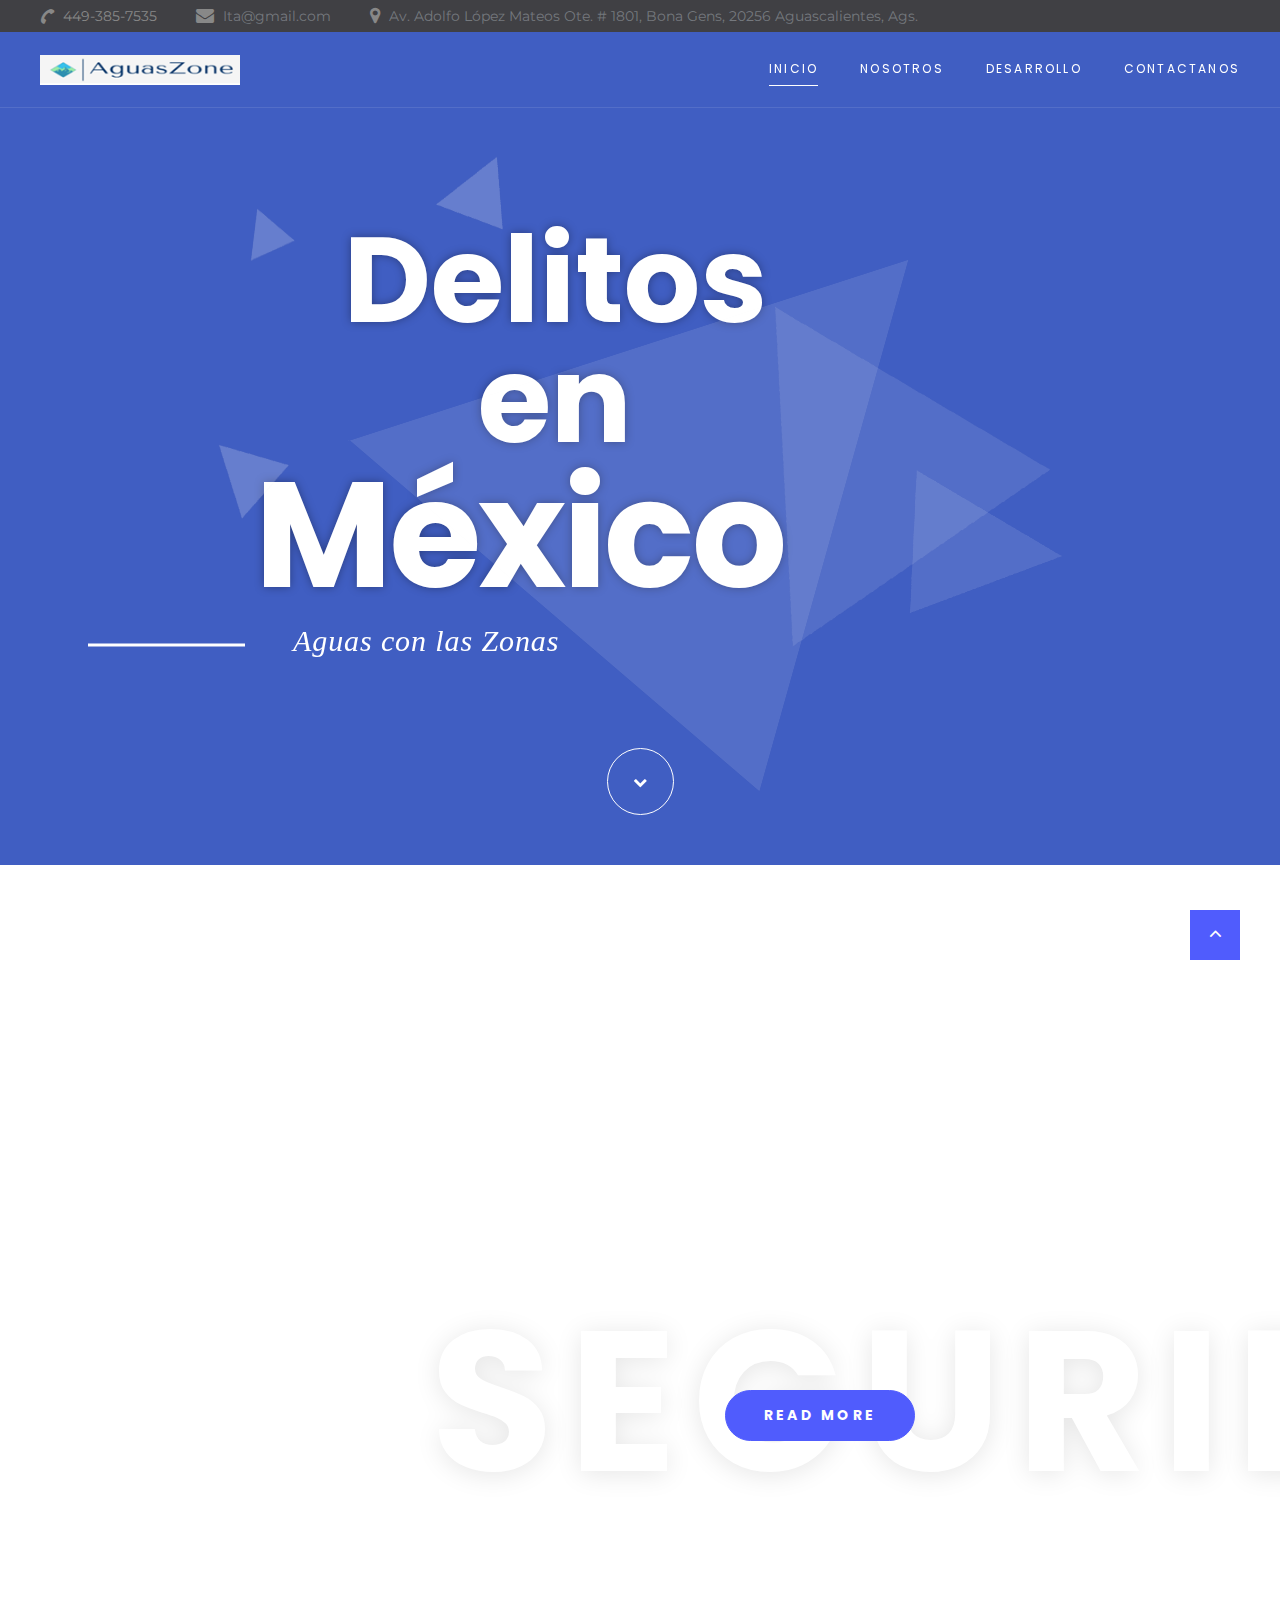
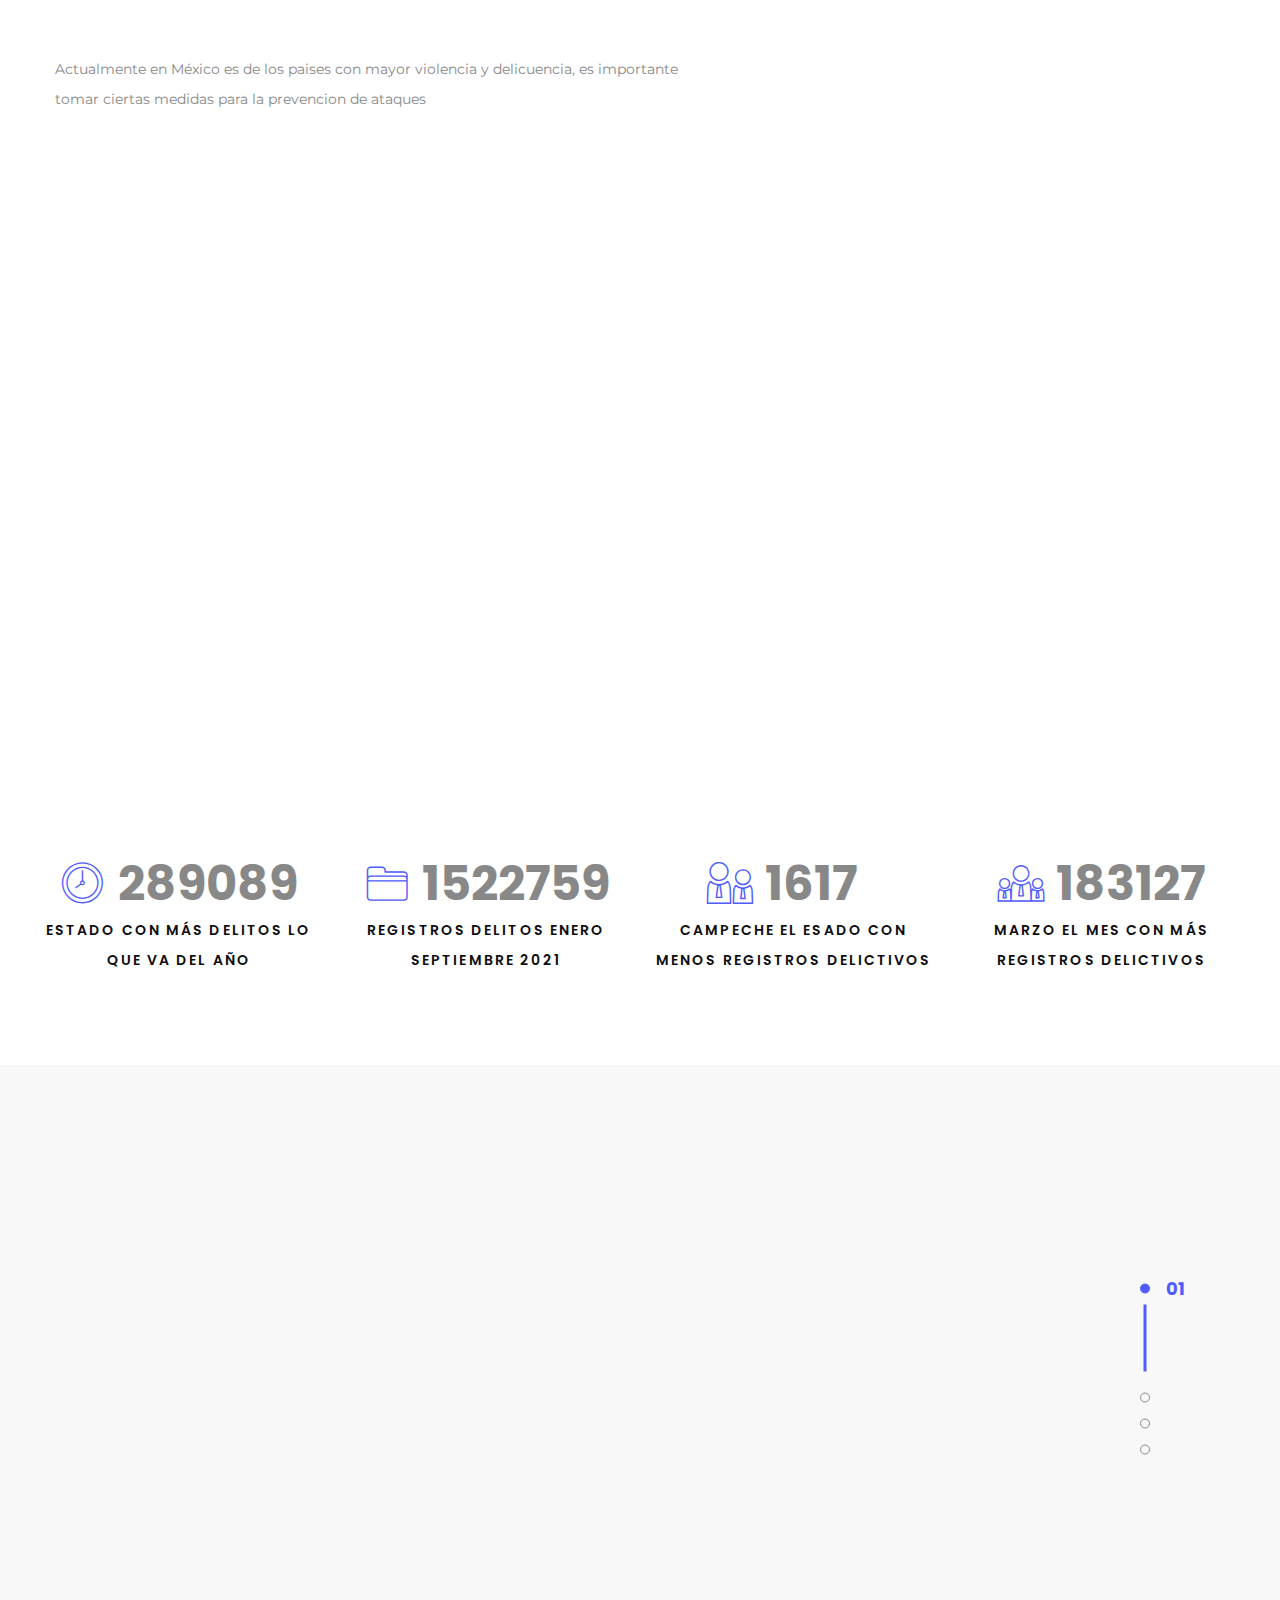
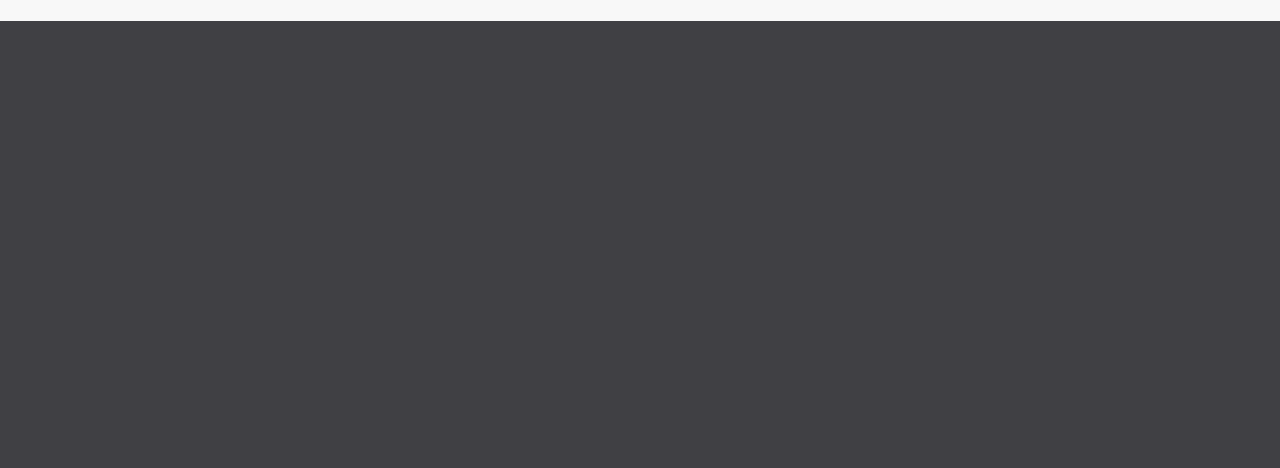
==== index.html @ e15c99e5 "prueba1" ====
<!DOCTYPE html>
<html class="wide wow-animation" lang="en">
  <head>
    <title>Inicio</title>
    <meta charset="utf-8">
    <meta name="viewport" content="width=device-width, height=device-height, initial-scale=1.0">
    <meta http-equiv="X-UA-Compatible" content="IE=edge">
    <link rel="icon" href="images/favicon.ico" type="image/x-icon">
    <link rel="stylesheet" type="text/css" href="//fonts.googleapis.com/css?family=Montserrat:300,400,700%7CPoppins:300,400,500,700,900">
    <link rel="stylesheet" href="css/bootstrap.css">
    <link rel="stylesheet" href="css/fonts.css">
    <link rel="stylesheet" href="css/style.css">
    <style>.ie-panel{display: none;background: #212121;padding: 10px 0;box-shadow: 3px 3px 5px 0 rgba(0,0,0,.3);clear: both;text-align:center;position: relative;z-index: 1;} html.ie-10 .ie-panel, html.lt-ie-10 .ie-panel {display: block;}</style>
  </head>
  <body>
    <!--RD Navbar-->
        <div class="rd-navbar-wrap">
          <nav class="rd-navbar rd-navbar-classic" data-layout="rd-navbar-fixed" data-sm-layout="rd-navbar-fixed" data-md-layout="rd-navbar-fixed" data-md-device-layout="rd-navbar-fixed" data-lg-layout="rd-navbar-static" data-lg-device-layout="rd-navbar-static" data-xl-layout="rd-navbar-static" data-xl-device-layout="rd-navbar-static" data-lg-stick-up-offset="46px" data-xl-stick-up-offset="46px" data-xxl-stick-up-offset="46px" data-lg-stick-up="true" data-xl-stick-up="true" data-xxl-stick-up="true">
            <div class="rd-navbar-collapse-toggle rd-navbar-fixed-element-1" data-rd-navbar-toggle=".rd-navbar-collapse"><span></span></div>
            <div class="rd-navbar-aside-outer rd-navbar-collapse bg-gray-dark">
              <div class="rd-navbar-aside">
                <ul class="list-inline navbar-contact-list">
                  <li>
                    <div class="unit unit-spacing-xs align-items-center">
                      <div class="unit-left"><span class="icon text-middle fa-phone"></span></div>
                      <div class="unit-body">449-385-7535</div>
                    </div>
                  </li>
                  <li>
                    <div class="unit unit-spacing-xs align-items-center">
                      <div class="unit-left"><span class="icon text-middle fa-envelope"></span></div>
                      <div class="unit-body"><a href="mailto:#">Ita@gmail.com</a></div>
                    </div>
                  </li>
                  <li>
                    <div class="unit unit-spacing-xs align-items-center">
                      <div class="unit-left"><span class="icon text-middle fa-map-marker"></span></div>
                      <div class="unit-body"><a href="#">Av. Adolfo López Mateos Ote. # 1801, Bona Gens, 20256 Aguascalientes, Ags.</a></div>
                    </div>
                  </li>
                </ul>
                
              </div>
            </div>
            <div class="rd-navbar-main-outer">
              <div class="rd-navbar-main">
                <!--RD Navbar Panel-->
                <div class="rd-navbar-panel">
                  <!--RD Navbar Toggle-->
                  <button class="rd-navbar-toggle" data-rd-navbar-toggle=".rd-navbar-nav-wrap"><span></span></button>
                  <!--RD Navbar Brand-->
                  <div class="rd-navbar-brand">
                    <!--Brand--><a class="brand" href="index.html"><img class="brand-logo-dark" src="images/1logo-default-200x34.png" alt="" width="100" height="17"/><img class="brand-logo-light" src="images/logo-inverse-200x34.png" alt="" width="100" height="17"/></a>
                  </div>
                </div>
                <div class="rd-navbar-main-element">
                  <div class="rd-navbar-nav-wrap">
                    <ul class="rd-navbar-nav">
                      <li class="rd-nav-item active"><a class="rd-nav-link" href="index.html">Inicio</a>
                      </li>
                      <li class="rd-nav-item"><a class="rd-nav-link" href="about.html">Nosotros</a>
                      </li>
                      <li class="rd-nav-item"><a class="rd-nav-link" href="typography.html">Desarrollo</a>
                      </li>
                      <li class="rd-nav-item"><a class="rd-nav-link" href="contacts.html">Contactanos</a>
                      </li>
                    </ul>
                  </div>
                </div>
              </div>
            </div>
          </nav>
        </div>
      </header>
      <!--Main section-->
      <section class="section main-section parallax-scene-js" style="background-color:#405EC2" no-repeat center center; background-size:cover;">
        <div class="container">
          <div class="row justify-content-center">
            <div class="col-xl-8 col-12">
              <div class="main-decorated-box text-center text-xl-left">
                <h1 class="text-white text-xl-center wow slideInRight" data-wow-delay=".3s"><span class="big font-weight-bold d-inline-flex offset-right-170">Delitos en</span><span class="biggest d-block d-xl-flex font-weight-bold">México</span></h1>
                <div class="decorated-subtitle text-italic text-white wow slideInLeft">Aguas con las Zonas</div>
              </div>
            </div>
            <div class="col-12 text-center offset-top-75" data-wow-delay=".2s"><a class="button-way-point d-inline-block text-center d-inline-flex flex-column justify-content-center" href="#" data-custom-scroll-to="about"><span class="fa-chevron-down"></span></a></div>
          </div>
        </div>
        <div class="decorate-layer">
          <div class="layer-1">
            <div class="layer" data-depth=".20"><img src="images/parallax-item-1-563x532.png" alt="" width="563" height="266"/>
            </div>
          </div>
          <div class="layer-2">
            <div class="layer" data-depth=".30"><img src="images/parallax-item-2-276x343.png" alt="" width="276" height="171"/>
            </div>
          </div>
          <div class="layer-3">
            <div class="layer" data-depth=".40"><img src="images/parallax-item-3-153x144.png" alt="" width="153" height="72"/>
            </div>
          </div>
          <div class="layer-4">
            <div class="layer" data-depth=".20"><img src="images/parallax-item-4-69x74.png" alt="" width="69" height="37"/>
            </div>
          </div>
          <div class="layer-5">
            <div class="layer" data-depth=".40"><img src="images/parallax-item-5-72x75.png" alt="" width="72" height="37"/>
            </div>
          </div>
          <div class="layer-6">
            <div class="layer" data-depth=".30"><img src="images/parallax-item-6-45x54.png" alt="" width="45" height="27"/>
            </div>
          </div>
        </div>
      </section>
      <!--About-->
      <section class="section section-sm position-relative" id="about">
        <div class="container">
          <div class="row row-30">
            <div class="col-lg-6">
              <div class="block-decorate-img wow fadeInLeft" data-wow-delay=".2s"><img src="images/mx.jpg" alt="" width="570" height="351"/>
              </div>
            </div>
            <div class="col-lg-6 col-12">
              <div class="block-sm offset-top-45">
                <div class="section-name wow fadeInRight" data-wow-delay=".2s">Sobre nosotros</div>
                <h3 class="wow fadeInLeft text-capitalize devider-bottom" data-wow-delay=".3s">¡Que<span class="text-primary"> hacemos!</span></h3>

                <p class="offset-xl-40 wow fadeInUp" data-wow-delay=".4s">Alertar de la delincuencia que existe actualmente en nuestros estados, haciendo uso de análisis de datos, para encontrar los puntos con mayor delincuencia y menor vigilancia, además identificar los factores más relevantes en estas situaciones, tratar de que las autoridades correspondientes tengas mayor vigilancia en esos puntos o almenos que las personas sean consientes dónde viajan. </p>

               

                <p class="default-letter-spacing font-weight-bold text-gray-dark wow fadeInUp" data-wow-delay=".4s">Ayudaremos a la ciudadania para que este más alerta!</p><a class="button-width-190 button-primary button-circle button-lg button offset-top-30" href="https://www.facebook.com/">read more</a>              </div>
            </div>
          </div>
        </div>
        <div class="decor-text decor-text-1">SEGURIDAD</div>
      </section>
      <!--Features-->
      <section class="section custom-section position-relative section-md">
        <div class="container">
          <div class="row">
            <div class="col-xl-7 col-lg-7 col-12">
              <div class="section-name wow fadeInRight">Importancia</div>
              <h3 class="text-capitalize devider-left wow fadeInLeft" data-wow-delay=".2s">¿Por que es<span class="text-primary"> Importante?</span></h3>
              <p>Actualmente en México es de los paises con mayor violencia y delicuencia, es importante tomar ciertas medidas para la prevencion de ataques</p>
              <div class="row row-15">
                <div class="col-xl-6 wow fadeInUp" data-wow-delay=".3s">
                  <div class="box-default">
                    <div class="box-default-title">Evita ciertas zonas</div>
                    <p class="box-default-description">Durante el día, evita caminar por zonas poco concurridas y, de noche, trata de ir acompañado. Escoge las rutas más transitadas e iluminadas.</p><span class="box-default-icon novi-icon icon-lg mercury-icon-lightbulb-gears"></span>
                  </div>
                </div>
                <div class="col-xl-6 wow fadeInUp" data-wow-delay=".2s">
                  <div class="box-default">
                    <div class="box-default-title">Procura andar acompañado</div>
                    <p class="box-default-description">Cuando salgas de noche o vayas a una fiesta, procura andar siempre en grupo. Avisa a tus familiares o conocidos a donde irás y a qué hora aproximada regresarás.</p><span class="box-default-icon novi-icon icon-lg mercury-icon-target-2"></span>
                  </div>
                </div>
                <div class="col-xl-6 wow fadeInUp" data-wow-delay=".4s">
                  <div class="box-default">
                    <div class="box-default-title">Considerar no viajar</div>
                    <p class="box-default-description">Hay ciertos estados que debes considerar bien si viajar o no a ciertos lugares, por el riesgo de ser victima de algún delito de diferentes formas</p><span class="box-default-icon novi-icon icon-lg mercury-icon-user"></span>
                  </div>
                </div>
                <div class="col-xl-6 wow fadeInUp" data-wow-delay=".5s">
                  <div class="box-default">
                    <div class="box-default-title">Mantenlos informados</div>
                    <p class="box-default-description">Durante el día, evita caminar por zonas poco concurridas y, de noche, trata de ir acompañado. Escoge las rutas más transitadas e iluminadas..</p><span class="box-default-icon novi-icon icon-lg mercury-icon-partners"></span>
                  </div>
                </div>
              </div>
            </div>
          </div>
        </div>
        <div class="image-left-side wow slideInRight" data-wow-delay=".5s"><img src="images/mags.jpg" alt="" width="800" height="528"/>
        </div>
        <div class="decor-text decor-text-2 wow fadeInUp" data-wow-delay=".3s">Zonas</div>
      </section>
      <!--Counters-->
      
        <div class="container section-md">
          <div class="row row-30 text-center">
            <div class="col-xl-3 col-sm-6 col-12">
              <div class="counter-classic">
                <div class="counter-classic-number"><span class="icon-lg novi-icon offset-right-10 mercury-icon-time"></span><span class="counter text-black" data-speed="2000">289089</span>
                </div>
                <div class="counter-classic-title">Estado con más delitos lo que va del año</div>
              </div>
            </div>
            <div class="col-xl-3 col-sm-6 col-12">
              <div class="counter-classic">
                <div class="counter-classic-number"><span class="icon-lg novi-icon offset-right-10 mercury-icon-folder"></span><span class="counter text-black" data-speed="2000">1522759</span>
                </div>
                <div class="counter-classic-title">Registros delitos enero septiembre 2021</div>
              </div>
            </div>
            <div class="col-xl-3 col-sm-6 col-12">
              <div class="counter-classic">
                <div class="counter-classic-number"><span class="icon-lg novi-icon offset-right-10 mercury-icon-users"></span><span class="counter text-black" data-speed="2000">1617</span><span class="symbol text-white">+</span>
                </div>
                <div class="counter-classic-title">Campeche el esado con menos registros delictivos</div>
              </div>
            </div>
            <div class="col-xl-3 col-sm-6 col-12">
              <div class="counter-classic">
                <div class="counter-classic-number"><span class="icon-lg novi-icon offset-right-10 mercury-icon-group"></span><span class="counter text-black" data-speed="2000">183127</span>
                </div>
                <div class="counter-classic-title">Marzo el mes con más registros delictivos</div>
              </div>
            </div>
          </div>
        </div>
      </section>
      <!--Pricing-->
     
      <!--Owl Carousel-->
      <section class="section section-md bg-gray-lighten">
        <div class="container">
          <div class="row justify-content-center">
            <div class="col-xl-10">
              <div class="section-name wow fadeInRight text-center" data-wow-delay=".2s">Opiniones</div>
              <h3 class="wow fadeInLeft text-capitalize text-center" data-wow-delay=".3s">¿Que dice la gente<span class="text-primary"> Sobre esta idea?</span></h3>
              <div class="owl-carousel review-carousel" data-items="1" data-sm-items="1" data-md-items="1" data-lg-items="1" data-xl-items="1" data-xxl-items="1" data-dots="true" data-nav="false" data-stage-padding="0" data-loop="false" data-margin="0" data-mouse-drag="true" data-autoplay="false">
                <div class="item">
                  <div class="item-preview wow fadeInDown" data-wow-delay=".2s"><img src="images/216a.jpg" alt="" width="216" height="108"/>
                  </div>
                  <div class="item-description wow fadeInUp" data-wow-delay=".3s">
                    <p>Es muy buena idea, muchas veces tengo miedo de salir por las noches y cuando salgo tarde del trabajo no se exactamente cual camino es el mas seguro para ir a casa..</p>
                    <div class="item-subsection"><span class="item-subsection-title devider-left">Araceli Gabriela</span><span>Regular Client</span></div>
                  </div>
                </div>
                <div class="item">
                  <div class="item-preview wow fadeInDown" data-wow-delay=".2s"><img src="images/216.png" alt="" width="216" height="108"/>
                  </div>
                  <div class="item-description wow fadeInUp" data-wow-delay=".3s">
                    <p>I appreciate what you’ve done to help my small company develop and thrive in that market niche that we specialize in. Your business consulting experts are the best in the whole industry and I’m going to recommend you to my partners!</p>
                    <div class="item-subsection"><span class="item-subsection-title devider-left">Donald Hughes</span><span>Regular Client</span></div>
                  </div>
                </div>
                <div class="item">
                  <div class="item-preview wow fadeInDown" data-wow-delay=".2s"><img src="images/216.png" alt="" width="216" height="108"/>
                  </div>
                  <div class="item-description wow fadeInUp" data-wow-delay=".3s">
                    <p>My cooperation with your team helped me understand that you really care about your clients – it was proved by a lot of positive reviews already – and that's why I chose you. Thank you for a great job, you are true professionals!</p>
                    <div class="item-subsection"><span class="item-subsection-title devider-left">Anthony Parker</span><span>Regular Client</span></div>
                  </div>
                </div>
                <div class="item">
                  <div class="item-preview wow fadeInDown" data-wow-delay=".2s"><img src="images/216.png" alt="" width="216" height="108"/>
                  </div>
                  <div class="item-description wow fadeInUp" data-wow-delay=".3s">
                    <p>Two years after СonsultBiz’s involvement, we are remarkably successful and the leader in served markets. This brought industry knowledge, best practices, and real-world solutions to the intricate challenges we faced.</p>
                    <div class="item-subsection"><span class="item-subsection-title devider-left">Jennifer Coleman</span><span>Regular Client</span></div>
                  </div>
                </div>
              </div>
            </div>
          </div>
        </div>
      </section>
      
      <script>
        (function(w,d,u){
                var s=d.createElement('script');s.async=true;s.src=u+'?'+(Date.now()/60000|0);
                var h=d.getElementsByTagName('script')[0];h.parentNode.insertBefore(s,h);
        })(window,document,'https://cdn.bitrix24.es/b19032969/crm/site_button/loader_4_qpe66s.js');
</script>
      
      <footer class="section footer-classic section-sm">
        <div class="container">
          <div class="row row-30">
            <div class="col-lg-3 wow fadeInLeft">

              <!--Brand--><a class="brand" href="index.html"><img class="brand-logo-dark" src="images/1logo-default-200x34.png" alt="" width="100" height="17"/><img class="brand-logo-light" src="images/1logo-inverse-200x34.png" alt="" width="100" height="17"/></a>

              <p class="footer-classic-description offset-top-0 offset-right-25">La seguridad es primero, porque sin seguridad no hay desarrollo social ni económico. No hay inversión, ni diversión. No hay descanso, ni progreso, ni bienestar para todos.</p>
            </div>
          <div class="col-lg-3 col-sm-8 wow fadeInUp">
              <P class="footer-classic-title">Nuestra Informacion</P>
              <div class="d-block offset-top-0">Mexico,Aguascalientes<span class="d-lg-block">Instituto Tecnológico de Aguascalientes</span></div><a class="d-inline-block accent-link" href="mailto:#">ita@gmail.com</a><div class="d-block offset-top-0"><a class="d-inline-block" href="tel:#">Tel: 449-3847535</div></a>
            </div>
            <div class="col-lg-2 col-sm-4 wow fadeInUp" data-wow-delay=".3s">
              <P class="footer-classic-title">Links</P>
              <ul class="footer-classic-nav-list">
                <li><a href="index.html">Inicio</a></li>
                <li><a href="about.html">Nosotros</a></li>
                <li><a href="contacts.html">Contactanos</a></li>
              </ul>
            </div>
           
          </div>
        </div>
        <div class="container wow fadeInUp" data-wow-delay=".4s">
          <div class="footer-classic-aside">
            <p class="rights"><span>&copy;&nbsp;</span><span class="copyright-year"></span>. Derechos reservados  por AguasZone <a href="https://www.templatemonster.com"></a></p>
            
          </div>
        </div>
      </footer>
    </div>
    <div class="snackbars" id="form-output-global"></div>
    <script src="js/core.min.js"></script>
    <script src="js/script.js"></script>
    <!--coded by Drel-->
  </body>
</html>
---- css/fonts.css ----
/*
* Fonts
*/
/*
* Font Awesome Icons 4.7.0
*/
@font-face {
	font-family: 'FontAwesome';
	src: url("../fonts/fontawesome-webfont.eot?v=4.7.0");
	src: url("../fonts/fontawesome-webfont.eot?#iefix&v=4.7.0") format("embedded-opentype"), url("../fonts/fontawesome-webfont.woff2?v=4.7.0") format("woff2"), url("../fonts/fontawesome-webfont.woff?v=4.7.0") format("woff"), url("../fonts/fontawesome-webfont.ttf?v=4.7.0") format("truetype"), url("../fonts/fontawesome-webfont.svg?v=4.7.0#fontawesomeregular") format("svg");
	font-weight: normal;
	font-style: normal;
}

.fa {
	display: inline-block;
	font-family: 'FontAwesome';
	font-size: inherit;
	text-rendering: auto;
	-webkit-font-smoothing: antialiased;
	-moz-osx-font-smoothing: grayscale;
}

[class*='fa-']:before {
	font-weight: 400;
	font-family: 'FontAwesome';
}

/* makes the font 33% larger relative to the icon container */
.fa-lg {
	font-size: 1.33333333em;
	line-height: 0.75em;
	vertical-align: -15%;
}

.fa-2x {
	font-size: 2em;
}

.fa-3x {
	font-size: 3em;
}

.fa-4x {
	font-size: 4em;
}

.fa-5x {
	font-size: 5em;
}

.fa-fw {
	width: 1.28571429em;
	text-align: center;
}

.fa-ul {
	padding-left: 0;
	margin-left: 2.14285714em;
	list-style-type: none;
}

.fa-ul > li {
	position: relative;
}

.fa-li {
	position: absolute;
	left: -2.14285714em;
	width: 2.14285714em;
	top: 0.14285714em;
	text-align: center;
}

.fa-li.fa-lg {
	left: -1.85714286em;
}

.fa-border {
	padding: .2em .25em .15em;
	border: solid 0.08em #eeeeee;
	border-radius: .1em;
}

.fa-pull-left {
	float: left;
}

.fa-pull-right {
	float: right;
}

.fa.fa-pull-left {
	margin-right: .3em;
}

.fa.fa-pull-right {
	margin-left: .3em;
}

/* Deprecated as of 4.4.0 */
.pull-right {
	float: right;
}

.pull-left {
	float: left;
}

.fa.pull-left {
	margin-right: .3em;
}

.fa.pull-right {
	margin-left: .3em;
}

.fa-spin {
	-webkit-animation: fa-spin 2s infinite linear;
	animation: fa-spin 2s infinite linear;
}

.fa-pulse {
	-webkit-animation: fa-spin 1s infinite steps(8);
	animation: fa-spin 1s infinite steps(8);
}

@-webkit-keyframes fa-spin {
	0% {
		-webkit-transform: rotate(0deg);
		transform: rotate(0deg);
	}
	100% {
		-webkit-transform: rotate(359deg);
		transform: rotate(359deg);
	}
}

@keyframes fa-spin {
	0% {
		-webkit-transform: rotate(0deg);
		transform: rotate(0deg);
	}
	100% {
		-webkit-transform: rotate(359deg);
		transform: rotate(359deg);
	}
}

.fa-rotate-90 {
	-ms-filter: "progid:DXImageTransform.Microsoft.BasicImage(rotation=1)";
	-webkit-transform: rotate(90deg);
	-ms-transform: rotate(90deg);
	transform: rotate(90deg);
}

.fa-rotate-180 {
	-ms-filter: "progid:DXImageTransform.Microsoft.BasicImage(rotation=2)";
	-webkit-transform: rotate(180deg);
	-ms-transform: rotate(180deg);
	transform: rotate(180deg);
}

.fa-rotate-270 {
	-ms-filter: "progid:DXImageTransform.Microsoft.BasicImage(rotation=3)";
	-webkit-transform: rotate(270deg);
	-ms-transform: rotate(270deg);
	transform: rotate(270deg);
}

.fa-flip-horizontal {
	-ms-filter: "progid:DXImageTransform.Microsoft.BasicImage(rotation=0, mirror=1)";
	-webkit-transform: scale(-1, 1);
	-ms-transform: scale(-1, 1);
	transform: scale(-1, 1);
}

.fa-flip-vertical {
	-ms-filter: "progid:DXImageTransform.Microsoft.BasicImage(rotation=2, mirror=1)";
	-webkit-transform: scale(1, -1);
	-ms-transform: scale(1, -1);
	transform: scale(1, -1);
}

:root .fa-rotate-90,
:root .fa-rotate-180,
:root .fa-rotate-270,
:root .fa-flip-horizontal,
:root .fa-flip-vertical {
	filter: none;
}

.fa-stack {
	position: relative;
	display: inline-block;
	width: 2em;
	height: 2em;
	line-height: 2em;
	vertical-align: middle;
}

.fa-stack-1x,
.fa-stack-2x {
	position: absolute;
	left: 0;
	width: 100%;
	text-align: center;
}

.fa-stack-1x {
	line-height: inherit;
}

.fa-stack-2x {
	font-size: 2em;
}

.fa-inverse {
	color: #ffffff;
}

/* Font Awesome uses the Unicode Private Use Area (PUA) to ensure screen
   readers do not read off random characters that represent icons */
.fa-glass:before {
	content: "\f000";
}

.fa-music:before {
	content: "\f001";
}

.fa-search:before {
	content: "\f002";
}

.fa-envelope-o:before {
	content: "\f003";
}

.fa-heart:before {
	content: "\f004";
}

.fa-star:before {
	content: "\f005";
}

.fa-star-o:before {
	content: "\f006";
}

.fa-user:before {
	content: "\f007";
}

.fa-film:before {
	content: "\f008";
}

.fa-th-large:before {
	content: "\f009";
}

.fa-th:before {
	content: "\f00a";
}

.fa-th-list:before {
	content: "\f00b";
}

.fa-check:before {
	content: "\f00c";
}

.fa-remove:before,
.fa-close:before,
.fa-times:before {
	content: "\f00d";
}

.fa-search-plus:before {
	content: "\f00e";
}

.fa-search-minus:before {
	content: "\f010";
}

.fa-power-off:before {
	content: "\f011";
}

.fa-signal:before {
	content: "\f012";
}

.fa-gear:before,
.fa-cog:before {
	content: "\f013";
}

.fa-trash-o:before {
	content: "\f014";
}

.fa-home:before {
	content: "\f015";
}

.fa-file-o:before {
	content: "\f016";
}

.fa-clock-o:before {
	content: "\f017";
}

.fa-road:before {
	content: "\f018";
}

.fa-download:before {
	content: "\f019";
}

.fa-arrow-circle-o-down:before {
	content: "\f01a";
}

.fa-arrow-circle-o-up:before {
	content: "\f01b";
}

.fa-inbox:before {
	content: "\f01c";
}

.fa-play-circle-o:before {
	content: "\f01d";
}

.fa-rotate-right:before,
.fa-repeat:before {
	content: "\f01e";
}

.fa-refresh:before {
	content: "\f021";
}

.fa-list-alt:before {
	content: "\f022";
}

.fa-lock:before {
	content: "\f023";
}

.fa-flag:before {
	content: "\f024";
}

.fa-headphones:before {
	content: "\f025";
}

.fa-volume-off:before {
	content: "\f026";
}

.fa-volume-down:before {
	content: "\f027";
}

.fa-volume-up:before {
	content: "\f028";
}

.fa-qrcode:before {
	content: "\f029";
}

.fa-barcode:before {
	content: "\f02a";
}

.fa-tag:before {
	content: "\f02b";
}

.fa-tags:before {
	content: "\f02c";
}

.fa-book:before {
	content: "\f02d";
}

.fa-bookmark:before {
	content: "\f02e";
}

.fa-print:before {
	content: "\f02f";
}

.fa-camera:before {
	content: "\f030";
}

.fa-font:before {
	content: "\f031";
}

.fa-bold:before {
	content: "\f032";
}

.fa-italic:before {
	content: "\f033";
}

.fa-text-height:before {
	content: "\f034";
}

.fa-text-width:before {
	content: "\f035";
}

.fa-align-left:before {
	content: "\f036";
}

.fa-align-center:before {
	content: "\f037";
}

.fa-align-right:before {
	content: "\f038";
}

.fa-align-justify:before {
	content: "\f039";
}

.fa-list:before {
	content: "\f03a";
}

.fa-dedent:before,
.fa-outdent:before {
	content: "\f03b";
}

.fa-indent:before {
	content: "\f03c";
}

.fa-video-camera:before {
	content: "\f03d";
}

.fa-photo:before,
.fa-image:before,
.fa-picture-o:before {
	content: "\f03e";
}

.fa-pencil:before {
	content: "\f040";
}

.fa-map-marker:before {
	content: "\f041";
}

.fa-adjust:before {
	content: "\f042";
}

.fa-tint:before {
	content: "\f043";
}

.fa-edit:before,
.fa-pencil-square-o:before {
	content: "\f044";
}

.fa-share-square-o:before {
	content: "\f045";
}

.fa-check-square-o:before {
	content: "\f046";
}

.fa-arrows:before {
	content: "\f047";
}

.fa-step-backward:before {
	content: "\f048";
}

.fa-fast-backward:before {
	content: "\f049";
}

.fa-backward:before {
	content: "\f04a";
}

.fa-play:before {
	content: "\f04b";
}

.fa-pause:before {
	content: "\f04c";
}

.fa-stop:before {
	content: "\f04d";
}

.fa-forward:before {
	content: "\f04e";
}

.fa-fast-forward:before {
	content: "\f050";
}

.fa-step-forward:before {
	content: "\f051";
}

.fa-eject:before {
	content: "\f052";
}

.fa-chevron-left:before {
	content: "\f053";
}

.fa-chevron-right:before {
	content: "\f054";
}

.fa-plus-circle:before {
	content: "\f055";
}

.fa-minus-circle:before {
	content: "\f056";
}

.fa-times-circle:before {
	content: "\f057";
}

.fa-check-circle:before {
	content: "\f058";
}

.fa-question-circle:before {
	content: "\f059";
}

.fa-info-circle:before {
	content: "\f05a";
}

.fa-crosshairs:before {
	content: "\f05b";
}

.fa-times-circle-o:before {
	content: "\f05c";
}

.fa-check-circle-o:before {
	content: "\f05d";
}

.fa-ban:before {
	content: "\f05e";
}

.fa-arrow-left:before {
	content: "\f060";
}

.fa-arrow-right:before {
	content: "\f061";
}

.fa-arrow-up:before {
	content: "\f062";
}

.fa-arrow-down:before {
	content: "\f063";
}

.fa-mail-forward:before,
.fa-share:before {
	content: "\f064";
}

.fa-expand:before {
	content: "\f065";
}

.fa-compress:before {
	content: "\f066";
}

.fa-plus:before {
	content: "\f067";
}

.fa-minus:before {
	content: "\f068";
}

.fa-asterisk:before {
	content: "\f069";
}

.fa-exclamation-circle:before {
	content: "\f06a";
}

.fa-gift:before {
	content: "\f06b";
}

.fa-leaf:before {
	content: "\f06c";
}

.fa-fire:before {
	content: "\f06d";
}

.fa-eye:before {
	content: "\f06e";
}

.fa-eye-slash:before {
	content: "\f070";
}

.fa-warning:before,
.fa-exclamation-triangle:before {
	content: "\f071";
}

.fa-plane:before {
	content: "\f072";
}

.fa-calendar:before {
	content: "\f073";
}

.fa-random:before {
	content: "\f074";
}

.fa-comment:before {
	content: "\f075";
}

.fa-magnet:before {
	content: "\f076";
}

.fa-chevron-up:before {
	content: "\f077";
}

.fa-chevron-down:before {
	content: "\f078";
}

.fa-retweet:before {
	content: "\f079";
}

.fa-shopping-cart:before {
	content: "\f07a";
}

.fa-folder:before {
	content: "\f07b";
}

.fa-folder-open:before {
	content: "\f07c";
}

.fa-arrows-v:before {
	content: "\f07d";
}

.fa-arrows-h:before {
	content: "\f07e";
}

.fa-bar-chart-o:before,
.fa-bar-chart:before {
	content: "\f080";
}

.fa-twitter-square:before {
	content: "\f081";
}

.fa-facebook-square:before {
	content: "\f082";
}

.fa-camera-retro:before {
	content: "\f083";
}

.fa-key:before {
	content: "\f084";
}

.fa-gears:before,
.fa-cogs:before {
	content: "\f085";
}

.fa-comments:before {
	content: "\f086";
}

.fa-thumbs-o-up:before {
	content: "\f087";
}

.fa-thumbs-o-down:before {
	content: "\f088";
}

.fa-star-half:before {
	content: "\f089";
}

.fa-heart-o:before {
	content: "\f08a";
}

.fa-sign-out:before {
	content: "\f08b";
}

.fa-linkedin-square:before {
	content: "\f08c";
}

.fa-thumb-tack:before {
	content: "\f08d";
}

.fa-external-link:before {
	content: "\f08e";
}

.fa-sign-in:before {
	content: "\f090";
}

.fa-trophy:before {
	content: "\f091";
}

.fa-github-square:before {
	content: "\f092";
}

.fa-upload:before {
	content: "\f093";
}

.fa-lemon-o:before {
	content: "\f094";
}

.fa-phone:before {
	content: "\f095";
}

.fa-square-o:before {
	content: "\f096";
}

.fa-bookmark-o:before {
	content: "\f097";
}

.fa-phone-square:before {
	content: "\f098";
}

.fa-twitter:before {
	content: "\f099";
}

.fa-facebook-f:before,
.fa-facebook:before {
	content: "\f09a";
}

.fa-github:before {
	content: "\f09b";
}

.fa-unlock:before {
	content: "\f09c";
}

.fa-credit-card:before {
	content: "\f09d";
}

.fa-feed:before,
.fa-rss:before {
	content: "\f09e";
}

.fa-hdd-o:before {
	content: "\f0a0";
}

.fa-bullhorn:before {
	content: "\f0a1";
}

.fa-bell:before {
	content: "\f0f3";
}

.fa-certificate:before {
	content: "\f0a3";
}

.fa-hand-o-right:before {
	content: "\f0a4";
}

.fa-hand-o-left:before {
	content: "\f0a5";
}

.fa-hand-o-up:before {
	content: "\f0a6";
}

.fa-hand-o-down:before {
	content: "\f0a7";
}

.fa-arrow-circle-left:before {
	content: "\f0a8";
}

.fa-arrow-circle-right:before {
	content: "\f0a9";
}

.fa-arrow-circle-up:before {
	content: "\f0aa";
}

.fa-arrow-circle-down:before {
	content: "\f0ab";
}

.fa-globe:before {
	content: "\f0ac";
}

.fa-wrench:before {
	content: "\f0ad";
}

.fa-tasks:before {
	content: "\f0ae";
}

.fa-filter:before {
	content: "\f0b0";
}

.fa-briefcase:before {
	content: "\f0b1";
}

.fa-arrows-alt:before {
	content: "\f0b2";
}

.fa-group:before,
.fa-users:before {
	content: "\f0c0";
}

.fa-chain:before,
.fa-link:before {
	content: "\f0c1";
}

.fa-cloud:before {
	content: "\f0c2";
}

.fa-flask:before {
	content: "\f0c3";
}

.fa-cut:before,
.fa-scissors:before {
	content: "\f0c4";
}

.fa-copy:before,
.fa-files-o:before {
	content: "\f0c5";
}

.fa-paperclip:before {
	content: "\f0c6";
}

.fa-save:before,
.fa-floppy-o:before {
	content: "\f0c7";
}

.fa-square:before {
	content: "\f0c8";
}

.fa-navicon:before,
.fa-reorder:before,
.fa-bars:before {
	content: "\f0c9";
}

.fa-list-ul:before {
	content: "\f0ca";
}

.fa-list-ol:before {
	content: "\f0cb";
}

.fa-strikethrough:before {
	content: "\f0cc";
}

.fa-underline:before {
	content: "\f0cd";
}

.fa-table:before {
	content: "\f0ce";
}

.fa-magic:before {
	content: "\f0d0";
}

.fa-truck:before {
	content: "\f0d1";
}

.fa-pinterest:before {
	content: "\f0d2";
}

.fa-pinterest-square:before {
	content: "\f0d3";
}

.fa-google-plus-square:before {
	content: "\f0d4";
}

.fa-google-plus:before {
	content: "\f0d5";
}

.fa-money:before {
	content: "\f0d6";
}

.fa-caret-down:before {
	content: "\f0d7";
}

.fa-caret-up:before {
	content: "\f0d8";
}

.fa-caret-left:before {
	content: "\f0d9";
}

.fa-caret-right:before {
	content: "\f0da";
}

.fa-columns:before {
	content: "\f0db";
}

.fa-unsorted:before,
.fa-sort:before {
	content: "\f0dc";
}

.fa-sort-down:before,
.fa-sort-desc:before {
	content: "\f0dd";
}

.fa-sort-up:before,
.fa-sort-asc:before {
	content: "\f0de";
}

.fa-envelope:before {
	content: "\f0e0";
}

.fa-linkedin:before {
	content: "\f0e1";
}

.fa-rotate-left:before,
.fa-undo:before {
	content: "\f0e2";
}

.fa-legal:before,
.fa-gavel:before {
	content: "\f0e3";
}

.fa-dashboard:before,
.fa-tachometer:before {
	content: "\f0e4";
}

.fa-comment-o:before {
	content: "\f0e5";
}

.fa-comments-o:before {
	content: "\f0e6";
}

.fa-flash:before,
.fa-bolt:before {
	content: "\f0e7";
}

.fa-sitemap:before {
	content: "\f0e8";
}

.fa-umbrella:before {
	content: "\f0e9";
}

.fa-paste:before,
.fa-clipboard:before {
	content: "\f0ea";
}

.fa-lightbulb-o:before {
	content: "\f0eb";
}

.fa-exchange:before {
	content: "\f0ec";
}

.fa-cloud-download:before {
	content: "\f0ed";
}

.fa-cloud-upload:before {
	content: "\f0ee";
}

.fa-user-md:before {
	content: "\f0f0";
}

.fa-stethoscope:before {
	content: "\f0f1";
}

.fa-suitcase:before {
	content: "\f0f2";
}

.fa-bell-o:before {
	content: "\f0a2";
}

.fa-coffee:before {
	content: "\f0f4";
}

.fa-cutlery:before {
	content: "\f0f5";
}

.fa-file-text-o:before {
	content: "\f0f6";
}

.fa-building-o:before {
	content: "\f0f7";
}

.fa-hospital-o:before {
	content: "\f0f8";
}

.fa-ambulance:before {
	content: "\f0f9";
}

.fa-medkit:before {
	content: "\f0fa";
}

.fa-fighter-jet:before {
	content: "\f0fb";
}

.fa-beer:before {
	content: "\f0fc";
}

.fa-h-square:before {
	content: "\f0fd";
}

.fa-plus-square:before {
	content: "\f0fe";
}

.fa-angle-double-left:before {
	content: "\f100";
}

.fa-angle-double-right:before {
	content: "\f101";
}

.fa-angle-double-up:before {
	content: "\f102";
}

.fa-angle-double-down:before {
	content: "\f103";
}

.fa-angle-left:before {
	content: "\f104";
}

.fa-angle-right:before {
	content: "\f105";
}

.fa-angle-up:before {
	content: "\f106";
}

.fa-angle-down:before {
	content: "\f107";
}

.fa-desktop:before {
	content: "\f108";
}

.fa-laptop:before {
	content: "\f109";
}

.fa-tablet:before {
	content: "\f10a";
}

.fa-mobile-phone:before,
.fa-mobile:before {
	content: "\f10b";
}

.fa-circle-o:before {
	content: "\f10c";
}

.fa-quote-left:before {
	content: "\f10d";
}

.fa-quote-right:before {
	content: "\f10e";
}

.fa-spinner:before {
	content: "\f110";
}

.fa-circle:before {
	content: "\f111";
}

.fa-mail-reply:before,
.fa-reply:before {
	content: "\f112";
}

.fa-github-alt:before {
	content: "\f113";
}

.fa-folder-o:before {
	content: "\f114";
}

.fa-folder-open-o:before {
	content: "\f115";
}

.fa-smile-o:before {
	content: "\f118";
}

.fa-frown-o:before {
	content: "\f119";
}

.fa-meh-o:before {
	content: "\f11a";
}

.fa-gamepad:before {
	content: "\f11b";
}

.fa-keyboard-o:before {
	content: "\f11c";
}

.fa-flag-o:before {
	content: "\f11d";
}

.fa-flag-checkered:before {
	content: "\f11e";
}

.fa-terminal:before {
	content: "\f120";
}

.fa-code:before {
	content: "\f121";
}

.fa-mail-reply-all:before,
.fa-reply-all:before {
	content: "\f122";
}

.fa-star-half-empty:before,
.fa-star-half-full:before,
.fa-star-half-o:before {
	content: "\f123";
}

.fa-location-arrow:before {
	content: "\f124";
}

.fa-crop:before {
	content: "\f125";
}

.fa-code-fork:before {
	content: "\f126";
}

.fa-unlink:before,
.fa-chain-broken:before {
	content: "\f127";
}

.fa-question:before {
	content: "\f128";
}

.fa-info:before {
	content: "\f129";
}

.fa-exclamation:before {
	content: "\f12a";
}

.fa-superscript:before {
	content: "\f12b";
}

.fa-subscript:before {
	content: "\f12c";
}

.fa-eraser:before {
	content: "\f12d";
}

.fa-puzzle-piece:before {
	content: "\f12e";
}

.fa-microphone:before {
	content: "\f130";
}

.fa-microphone-slash:before {
	content: "\f131";
}

.fa-shield:before {
	content: "\f132";
}

.fa-calendar-o:before {
	content: "\f133";
}

.fa-fire-extinguisher:before {
	content: "\f134";
}

.fa-rocket:before {
	content: "\f135";
}

.fa-maxcdn:before {
	content: "\f136";
}

.fa-chevron-circle-left:before {
	content: "\f137";
}

.fa-chevron-circle-right:before {
	content: "\f138";
}

.fa-chevron-circle-up:before {
	content: "\f139";
}

.fa-chevron-circle-down:before {
	content: "\f13a";
}

.fa-html5:before {
	content: "\f13b";
}

.fa-css3:before {
	content: "\f13c";
}

.fa-anchor:before {
	content: "\f13d";
}

.fa-unlock-alt:before {
	content: "\f13e";
}

.fa-bullseye:before {
	content: "\f140";
}

.fa-ellipsis-h:before {
	content: "\f141";
}

.fa-ellipsis-v:before {
	content: "\f142";
}

.fa-rss-square:before {
	content: "\f143";
}

.fa-play-circle:before {
	content: "\f144";
}

.fa-ticket:before {
	content: "\f145";
}

.fa-minus-square:before {
	content: "\f146";
}

.fa-minus-square-o:before {
	content: "\f147";
}

.fa-level-up:before {
	content: "\f148";
}

.fa-level-down:before {
	content: "\f149";
}

.fa-check-square:before {
	content: "\f14a";
}

.fa-pencil-square:before {
	content: "\f14b";
}

.fa-external-link-square:before {
	content: "\f14c";
}

.fa-share-square:before {
	content: "\f14d";
}

.fa-compass:before {
	content: "\f14e";
}

.fa-toggle-down:before,
.fa-caret-square-o-down:before {
	content: "\f150";
}

.fa-toggle-up:before,
.fa-caret-square-o-up:before {
	content: "\f151";
}

.fa-toggle-right:before,
.fa-caret-square-o-right:before {
	content: "\f152";
}

.fa-euro:before,
.fa-eur:before {
	content: "\f153";
}

.fa-gbp:before {
	content: "\f154";
}

.fa-dollar:before,
.fa-usd:before {
	content: "\f155";
}

.fa-rupee:before,
.fa-inr:before {
	content: "\f156";
}

.fa-cny:before,
.fa-rmb:before,
.fa-yen:before,
.fa-jpy:before {
	content: "\f157";
}

.fa-ruble:before,
.fa-rouble:before,
.fa-rub:before {
	content: "\f158";
}

.fa-won:before,
.fa-krw:before {
	content: "\f159";
}

.fa-bitcoin:before,
.fa-btc:before {
	content: "\f15a";
}

.fa-file:before {
	content: "\f15b";
}

.fa-file-text:before {
	content: "\f15c";
}

.fa-sort-alpha-asc:before {
	content: "\f15d";
}

.fa-sort-alpha-desc:before {
	content: "\f15e";
}

.fa-sort-amount-asc:before {
	content: "\f160";
}

.fa-sort-amount-desc:before {
	content: "\f161";
}

.fa-sort-numeric-asc:before {
	content: "\f162";
}

.fa-sort-numeric-desc:before {
	content: "\f163";
}

.fa-thumbs-up:before {
	content: "\f164";
}

.fa-thumbs-down:before {
	content: "\f165";
}

.fa-youtube-square:before {
	content: "\f166";
}

.fa-youtube:before {
	content: "\f167";
}

.fa-xing:before {
	content: "\f168";
}

.fa-xing-square:before {
	content: "\f169";
}

.fa-youtube-play:before {
	content: "\f16a";
}

.fa-dropbox:before {
	content: "\f16b";
}

.fa-stack-overflow:before {
	content: "\f16c";
}

.fa-instagram:before {
	content: "\f16d";
}

.fa-flickr:before {
	content: "\f16e";
}

.fa-adn:before {
	content: "\f170";
}

.fa-bitbucket:before {
	content: "\f171";
}

.fa-bitbucket-square:before {
	content: "\f172";
}

.fa-tumblr:before {
	content: "\f173";
}

.fa-tumblr-square:before {
	content: "\f174";
}

.fa-long-arrow-down:before {
	content: "\f175";
}

.fa-long-arrow-up:before {
	content: "\f176";
}

.fa-long-arrow-left:before {
	content: "\f177";
}

.fa-long-arrow-right:before {
	content: "\f178";
}

.fa-apple:before {
	content: "\f179";
}

.fa-windows:before {
	content: "\f17a";
}

.fa-android:before {
	content: "\f17b";
}

.fa-linux:before {
	content: "\f17c";
}

.fa-dribbble:before {
	content: "\f17d";
}

.fa-skype:before {
	content: "\f17e";
}

.fa-foursquare:before {
	content: "\f180";
}

.fa-trello:before {
	content: "\f181";
}

.fa-female:before {
	content: "\f182";
}

.fa-male:before {
	content: "\f183";
}

.fa-gittip:before,
.fa-gratipay:before {
	content: "\f184";
}

.fa-sun-o:before {
	content: "\f185";
}

.fa-moon-o:before {
	content: "\f186";
}

.fa-archive:before {
	content: "\f187";
}

.fa-bug:before {
	content: "\f188";
}

.fa-vk:before {
	content: "\f189";
}

.fa-weibo:before {
	content: "\f18a";
}

.fa-renren:before {
	content: "\f18b";
}

.fa-pagelines:before {
	content: "\f18c";
}

.fa-stack-exchange:before {
	content: "\f18d";
}

.fa-arrow-circle-o-right:before {
	content: "\f18e";
}

.fa-arrow-circle-o-left:before {
	content: "\f190";
}

.fa-toggle-left:before,
.fa-caret-square-o-left:before {
	content: "\f191";
}

.fa-dot-circle-o:before {
	content: "\f192";
}

.fa-wheelchair:before {
	content: "\f193";
}

.fa-vimeo-square:before {
	content: "\f194";
}

.fa-turkish-lira:before,
.fa-try:before {
	content: "\f195";
}

.fa-plus-square-o:before {
	content: "\f196";
}

.fa-space-shuttle:before {
	content: "\f197";
}

.fa-slack:before {
	content: "\f198";
}

.fa-envelope-square:before {
	content: "\f199";
}

.fa-wordpress:before {
	content: "\f19a";
}

.fa-openid:before {
	content: "\f19b";
}

.fa-institution:before,
.fa-bank:before,
.fa-university:before {
	content: "\f19c";
}

.fa-mortar-board:before,
.fa-graduation-cap:before {
	content: "\f19d";
}

.fa-yahoo:before {
	content: "\f19e";
}

.fa-google:before {
	content: "\f1a0";
}

.fa-reddit:before {
	content: "\f1a1";
}

.fa-reddit-square:before {
	content: "\f1a2";
}

.fa-stumbleupon-circle:before {
	content: "\f1a3";
}

.fa-stumbleupon:before {
	content: "\f1a4";
}

.fa-delicious:before {
	content: "\f1a5";
}

.fa-digg:before {
	content: "\f1a6";
}

.fa-pied-piper-pp:before {
	content: "\f1a7";
}

.fa-pied-piper-alt:before {
	content: "\f1a8";
}

.fa-drupal:before {
	content: "\f1a9";
}

.fa-joomla:before {
	content: "\f1aa";
}

.fa-language:before {
	content: "\f1ab";
}

.fa-fax:before {
	content: "\f1ac";
}

.fa-building:before {
	content: "\f1ad";
}

.fa-child:before {
	content: "\f1ae";
}

.fa-paw:before {
	content: "\f1b0";
}

.fa-spoon:before {
	content: "\f1b1";
}

.fa-cube:before {
	content: "\f1b2";
}

.fa-cubes:before {
	content: "\f1b3";
}

.fa-behance:before {
	content: "\f1b4";
}

.fa-behance-square:before {
	content: "\f1b5";
}

.fa-steam:before {
	content: "\f1b6";
}

.fa-steam-square:before {
	content: "\f1b7";
}

.fa-recycle:before {
	content: "\f1b8";
}

.fa-automobile:before,
.fa-car:before {
	content: "\f1b9";
}

.fa-cab:before,
.fa-taxi:before {
	content: "\f1ba";
}

.fa-tree:before {
	content: "\f1bb";
}

.fa-spotify:before {
	content: "\f1bc";
}

.fa-deviantart:before {
	content: "\f1bd";
}

.fa-soundcloud:before {
	content: "\f1be";
}

.fa-database:before {
	content: "\f1c0";
}

.fa-file-pdf-o:before {
	content: "\f1c1";
}

.fa-file-word-o:before {
	content: "\f1c2";
}

.fa-file-excel-o:before {
	content: "\f1c3";
}

.fa-file-powerpoint-o:before {
	content: "\f1c4";
}

.fa-file-photo-o:before,
.fa-file-picture-o:before,
.fa-file-image-o:before {
	content: "\f1c5";
}

.fa-file-zip-o:before,
.fa-file-archive-o:before {
	content: "\f1c6";
}

.fa-file-sound-o:before,
.fa-file-audio-o:before {
	content: "\f1c7";
}

.fa-file-movie-o:before,
.fa-file-video-o:before {
	content: "\f1c8";
}

.fa-file-code-o:before {
	content: "\f1c9";
}

.fa-vine:before {
	content: "\f1ca";
}

.fa-codepen:before {
	content: "\f1cb";
}

.fa-jsfiddle:before {
	content: "\f1cc";
}

.fa-life-bouy:before,
.fa-life-buoy:before,
.fa-life-saver:before,
.fa-support:before,
.fa-life-ring:before {
	content: "\f1cd";
}

.fa-circle-o-notch:before {
	content: "\f1ce";
}

.fa-ra:before,
.fa-resistance:before,
.fa-rebel:before {
	content: "\f1d0";
}

.fa-ge:before,
.fa-empire:before {
	content: "\f1d1";
}

.fa-git-square:before {
	content: "\f1d2";
}

.fa-git:before {
	content: "\f1d3";
}

.fa-y-combinator-square:before,
.fa-yc-square:before,
.fa-hacker-news:before {
	content: "\f1d4";
}

.fa-tencent-weibo:before {
	content: "\f1d5";
}

.fa-qq:before {
	content: "\f1d6";
}

.fa-wechat:before,
.fa-weixin:before {
	content: "\f1d7";
}

.fa-send:before,
.fa-paper-plane:before {
	content: "\f1d8";
}

.fa-send-o:before,
.fa-paper-plane-o:before {
	content: "\f1d9";
}

.fa-history:before {
	content: "\f1da";
}

.fa-circle-thin:before {
	content: "\f1db";
}

.fa-header:before {
	content: "\f1dc";
}

.fa-paragraph:before {
	content: "\f1dd";
}

.fa-sliders:before {
	content: "\f1de";
}

.fa-share-alt:before {
	content: "\f1e0";
}

.fa-share-alt-square:before {
	content: "\f1e1";
}

.fa-bomb:before {
	content: "\f1e2";
}

.fa-soccer-ball-o:before,
.fa-futbol-o:before {
	content: "\f1e3";
}

.fa-tty:before {
	content: "\f1e4";
}

.fa-binoculars:before {
	content: "\f1e5";
}

.fa-plug:before {
	content: "\f1e6";
}

.fa-slideshare:before {
	content: "\f1e7";
}

.fa-twitch:before {
	content: "\f1e8";
}

.fa-yelp:before {
	content: "\f1e9";
}

.fa-newspaper-o:before {
	content: "\f1ea";
}

.fa-wifi:before {
	content: "\f1eb";
}

.fa-calculator:before {
	content: "\f1ec";
}

.fa-paypal:before {
	content: "\f1ed";
}

.fa-google-wallet:before {
	content: "\f1ee";
}

.fa-cc-visa:before {
	content: "\f1f0";
}

.fa-cc-mastercard:before {
	content: "\f1f1";
}

.fa-cc-discover:before {
	content: "\f1f2";
}

.fa-cc-amex:before {
	content: "\f1f3";
}

.fa-cc-paypal:before {
	content: "\f1f4";
}

.fa-cc-stripe:before {
	content: "\f1f5";
}

.fa-bell-slash:before {
	content: "\f1f6";
}

.fa-bell-slash-o:before {
	content: "\f1f7";
}

.fa-trash:before {
	content: "\f1f8";
}

.fa-copyright:before {
	content: "\f1f9";
}

.fa-at:before {
	content: "\f1fa";
}

.fa-eyedropper:before {
	content: "\f1fb";
}

.fa-paint-brush:before {
	content: "\f1fc";
}

.fa-birthday-cake:before {
	content: "\f1fd";
}

.fa-area-chart:before {
	content: "\f1fe";
}

.fa-pie-chart:before {
	content: "\f200";
}

.fa-line-chart:before {
	content: "\f201";
}

.fa-lastfm:before {
	content: "\f202";
}

.fa-lastfm-square:before {
	content: "\f203";
}

.fa-toggle-off:before {
	content: "\f204";
}

.fa-toggle-on:before {
	content: "\f205";
}

.fa-bicycle:before {
	content: "\f206";
}

.fa-bus:before {
	content: "\f207";
}

.fa-ioxhost:before {
	content: "\f208";
}

.fa-angellist:before {
	content: "\f209";
}

.fa-cc:before {
	content: "\f20a";
}

.fa-shekel:before,
.fa-sheqel:before,
.fa-ils:before {
	content: "\f20b";
}

.fa-meanpath:before {
	content: "\f20c";
}

.fa-buysellads:before {
	content: "\f20d";
}

.fa-connectdevelop:before {
	content: "\f20e";
}

.fa-dashcube:before {
	content: "\f210";
}

.fa-forumbee:before {
	content: "\f211";
}

.fa-leanpub:before {
	content: "\f212";
}

.fa-sellsy:before {
	content: "\f213";
}

.fa-shirtsinbulk:before {
	content: "\f214";
}

.fa-simplybuilt:before {
	content: "\f215";
}

.fa-skyatlas:before {
	content: "\f216";
}

.fa-cart-plus:before {
	content: "\f217";
}

.fa-cart-arrow-down:before {
	content: "\f218";
}

.fa-diamond:before {
	content: "\f219";
}

.fa-ship:before {
	content: "\f21a";
}

.fa-user-secret:before {
	content: "\f21b";
}

.fa-motorcycle:before {
	content: "\f21c";
}

.fa-street-view:before {
	content: "\f21d";
}

.fa-heartbeat:before {
	content: "\f21e";
}

.fa-venus:before {
	content: "\f221";
}

.fa-mars:before {
	content: "\f222";
}

.fa-mercury:before {
	content: "\f223";
}

.fa-intersex:before,
.fa-transgender:before {
	content: "\f224";
}

.fa-transgender-alt:before {
	content: "\f225";
}

.fa-venus-double:before {
	content: "\f226";
}

.fa-mars-double:before {
	content: "\f227";
}

.fa-venus-mars:before {
	content: "\f228";
}

.fa-mars-stroke:before {
	content: "\f229";
}

.fa-mars-stroke-v:before {
	content: "\f22a";
}

.fa-mars-stroke-h:before {
	content: "\f22b";
}

.fa-neuter:before {
	content: "\f22c";
}

.fa-genderless:before {
	content: "\f22d";
}

.fa-facebook-official:before {
	content: "\f230";
}

.fa-pinterest-p:before {
	content: "\f231";
}

.fa-whatsapp:before {
	content: "\f232";
}

.fa-server:before {
	content: "\f233";
}

.fa-user-plus:before {
	content: "\f234";
}

.fa-user-times:before {
	content: "\f235";
}

.fa-hotel:before,
.fa-bed:before {
	content: "\f236";
}

.fa-viacoin:before {
	content: "\f237";
}

.fa-train:before {
	content: "\f238";
}

.fa-subway:before {
	content: "\f239";
}

.fa-medium:before {
	content: "\f23a";
}

.fa-yc:before,
.fa-y-combinator:before {
	content: "\f23b";
}

.fa-optin-monster:before {
	content: "\f23c";
}

.fa-opencart:before {
	content: "\f23d";
}

.fa-expeditedssl:before {
	content: "\f23e";
}

.fa-battery-4:before,
.fa-battery:before,
.fa-battery-full:before {
	content: "\f240";
}

.fa-battery-3:before,
.fa-battery-three-quarters:before {
	content: "\f241";
}

.fa-battery-2:before,
.fa-battery-half:before {
	content: "\f242";
}

.fa-battery-1:before,
.fa-battery-quarter:before {
	content: "\f243";
}

.fa-battery-0:before,
.fa-battery-empty:before {
	content: "\f244";
}

.fa-mouse-pointer:before {
	content: "\f245";
}

.fa-i-cursor:before {
	content: "\f246";
}

.fa-object-group:before {
	content: "\f247";
}

.fa-object-ungroup:before {
	content: "\f248";
}

.fa-sticky-note:before {
	content: "\f249";
}

.fa-sticky-note-o:before {
	content: "\f24a";
}

.fa-cc-jcb:before {
	content: "\f24b";
}

.fa-cc-diners-club:before {
	content: "\f24c";
}

.fa-clone:before {
	content: "\f24d";
}

.fa-balance-scale:before {
	content: "\f24e";
}

.fa-hourglass-o:before {
	content: "\f250";
}

.fa-hourglass-1:before,
.fa-hourglass-start:before {
	content: "\f251";
}

.fa-hourglass-2:before,
.fa-hourglass-half:before {
	content: "\f252";
}

.fa-hourglass-3:before,
.fa-hourglass-end:before {
	content: "\f253";
}

.fa-hourglass:before {
	content: "\f254";
}

.fa-hand-grab-o:before,
.fa-hand-rock-o:before {
	content: "\f255";
}

.fa-hand-stop-o:before,
.fa-hand-paper-o:before {
	content: "\f256";
}

.fa-hand-scissors-o:before {
	content: "\f257";
}

.fa-hand-lizard-o:before {
	content: "\f258";
}

.fa-hand-spock-o:before {
	content: "\f259";
}

.fa-hand-pointer-o:before {
	content: "\f25a";
}

.fa-hand-peace-o:before {
	content: "\f25b";
}

.fa-trademark:before {
	content: "\f25c";
}

.fa-registered:before {
	content: "\f25d";
}

.fa-creative-commons:before {
	content: "\f25e";
}

.fa-gg:before {
	content: "\f260";
}

.fa-gg-circle:before {
	content: "\f261";
}

.fa-tripadvisor:before {
	content: "\f262";
}

.fa-odnoklassniki:before {
	content: "\f263";
}

.fa-odnoklassniki-square:before {
	content: "\f264";
}

.fa-get-pocket:before {
	content: "\f265";
}

.fa-wikipedia-w:before {
	content: "\f266";
}

.fa-safari:before {
	content: "\f267";
}

.fa-chrome:before {
	content: "\f268";
}

.fa-firefox:before {
	content: "\f269";
}

.fa-opera:before {
	content: "\f26a";
}

.fa-internet-explorer:before {
	content: "\f26b";
}

.fa-tv:before,
.fa-television:before {
	content: "\f26c";
}

.fa-contao:before {
	content: "\f26d";
}

.fa-500px:before {
	content: "\f26e";
}

.fa-amazon:before {
	content: "\f270";
}

.fa-calendar-plus-o:before {
	content: "\f271";
}

.fa-calendar-minus-o:before {
	content: "\f272";
}

.fa-calendar-times-o:before {
	content: "\f273";
}

.fa-calendar-check-o:before {
	content: "\f274";
}

.fa-industry:before {
	content: "\f275";
}

.fa-map-pin:before {
	content: "\f276";
}

.fa-map-signs:before {
	content: "\f277";
}

.fa-map-o:before {
	content: "\f278";
}

.fa-map:before {
	content: "\f279";
}

.fa-commenting:before {
	content: "\f27a";
}

.fa-commenting-o:before {
	content: "\f27b";
}

.fa-houzz:before {
	content: "\f27c";
}

.fa-vimeo:before {
	content: "\f27d";
}

.fa-black-tie:before {
	content: "\f27e";
}

.fa-fonticons:before {
	content: "\f280";
}

.fa-reddit-alien:before {
	content: "\f281";
}

.fa-edge:before {
	content: "\f282";
}

.fa-credit-card-alt:before {
	content: "\f283";
}

.fa-codiepie:before {
	content: "\f284";
}

.fa-modx:before {
	content: "\f285";
}

.fa-fort-awesome:before {
	content: "\f286";
}

.fa-usb:before {
	content: "\f287";
}

.fa-product-hunt:before {
	content: "\f288";
}

.fa-mixcloud:before {
	content: "\f289";
}

.fa-scribd:before {
	content: "\f28a";
}

.fa-pause-circle:before {
	content: "\f28b";
}

.fa-pause-circle-o:before {
	content: "\f28c";
}

.fa-stop-circle:before {
	content: "\f28d";
}

.fa-stop-circle-o:before {
	content: "\f28e";
}

.fa-shopping-bag:before {
	content: "\f290";
}

.fa-shopping-basket:before {
	content: "\f291";
}

.fa-hashtag:before {
	content: "\f292";
}

.fa-bluetooth:before {
	content: "\f293";
}

.fa-bluetooth-b:before {
	content: "\f294";
}

.fa-percent:before {
	content: "\f295";
}

.fa-gitlab:before {
	content: "\f296";
}

.fa-wpbeginner:before {
	content: "\f297";
}

.fa-wpforms:before {
	content: "\f298";
}

.fa-envira:before {
	content: "\f299";
}

.fa-universal-access:before {
	content: "\f29a";
}

.fa-wheelchair-alt:before {
	content: "\f29b";
}

.fa-question-circle-o:before {
	content: "\f29c";
}

.fa-blind:before {
	content: "\f29d";
}

.fa-audio-description:before {
	content: "\f29e";
}

.fa-volume-control-phone:before {
	content: "\f2a0";
}

.fa-braille:before {
	content: "\f2a1";
}

.fa-assistive-listening-systems:before {
	content: "\f2a2";
}

.fa-asl-interpreting:before,
.fa-american-sign-language-interpreting:before {
	content: "\f2a3";
}

.fa-deafness:before,
.fa-hard-of-hearing:before,
.fa-deaf:before {
	content: "\f2a4";
}

.fa-glide:before {
	content: "\f2a5";
}

.fa-glide-g:before {
	content: "\f2a6";
}

.fa-signing:before,
.fa-sign-language:before {
	content: "\f2a7";
}

.fa-low-vision:before {
	content: "\f2a8";
}

.fa-viadeo:before {
	content: "\f2a9";
}

.fa-viadeo-square:before {
	content: "\f2aa";
}

.fa-snapchat:before {
	content: "\f2ab";
}

.fa-snapchat-ghost:before {
	content: "\f2ac";
}

.fa-snapchat-square:before {
	content: "\f2ad";
}

.fa-pied-piper:before {
	content: "\f2ae";
}

.fa-first-order:before {
	content: "\f2b0";
}

.fa-yoast:before {
	content: "\f2b1";
}

.fa-themeisle:before {
	content: "\f2b2";
}

.fa-google-plus-circle:before,
.fa-google-plus-official:before {
	content: "\f2b3";
}

.fa-fa:before,
.fa-font-awesome:before {
	content: "\f2b4";
}

.fa-handshake-o:before {
	content: "\f2b5";
}

.fa-envelope-open:before {
	content: "\f2b6";
}

.fa-envelope-open-o:before {
	content: "\f2b7";
}

.fa-linode:before {
	content: "\f2b8";
}

.fa-address-book:before {
	content: "\f2b9";
}

.fa-address-book-o:before {
	content: "\f2ba";
}

.fa-vcard:before,
.fa-address-card:before {
	content: "\f2bb";
}

.fa-vcard-o:before,
.fa-address-card-o:before {
	content: "\f2bc";
}

.fa-user-circle:before {
	content: "\f2bd";
}

.fa-user-circle-o:before {
	content: "\f2be";
}

.fa-user-o:before {
	content: "\f2c0";
}

.fa-id-badge:before {
	content: "\f2c1";
}

.fa-drivers-license:before,
.fa-id-card:before {
	content: "\f2c2";
}

.fa-drivers-license-o:before,
.fa-id-card-o:before {
	content: "\f2c3";
}

.fa-quora:before {
	content: "\f2c4";
}

.fa-free-code-camp:before {
	content: "\f2c5";
}

.fa-telegram:before {
	content: "\f2c6";
}

.fa-thermometer-4:before,
.fa-thermometer:before,
.fa-thermometer-full:before {
	content: "\f2c7";
}

.fa-thermometer-3:before,
.fa-thermometer-three-quarters:before {
	content: "\f2c8";
}

.fa-thermometer-2:before,
.fa-thermometer-half:before {
	content: "\f2c9";
}

.fa-thermometer-1:before,
.fa-thermometer-quarter:before {
	content: "\f2ca";
}

.fa-thermometer-0:before,
.fa-thermometer-empty:before {
	content: "\f2cb";
}

.fa-shower:before {
	content: "\f2cc";
}

.fa-bathtub:before,
.fa-s15:before,
.fa-bath:before {
	content: "\f2cd";
}

.fa-podcast:before {
	content: "\f2ce";
}

.fa-window-maximize:before {
	content: "\f2d0";
}

.fa-window-minimize:before {
	content: "\f2d1";
}

.fa-window-restore:before {
	content: "\f2d2";
}

.fa-times-rectangle:before,
.fa-window-close:before {
	content: "\f2d3";
}

.fa-times-rectangle-o:before,
.fa-window-close-o:before {
	content: "\f2d4";
}

.fa-bandcamp:before {
	content: "\f2d5";
}

.fa-grav:before {
	content: "\f2d6";
}

.fa-etsy:before {
	content: "\f2d7";
}

.fa-imdb:before {
	content: "\f2d8";
}

.fa-ravelry:before {
	content: "\f2d9";
}

.fa-eercast:before {
	content: "\f2da";
}

.fa-microchip:before {
	content: "\f2db";
}

.fa-snowflake-o:before {
	content: "\f2dc";
}

.fa-superpowers:before {
	content: "\f2dd";
}

.fa-wpexplorer:before {
	content: "\f2de";
}

.fa-meetup:before {
	content: "\f2e0";
}

.sr-only {
	position: absolute;
	width: 1px;
	height: 1px;
	padding: 0;
	margin: -1px;
	overflow: hidden;
	clip: rect(0, 0, 0, 0);
	border: 0;
}

.sr-only-focusable:active,
.sr-only-focusable:focus {
	position: static;
	width: auto;
	height: auto;
	margin: 0;
	overflow: visible;
	clip: auto;
}

/*
* Material Design Icons
*/
@font-face {
	font-family: "Material Design Icons";
	src: url("../fonts/materialdesignicons-webfont.eot?v=1.4.57");
	src: url("../fonts/materialdesignicons-webfont.eot?#iefix&v=1.4.57") format("embedded-opentype"), url("../fonts/materialdesignicons-webfont.woff2?v=1.4.57") format("woff2"), url("../fonts/materialdesignicons-webfont.woff?v=1.4.57") format("woff"), url("../fonts/materialdesignicons-webfont.ttf?v=1.4.57") format("truetype"), url("../fonts/materialdesignicons-webfont.svg?v=1.4.57#materialdesigniconsregular") format("svg");
	font-weight: normal;
	font-style: normal;
}

.mdi {
	display: inline-block;
	font: normal normal normal 24px/1 "Material Design Icons";
	font-size: inherit;
	text-rendering: auto;
	-webkit-font-smoothing: antialiased;
	-moz-osx-font-smoothing: grayscale;
	transform: translate(0, 0);
}

.mdi-access-point:before {
	content: "\f101";
}

.mdi-access-point-network:before {
	content: "\f102";
}

.mdi-account:before {
	content: "\f103";
}

.mdi-account-alert:before {
	content: "\f104";
}

.mdi-account-box:before {
	content: "\f105";
}

.mdi-account-box-outline:before {
	content: "\f106";
}

.mdi-account-check:before {
	content: "\f107";
}

.mdi-account-circle:before {
	content: "\f108";
}

.mdi-account-convert:before {
	content: "\f109";
}

.mdi-account-key:before {
	content: "\f10a";
}

.mdi-account-location:before {
	content: "\f10b";
}

.mdi-account-minus:before {
	content: "\f10c";
}

.mdi-account-multiple:before {
	content: "\f10d";
}

.mdi-account-multiple-outline:before {
	content: "\f10e";
}

.mdi-account-multiple-plus:before {
	content: "\f10f";
}

.mdi-account-network:before {
	content: "\f110";
}

.mdi-account-off:before {
	content: "\f111";
}

.mdi-account-outline:before {
	content: "\f112";
}

.mdi-account-plus:before {
	content: "\f113";
}

.mdi-account-remove:before {
	content: "\f114";
}

.mdi-account-search:before {
	content: "\f115";
}

.mdi-account-star:before {
	content: "\f116";
}

.mdi-account-star-variant:before {
	content: "\f117";
}

.mdi-account-switch:before {
	content: "\f118";
}

.mdi-adjust:before {
	content: "\f119";
}

.mdi-air-conditioner:before {
	content: "\f11a";
}

.mdi-airballoon:before {
	content: "\f11b";
}

.mdi-airplane:before {
	content: "\f11c";
}

.mdi-airplane-off:before {
	content: "\f11d";
}

.mdi-airplay:before {
	content: "\f11e";
}

.mdi-alarm:before {
	content: "\f11f";
}

.mdi-alarm-check:before {
	content: "\f120";
}

.mdi-alarm-multiple:before {
	content: "\f121";
}

.mdi-alarm-off:before {
	content: "\f122";
}

.mdi-alarm-plus:before {
	content: "\f123";
}

.mdi-album:before {
	content: "\f124";
}

.mdi-alert:before {
	content: "\f125";
}

.mdi-alert-box:before {
	content: "\f126";
}

.mdi-alert-circle:before {
	content: "\f127";
}

.mdi-alert-octagon:before {
	content: "\f128";
}

.mdi-alert-outline:before {
	content: "\f129";
}

.mdi-alpha:before {
	content: "\f12a";
}

.mdi-alphabetical:before {
	content: "\f12b";
}

.mdi-amazon:before {
	content: "\f12c";
}

.mdi-amazon-clouddrive:before {
	content: "\f12d";
}

.mdi-ambulance:before {
	content: "\f12e";
}

.mdi-anchor:before {
	content: "\f12f";
}

.mdi-android:before {
	content: "\f130";
}

.mdi-android-debug-bridge:before {
	content: "\f131";
}

.mdi-android-studio:before {
	content: "\f132";
}

.mdi-apple:before {
	content: "\f133";
}

.mdi-apple-finder:before {
	content: "\f134";
}

.mdi-apple-ios:before {
	content: "\f135";
}

.mdi-apple-mobileme:before {
	content: "\f136";
}

.mdi-apple-safari:before {
	content: "\f137";
}

.mdi-appnet:before {
	content: "\f138";
}

.mdi-apps:before {
	content: "\f139";
}

.mdi-archive:before {
	content: "\f13a";
}

.mdi-arrange-bring-forward:before {
	content: "\f13b";
}

.mdi-arrange-bring-to-front:before {
	content: "\f13c";
}

.mdi-arrange-send-backward:before {
	content: "\f13d";
}

.mdi-arrange-send-to-back:before {
	content: "\f13e";
}

.mdi-arrow-all:before {
	content: "\f13f";
}

.mdi-arrow-bottom-drop-circle:before {
	content: "\f140";
}

.mdi-arrow-bottom-left:before {
	content: "\f141";
}

.mdi-arrow-bottom-right:before {
	content: "\f142";
}

.mdi-arrow-collapse:before {
	content: "\f143";
}

.mdi-arrow-down:before {
	content: "\f144";
}

.mdi-arrow-down-bold:before {
	content: "\f145";
}

.mdi-arrow-down-bold-circle:before {
	content: "\f146";
}

.mdi-arrow-down-bold-circle-outline:before {
	content: "\f147";
}

.mdi-arrow-down-bold-hexagon-outline:before {
	content: "\f148";
}

.mdi-arrow-expand:before {
	content: "\f149";
}

.mdi-arrow-left:before {
	content: "\f14a";
}

.mdi-arrow-left-bold:before {
	content: "\f14b";
}

.mdi-arrow-left-bold-circle:before {
	content: "\f14c";
}

.mdi-arrow-left-bold-circle-outline:before {
	content: "\f14d";
}

.mdi-arrow-left-bold-hexagon-outline:before {
	content: "\f14e";
}

.mdi-arrow-right:before {
	content: "\f14f";
}

.mdi-arrow-right-bold:before {
	content: "\f150";
}

.mdi-arrow-right-bold-circle:before {
	content: "\f151";
}

.mdi-arrow-right-bold-circle-outline:before {
	content: "\f152";
}

.mdi-arrow-right-bold-hexagon-outline:before {
	content: "\f153";
}

.mdi-arrow-top-left:before {
	content: "\f154";
}

.mdi-arrow-top-right:before {
	content: "\f155";
}

.mdi-arrow-up:before {
	content: "\f156";
}

.mdi-arrow-up-bold:before {
	content: "\f157";
}

.mdi-arrow-up-bold-circle:before {
	content: "\f158";
}

.mdi-arrow-up-bold-circle-outline:before {
	content: "\f159";
}

.mdi-arrow-up-bold-hexagon-outline:before {
	content: "\f15a";
}

.mdi-assistant:before {
	content: "\f15b";
}

.mdi-at:before {
	content: "\f15c";
}

.mdi-attachment:before {
	content: "\f15d";
}

.mdi-audiobook:before {
	content: "\f15e";
}

.mdi-auto-fix:before {
	content: "\f15f";
}

.mdi-auto-upload:before {
	content: "\f160";
}

.mdi-autorenew:before {
	content: "\f161";
}

.mdi-av-timer:before {
	content: "\f162";
}

.mdi-baby:before {
	content: "\f163";
}

.mdi-backburger:before {
	content: "\f164";
}

.mdi-backspace:before {
	content: "\f165";
}

.mdi-backup-restore:before {
	content: "\f166";
}

.mdi-bank:before {
	content: "\f167";
}

.mdi-barcode:before {
	content: "\f168";
}

.mdi-barcode-scan:before {
	content: "\f169";
}

.mdi-barley:before {
	content: "\f16a";
}

.mdi-barrel:before {
	content: "\f16b";
}

.mdi-basecamp:before {
	content: "\f16c";
}

.mdi-basket:before {
	content: "\f16d";
}

.mdi-basket-fill:before {
	content: "\f16e";
}

.mdi-basket-unfill:before {
	content: "\f16f";
}

.mdi-battery:before {
	content: "\f170";
}

.mdi-battery-10:before {
	content: "\f171";
}

.mdi-battery-20:before {
	content: "\f172";
}

.mdi-battery-30:before {
	content: "\f173";
}

.mdi-battery-40:before {
	content: "\f174";
}

.mdi-battery-50:before {
	content: "\f175";
}

.mdi-battery-60:before {
	content: "\f176";
}

.mdi-battery-70:before {
	content: "\f177";
}

.mdi-battery-80:before {
	content: "\f178";
}

.mdi-battery-90:before {
	content: "\f179";
}

.mdi-battery-alert:before {
	content: "\f17a";
}

.mdi-battery-charging:before {
	content: "\f17b";
}

.mdi-battery-charging-100:before {
	content: "\f17c";
}

.mdi-battery-charging-20:before {
	content: "\f17d";
}

.mdi-battery-charging-30:before {
	content: "\f17e";
}

.mdi-battery-charging-40:before {
	content: "\f17f";
}

.mdi-battery-charging-60:before {
	content: "\f180";
}

.mdi-battery-charging-80:before {
	content: "\f181";
}

.mdi-battery-charging-90:before {
	content: "\f182";
}

.mdi-battery-minus:before {
	content: "\f183";
}

.mdi-battery-negative:before {
	content: "\f184";
}

.mdi-battery-outline:before {
	content: "\f185";
}

.mdi-battery-plus:before {
	content: "\f186";
}

.mdi-battery-positive:before {
	content: "\f187";
}

.mdi-battery-unknown:before {
	content: "\f188";
}

.mdi-beach:before {
	content: "\f189";
}

.mdi-beaker:before {
	content: "\f18a";
}

.mdi-beaker-empty:before {
	content: "\f18b";
}

.mdi-beaker-empty-outline:before {
	content: "\f18c";
}

.mdi-beaker-outline:before {
	content: "\f18d";
}

.mdi-beats:before {
	content: "\f18e";
}

.mdi-beer:before {
	content: "\f18f";
}

.mdi-behance:before {
	content: "\f190";
}

.mdi-bell:before {
	content: "\f191";
}

.mdi-bell-off:before {
	content: "\f192";
}

.mdi-bell-outline:before {
	content: "\f193";
}

.mdi-bell-plus:before {
	content: "\f194";
}

.mdi-bell-ring:before {
	content: "\f195";
}

.mdi-bell-ring-outline:before {
	content: "\f196";
}

.mdi-bell-sleep:before {
	content: "\f197";
}

.mdi-beta:before {
	content: "\f198";
}

.mdi-bike:before {
	content: "\f199";
}

.mdi-bing:before {
	content: "\f19a";
}

.mdi-binoculars:before {
	content: "\f19b";
}

.mdi-bio:before {
	content: "\f19c";
}

.mdi-biohazard:before {
	content: "\f19d";
}

.mdi-bitbucket:before {
	content: "\f19e";
}

.mdi-black-mesa:before {
	content: "\f19f";
}

.mdi-blackberry:before {
	content: "\f1a0";
}

.mdi-blender:before {
	content: "\f1a1";
}

.mdi-blinds:before {
	content: "\f1a2";
}

.mdi-block-helper:before {
	content: "\f1a3";
}

.mdi-blogger:before {
	content: "\f1a4";
}

.mdi-bluetooth:before {
	content: "\f1a5";
}

.mdi-bluetooth-audio:before {
	content: "\f1a6";
}

.mdi-bluetooth-connect:before {
	content: "\f1a7";
}

.mdi-bluetooth-off:before {
	content: "\f1a8";
}

.mdi-bluetooth-settings:before {
	content: "\f1a9";
}

.mdi-bluetooth-transfer:before {
	content: "\f1aa";
}

.mdi-blur:before {
	content: "\f1ab";
}

.mdi-blur-linear:before {
	content: "\f1ac";
}

.mdi-blur-off:before {
	content: "\f1ad";
}

.mdi-blur-radial:before {
	content: "\f1ae";
}

.mdi-bone:before {
	content: "\f1af";
}

.mdi-book:before {
	content: "\f1b0";
}

.mdi-book-multiple:before {
	content: "\f1b1";
}

.mdi-book-multiple-variant:before {
	content: "\f1b2";
}

.mdi-book-open:before {
	content: "\f1b3";
}

.mdi-book-open-variant:before {
	content: "\f1b4";
}

.mdi-book-variant:before {
	content: "\f1b5";
}

.mdi-bookmark:before {
	content: "\f1b6";
}

.mdi-bookmark-check:before {
	content: "\f1b7";
}

.mdi-bookmark-music:before {
	content: "\f1b8";
}

.mdi-bookmark-outline:before {
	content: "\f1b9";
}

.mdi-bookmark-outline-plus:before {
	content: "\f1ba";
}

.mdi-bookmark-plus:before {
	content: "\f1bb";
}

.mdi-bookmark-remove:before {
	content: "\f1bc";
}

.mdi-border-all:before {
	content: "\f1bd";
}

.mdi-border-bottom:before {
	content: "\f1be";
}

.mdi-border-color:before {
	content: "\f1bf";
}

.mdi-border-horizontal:before {
	content: "\f1c0";
}

.mdi-border-inside:before {
	content: "\f1c1";
}

.mdi-border-left:before {
	content: "\f1c2";
}

.mdi-border-none:before {
	content: "\f1c3";
}

.mdi-border-outside:before {
	content: "\f1c4";
}

.mdi-border-right:before {
	content: "\f1c5";
}

.mdi-border-style:before {
	content: "\f1c6";
}

.mdi-border-top:before {
	content: "\f1c7";
}

.mdi-border-vertical:before {
	content: "\f1c8";
}

.mdi-bowling:before {
	content: "\f1c9";
}

.mdi-box:before {
	content: "\f1ca";
}

.mdi-box-cutter:before {
	content: "\f1cb";
}

.mdi-briefcase:before {
	content: "\f1cc";
}

.mdi-briefcase-check:before {
	content: "\f1cd";
}

.mdi-briefcase-download:before {
	content: "\f1ce";
}

.mdi-briefcase-upload:before {
	content: "\f1cf";
}

.mdi-brightness-1:before {
	content: "\f1d0";
}

.mdi-brightness-2:before {
	content: "\f1d1";
}

.mdi-brightness-3:before {
	content: "\f1d2";
}

.mdi-brightness-4:before {
	content: "\f1d3";
}

.mdi-brightness-5:before {
	content: "\f1d4";
}

.mdi-brightness-6:before {
	content: "\f1d5";
}

.mdi-brightness-7:before {
	content: "\f1d6";
}

.mdi-brightness-auto:before {
	content: "\f1d7";
}

.mdi-broom:before {
	content: "\f1d8";
}

.mdi-brush:before {
	content: "\f1d9";
}

.mdi-bug:before {
	content: "\f1da";
}

.mdi-bulletin-board:before {
	content: "\f1db";
}

.mdi-bullhorn:before {
	content: "\f1dc";
}

.mdi-bus:before {
	content: "\f1dd";
}

.mdi-cached:before {
	content: "\f1de";
}

.mdi-cake:before {
	content: "\f1df";
}

.mdi-cake-layered:before {
	content: "\f1e0";
}

.mdi-cake-variant:before {
	content: "\f1e1";
}

.mdi-calculator:before {
	content: "\f1e2";
}

.mdi-calendar:before {
	content: "\f1e3";
}

.mdi-calendar-blank:before {
	content: "\f1e4";
}

.mdi-calendar-check:before {
	content: "\f1e5";
}

.mdi-calendar-clock:before {
	content: "\f1e6";
}

.mdi-calendar-multiple:before {
	content: "\f1e7";
}

.mdi-calendar-multiple-check:before {
	content: "\f1e8";
}

.mdi-calendar-plus:before {
	content: "\f1e9";
}

.mdi-calendar-remove:before {
	content: "\f1ea";
}

.mdi-calendar-text:before {
	content: "\f1eb";
}

.mdi-calendar-today:before {
	content: "\f1ec";
}

.mdi-call-made:before {
	content: "\f1ed";
}

.mdi-call-merge:before {
	content: "\f1ee";
}

.mdi-call-missed:before {
	content: "\f1ef";
}

.mdi-call-received:before {
	content: "\f1f0";
}

.mdi-call-split:before {
	content: "\f1f1";
}

.mdi-camcorder:before {
	content: "\f1f2";
}

.mdi-camcorder-box:before {
	content: "\f1f3";
}

.mdi-camcorder-box-off:before {
	content: "\f1f4";
}

.mdi-camcorder-off:before {
	content: "\f1f5";
}

.mdi-camera:before {
	content: "\f1f6";
}

.mdi-camera-enhance:before {
	content: "\f1f7";
}

.mdi-camera-front:before {
	content: "\f1f8";
}

.mdi-camera-front-variant:before {
	content: "\f1f9";
}

.mdi-camera-iris:before {
	content: "\f1fa";
}

.mdi-camera-party-mode:before {
	content: "\f1fb";
}

.mdi-camera-rear:before {
	content: "\f1fc";
}

.mdi-camera-rear-variant:before {
	content: "\f1fd";
}

.mdi-camera-switch:before {
	content: "\f1fe";
}

.mdi-camera-timer:before {
	content: "\f1ff";
}

.mdi-candycane:before {
	content: "\f200";
}

.mdi-car:before {
	content: "\f201";
}

.mdi-car-battery:before {
	content: "\f202";
}

.mdi-car-connected:before {
	content: "\f203";
}

.mdi-car-wash:before {
	content: "\f204";
}

.mdi-carrot:before {
	content: "\f205";
}

.mdi-cart:before {
	content: "\f206";
}

.mdi-cart-outline:before {
	content: "\f207";
}

.mdi-cart-plus:before {
	content: "\f208";
}

.mdi-case-sensitive-alt:before {
	content: "\f209";
}

.mdi-cash:before {
	content: "\f20a";
}

.mdi-cash-100:before {
	content: "\f20b";
}

.mdi-cash-multiple:before {
	content: "\f20c";
}

.mdi-cash-usd:before {
	content: "\f20d";
}

.mdi-cast:before {
	content: "\f20e";
}

.mdi-cast-connected:before {
	content: "\f20f";
}

.mdi-castle:before {
	content: "\f210";
}

.mdi-cat:before {
	content: "\f211";
}

.mdi-cellphone:before {
	content: "\f212";
}

.mdi-cellphone-android:before {
	content: "\f213";
}

.mdi-cellphone-basic:before {
	content: "\f214";
}

.mdi-cellphone-dock:before {
	content: "\f215";
}

.mdi-cellphone-iphone:before {
	content: "\f216";
}

.mdi-cellphone-link:before {
	content: "\f217";
}

.mdi-cellphone-link-off:before {
	content: "\f218";
}

.mdi-cellphone-settings:before {
	content: "\f219";
}

.mdi-certificate:before {
	content: "\f21a";
}

.mdi-chair-school:before {
	content: "\f21b";
}

.mdi-chart-arc:before {
	content: "\f21c";
}

.mdi-chart-areaspline:before {
	content: "\f21d";
}

.mdi-chart-bar:before {
	content: "\f21e";
}

.mdi-chart-histogram:before {
	content: "\f21f";
}

.mdi-chart-line:before {
	content: "\f220";
}

.mdi-chart-pie:before {
	content: "\f221";
}

.mdi-check:before {
	content: "\f222";
}

.mdi-check-all:before {
	content: "\f223";
}

.mdi-checkbox-blank:before {
	content: "\f224";
}

.mdi-checkbox-blank-circle:before {
	content: "\f225";
}

.mdi-checkbox-blank-circle-outline:before {
	content: "\f226";
}

.mdi-checkbox-blank-outline:before {
	content: "\f227";
}

.mdi-checkbox-marked:before {
	content: "\f228";
}

.mdi-checkbox-marked-circle:before {
	content: "\f229";
}

.mdi-checkbox-marked-circle-outline:before {
	content: "\f22a";
}

.mdi-checkbox-marked-outline:before {
	content: "\f22b";
}

.mdi-checkbox-multiple-blank:before {
	content: "\f22c";
}

.mdi-checkbox-multiple-blank-outline:before {
	content: "\f22d";
}

.mdi-checkbox-multiple-marked:before {
	content: "\f22e";
}

.mdi-checkbox-multiple-marked-outline:before {
	content: "\f22f";
}

.mdi-checkerboard:before {
	content: "\f230";
}

.mdi-chemical-weapon:before {
	content: "\f231";
}

.mdi-chevron-double-down:before {
	content: "\f232";
}

.mdi-chevron-double-left:before {
	content: "\f233";
}

.mdi-chevron-double-right:before {
	content: "\f234";
}

.mdi-chevron-double-up:before {
	content: "\f235";
}

.mdi-chevron-down:before {
	content: "\f236";
}

.mdi-chevron-left:before {
	content: "\f237";
}

.mdi-chevron-right:before {
	content: "\f238";
}

.mdi-chevron-up:before {
	content: "\f239";
}

.mdi-church:before {
	content: "\f23a";
}

.mdi-cisco-webex:before {
	content: "\f23b";
}

.mdi-city:before {
	content: "\f23c";
}

.mdi-clipboard:before {
	content: "\f23d";
}

.mdi-clipboard-account:before {
	content: "\f23e";
}

.mdi-clipboard-alert:before {
	content: "\f23f";
}

.mdi-clipboard-arrow-down:before {
	content: "\f240";
}

.mdi-clipboard-arrow-left:before {
	content: "\f241";
}

.mdi-clipboard-check:before {
	content: "\f242";
}

.mdi-clipboard-outline:before {
	content: "\f243";
}

.mdi-clipboard-text:before {
	content: "\f244";
}

.mdi-clippy:before {
	content: "\f245";
}

.mdi-clock:before {
	content: "\f246";
}

.mdi-clock-end:before {
	content: "\f247";
}

.mdi-clock-fast:before {
	content: "\f248";
}

.mdi-clock-in:before {
	content: "\f249";
}

.mdi-clock-out:before {
	content: "\f24a";
}

.mdi-clock-start:before {
	content: "\f24b";
}

.mdi-close:before {
	content: "\f24c";
}

.mdi-close-box:before {
	content: "\f24d";
}

.mdi-close-box-outline:before {
	content: "\f24e";
}

.mdi-close-circle:before {
	content: "\f24f";
}

.mdi-close-circle-outline:before {
	content: "\f250";
}

.mdi-close-network:before {
	content: "\f251";
}

.mdi-close-octagon:before {
	content: "\f252";
}

.mdi-close-octagon-outline:before {
	content: "\f253";
}

.mdi-closed-caption:before {
	content: "\f254";
}

.mdi-cloud:before {
	content: "\f255";
}

.mdi-cloud-check:before {
	content: "\f256";
}

.mdi-cloud-circle:before {
	content: "\f257";
}

.mdi-cloud-download:before {
	content: "\f258";
}

.mdi-cloud-outline:before {
	content: "\f259";
}

.mdi-cloud-outline-off:before {
	content: "\f25a";
}

.mdi-cloud-print:before {
	content: "\f25b";
}

.mdi-cloud-print-outline:before {
	content: "\f25c";
}

.mdi-cloud-upload:before {
	content: "\f25d";
}

.mdi-code-array:before {
	content: "\f25e";
}

.mdi-code-braces:before {
	content: "\f25f";
}

.mdi-code-brackets:before {
	content: "\f260";
}

.mdi-code-equal:before {
	content: "\f261";
}

.mdi-code-greater-than:before {
	content: "\f262";
}

.mdi-code-greater-than-or-equal:before {
	content: "\f263";
}

.mdi-code-less-than:before {
	content: "\f264";
}

.mdi-code-less-than-or-equal:before {
	content: "\f265";
}

.mdi-code-not-equal:before {
	content: "\f266";
}

.mdi-code-not-equal-variant:before {
	content: "\f267";
}

.mdi-code-parentheses:before {
	content: "\f268";
}

.mdi-code-string:before {
	content: "\f269";
}

.mdi-code-tags:before {
	content: "\f26a";
}

.mdi-codepen:before {
	content: "\f26b";
}

.mdi-coffee:before {
	content: "\f26c";
}

.mdi-coffee-to-go:before {
	content: "\f26d";
}

.mdi-coin:before {
	content: "\f26e";
}

.mdi-color-helper:before {
	content: "\f26f";
}

.mdi-comment:before {
	content: "\f270";
}

.mdi-comment-account:before {
	content: "\f271";
}

.mdi-comment-account-outline:before {
	content: "\f272";
}

.mdi-comment-alert:before {
	content: "\f273";
}

.mdi-comment-alert-outline:before {
	content: "\f274";
}

.mdi-comment-check:before {
	content: "\f275";
}

.mdi-comment-check-outline:before {
	content: "\f276";
}

.mdi-comment-multiple-outline:before {
	content: "\f277";
}

.mdi-comment-outline:before {
	content: "\f278";
}

.mdi-comment-plus-outline:before {
	content: "\f279";
}

.mdi-comment-processing:before {
	content: "\f27a";
}

.mdi-comment-processing-outline:before {
	content: "\f27b";
}

.mdi-comment-question-outline:before {
	content: "\f27c";
}

.mdi-comment-remove-outline:before {
	content: "\f27d";
}

.mdi-comment-text:before {
	content: "\f27e";
}

.mdi-comment-text-outline:before {
	content: "\f27f";
}

.mdi-compare:before {
	content: "\f280";
}

.mdi-compass:before {
	content: "\f281";
}

.mdi-compass-outline:before {
	content: "\f282";
}

.mdi-console:before {
	content: "\f283";
}

.mdi-contact-mail:before {
	content: "\f284";
}

.mdi-content-copy:before {
	content: "\f285";
}

.mdi-content-cut:before {
	content: "\f286";
}

.mdi-content-duplicate:before {
	content: "\f287";
}

.mdi-content-paste:before {
	content: "\f288";
}

.mdi-content-save:before {
	content: "\f289";
}

.mdi-content-save-all:before {
	content: "\f28a";
}

.mdi-contrast:before {
	content: "\f28b";
}

.mdi-contrast-box:before {
	content: "\f28c";
}

.mdi-contrast-circle:before {
	content: "\f28d";
}

.mdi-cookie:before {
	content: "\f28e";
}

.mdi-cow:before {
	content: "\f28f";
}

.mdi-credit-card:before {
	content: "\f290";
}

.mdi-credit-card-multiple:before {
	content: "\f291";
}

.mdi-credit-card-scan:before {
	content: "\f292";
}

.mdi-crop:before {
	content: "\f293";
}

.mdi-crop-free:before {
	content: "\f294";
}

.mdi-crop-landscape:before {
	content: "\f295";
}

.mdi-crop-portrait:before {
	content: "\f296";
}

.mdi-crop-square:before {
	content: "\f297";
}

.mdi-crosshairs:before {
	content: "\f298";
}

.mdi-crosshairs-gps:before {
	content: "\f299";
}

.mdi-crown:before {
	content: "\f29a";
}

.mdi-cube:before {
	content: "\f29b";
}

.mdi-cube-outline:before {
	content: "\f29c";
}

.mdi-cube-send:before {
	content: "\f29d";
}

.mdi-cube-unfolded:before {
	content: "\f29e";
}

.mdi-cup:before {
	content: "\f29f";
}

.mdi-cup-water:before {
	content: "\f2a0";
}

.mdi-currency-btc:before {
	content: "\f2a1";
}

.mdi-currency-eur:before {
	content: "\f2a2";
}

.mdi-currency-gbp:before {
	content: "\f2a3";
}

.mdi-currency-inr:before {
	content: "\f2a4";
}

.mdi-currency-ngn:before {
	content: "\f2a5";
}

.mdi-currency-rub:before {
	content: "\f2a6";
}

.mdi-currency-try:before {
	content: "\f2a7";
}

.mdi-currency-usd:before {
	content: "\f2a8";
}

.mdi-cursor-default:before {
	content: "\f2a9";
}

.mdi-cursor-default-outline:before {
	content: "\f2aa";
}

.mdi-cursor-move:before {
	content: "\f2ab";
}

.mdi-cursor-pointer:before {
	content: "\f2ac";
}

.mdi-database:before {
	content: "\f2ad";
}

.mdi-database-minus:before {
	content: "\f2ae";
}

.mdi-database-plus:before {
	content: "\f2af";
}

.mdi-debug-step-into:before {
	content: "\f2b0";
}

.mdi-debug-step-out:before {
	content: "\f2b1";
}

.mdi-debug-step-over:before {
	content: "\f2b2";
}

.mdi-decimal-decrease:before {
	content: "\f2b3";
}

.mdi-decimal-increase:before {
	content: "\f2b4";
}

.mdi-delete:before {
	content: "\f2b5";
}

.mdi-delete-variant:before {
	content: "\f2b6";
}

.mdi-delta:before {
	content: "\f2b7";
}

.mdi-deskphone:before {
	content: "\f2b8";
}

.mdi-desktop-mac:before {
	content: "\f2b9";
}

.mdi-desktop-tower:before {
	content: "\f2ba";
}

.mdi-details:before {
	content: "\f2bb";
}

.mdi-deviantart:before {
	content: "\f2bc";
}

.mdi-diamond:before {
	content: "\f2bd";
}

.mdi-dice:before {
	content: "\f2be";
}

.mdi-dice-1:before {
	content: "\f2bf";
}

.mdi-dice-2:before {
	content: "\f2c0";
}

.mdi-dice-3:before {
	content: "\f2c1";
}

.mdi-dice-4:before {
	content: "\f2c2";
}

.mdi-dice-5:before {
	content: "\f2c3";
}

.mdi-dice-6:before {
	content: "\f2c4";
}

.mdi-directions:before {
	content: "\f2c5";
}

.mdi-disk-alert:before {
	content: "\f2c6";
}

.mdi-disqus:before {
	content: "\f2c7";
}

.mdi-disqus-outline:before {
	content: "\f2c8";
}

.mdi-division:before {
	content: "\f2c9";
}

.mdi-division-box:before {
	content: "\f2ca";
}

.mdi-dns:before {
	content: "\f2cb";
}

.mdi-domain:before {
	content: "\f2cc";
}

.mdi-dots-horizontal:before {
	content: "\f2cd";
}

.mdi-dots-vertical:before {
	content: "\f2ce";
}

.mdi-download:before {
	content: "\f2cf";
}

.mdi-drag:before {
	content: "\f2d0";
}

.mdi-drag-horizontal:before {
	content: "\f2d1";
}

.mdi-drag-vertical:before {
	content: "\f2d2";
}

.mdi-drawing:before {
	content: "\f2d3";
}

.mdi-drawing-box:before {
	content: "\f2d4";
}

.mdi-dribbble:before {
	content: "\f2d5";
}

.mdi-dribbble-box:before {
	content: "\f2d6";
}

.mdi-drone:before {
	content: "\f2d7";
}

.mdi-dropbox:before {
	content: "\f2d8";
}

.mdi-drupal:before {
	content: "\f2d9";
}

.mdi-duck:before {
	content: "\f2da";
}

.mdi-dumbbell:before {
	content: "\f2db";
}

.mdi-earth:before {
	content: "\f2dc";
}

.mdi-earth-off:before {
	content: "\f2dd";
}

.mdi-edge:before {
	content: "\f2de";
}

.mdi-eject:before {
	content: "\f2df";
}

.mdi-elevation-decline:before {
	content: "\f2e0";
}

.mdi-elevation-rise:before {
	content: "\f2e1";
}

.mdi-elevator:before {
	content: "\f2e2";
}

.mdi-email:before {
	content: "\f2e3";
}

.mdi-email-open:before {
	content: "\f2e4";
}

.mdi-email-outline:before {
	content: "\f2e5";
}

.mdi-email-secure:before {
	content: "\f2e6";
}

.mdi-emoticon:before {
	content: "\f2e7";
}

.mdi-emoticon-cool:before {
	content: "\f2e8";
}

.mdi-emoticon-devil:before {
	content: "\f2e9";
}

.mdi-emoticon-happy:before {
	content: "\f2ea";
}

.mdi-emoticon-neutral:before {
	content: "\f2eb";
}

.mdi-emoticon-poop:before {
	content: "\f2ec";
}

.mdi-emoticon-sad:before {
	content: "\f2ed";
}

.mdi-emoticon-tongue:before {
	content: "\f2ee";
}

.mdi-engine:before {
	content: "\f2ef";
}

.mdi-engine-outline:before {
	content: "\f2f0";
}

.mdi-equal:before {
	content: "\f2f1";
}

.mdi-equal-box:before {
	content: "\f2f2";
}

.mdi-eraser:before {
	content: "\f2f3";
}

.mdi-escalator:before {
	content: "\f2f4";
}

.mdi-ethernet:before {
	content: "\f2f5";
}

.mdi-ethernet-cable:before {
	content: "\f2f6";
}

.mdi-ethernet-cable-off:before {
	content: "\f2f7";
}

.mdi-etsy:before {
	content: "\f2f8";
}

.mdi-evernote:before {
	content: "\f2f9";
}

.mdi-exclamation:before {
	content: "\f2fa";
}

.mdi-exit-to-app:before {
	content: "\f2fb";
}

.mdi-export:before {
	content: "\f2fc";
}

.mdi-eye:before {
	content: "\f2fd";
}

.mdi-eye-off:before {
	content: "\f2fe";
}

.mdi-eyedropper:before {
	content: "\f2ff";
}

.mdi-eyedropper-variant:before {
	content: "\f300";
}

.mdi-facebook:before {
	content: "\f301";
}

.mdi-facebook-box:before {
	content: "\f302";
}

.mdi-facebook-messenger:before {
	content: "\f303";
}

.mdi-factory:before {
	content: "\f304";
}

.mdi-fan:before {
	content: "\f305";
}

.mdi-fast-forward:before {
	content: "\f306";
}

.mdi-fax:before {
	content: "\f307";
}

.mdi-ferry:before {
	content: "\f308";
}

.mdi-file:before {
	content: "\f309";
}

.mdi-file-chart:before {
	content: "\f30a";
}

.mdi-file-check:before {
	content: "\f30b";
}

.mdi-file-cloud:before {
	content: "\f30c";
}

.mdi-file-delimited:before {
	content: "\f30d";
}

.mdi-file-document:before {
	content: "\f30e";
}

.mdi-file-document-box:before {
	content: "\f30f";
}

.mdi-file-excel:before {
	content: "\f310";
}

.mdi-file-excel-box:before {
	content: "\f311";
}

.mdi-file-export:before {
	content: "\f312";
}

.mdi-file-find:before {
	content: "\f313";
}

.mdi-file-image:before {
	content: "\f314";
}

.mdi-file-import:before {
	content: "\f315";
}

.mdi-file-lock:before {
	content: "\f316";
}

.mdi-file-multiple:before {
	content: "\f317";
}

.mdi-file-music:before {
	content: "\f318";
}

.mdi-file-outline:before {
	content: "\f319";
}

.mdi-file-pdf:before {
	content: "\f31a";
}

.mdi-file-pdf-box:before {
	content: "\f31b";
}

.mdi-file-powerpoint:before {
	content: "\f31c";
}

.mdi-file-powerpoint-box:before {
	content: "\f31d";
}

.mdi-file-presentation-box:before {
	content: "\f31e";
}

.mdi-file-send:before {
	content: "\f31f";
}

.mdi-file-video:before {
	content: "\f320";
}

.mdi-file-word:before {
	content: "\f321";
}

.mdi-file-word-box:before {
	content: "\f322";
}

.mdi-file-xml:before {
	content: "\f323";
}

.mdi-film:before {
	content: "\f324";
}

.mdi-filmstrip:before {
	content: "\f325";
}

.mdi-filmstrip-off:before {
	content: "\f326";
}

.mdi-filter:before {
	content: "\f327";
}

.mdi-filter-outline:before {
	content: "\f328";
}

.mdi-filter-remove:before {
	content: "\f329";
}

.mdi-filter-remove-outline:before {
	content: "\f32a";
}

.mdi-filter-variant:before {
	content: "\f32b";
}

.mdi-fingerprint:before {
	content: "\f32c";
}

.mdi-fire:before {
	content: "\f32d";
}

.mdi-firefox:before {
	content: "\f32e";
}

.mdi-fish:before {
	content: "\f32f";
}

.mdi-flag:before {
	content: "\f330";
}

.mdi-flag-checkered:before {
	content: "\f331";
}

.mdi-flag-outline:before {
	content: "\f332";
}

.mdi-flag-outline-variant:before {
	content: "\f333";
}

.mdi-flag-triangle:before {
	content: "\f334";
}

.mdi-flag-variant:before {
	content: "\f335";
}

.mdi-flash:before {
	content: "\f336";
}

.mdi-flash-auto:before {
	content: "\f337";
}

.mdi-flash-off:before {
	content: "\f338";
}

.mdi-flashlight:before {
	content: "\f339";
}

.mdi-flashlight-off:before {
	content: "\f33a";
}

.mdi-flattr:before {
	content: "\f33b";
}

.mdi-flip-to-back:before {
	content: "\f33c";
}

.mdi-flip-to-front:before {
	content: "\f33d";
}

.mdi-floppy:before {
	content: "\f33e";
}

.mdi-flower:before {
	content: "\f33f";
}

.mdi-folder:before {
	content: "\f340";
}

.mdi-folder-account:before {
	content: "\f341";
}

.mdi-folder-download:before {
	content: "\f342";
}

.mdi-folder-google-drive:before {
	content: "\f343";
}

.mdi-folder-image:before {
	content: "\f344";
}

.mdi-folder-lock:before {
	content: "\f345";
}

.mdi-folder-lock-open:before {
	content: "\f346";
}

.mdi-folder-move:before {
	content: "\f347";
}

.mdi-folder-multiple:before {
	content: "\f348";
}

.mdi-folder-multiple-image:before {
	content: "\f349";
}

.mdi-folder-multiple-outline:before {
	content: "\f34a";
}

.mdi-folder-outline:before {
	content: "\f34b";
}

.mdi-folder-plus:before {
	content: "\f34c";
}

.mdi-folder-remove:before {
	content: "\f34d";
}

.mdi-folder-upload:before {
	content: "\f34e";
}

.mdi-food:before {
	content: "\f34f";
}

.mdi-food-apple:before {
	content: "\f350";
}

.mdi-food-variant:before {
	content: "\f351";
}

.mdi-football:before {
	content: "\f352";
}

.mdi-football-australian:before {
	content: "\f353";
}

.mdi-football-helmet:before {
	content: "\f354";
}

.mdi-format-align-center:before {
	content: "\f355";
}

.mdi-format-align-justify:before {
	content: "\f356";
}

.mdi-format-align-left:before {
	content: "\f357";
}

.mdi-format-align-right:before {
	content: "\f358";
}

.mdi-format-bold:before {
	content: "\f359";
}

.mdi-format-clear:before {
	content: "\f35a";
}

.mdi-format-color-fill:before {
	content: "\f35b";
}

.mdi-format-float-center:before {
	content: "\f35c";
}

.mdi-format-float-left:before {
	content: "\f35d";
}

.mdi-format-float-none:before {
	content: "\f35e";
}

.mdi-format-float-right:before {
	content: "\f35f";
}

.mdi-format-header-1:before {
	content: "\f360";
}

.mdi-format-header-2:before {
	content: "\f361";
}

.mdi-format-header-3:before {
	content: "\f362";
}

.mdi-format-header-4:before {
	content: "\f363";
}

.mdi-format-header-5:before {
	content: "\f364";
}

.mdi-format-header-6:before {
	content: "\f365";
}

.mdi-format-header-decrease:before {
	content: "\f366";
}

.mdi-format-header-equal:before {
	content: "\f367";
}

.mdi-format-header-increase:before {
	content: "\f368";
}

.mdi-format-header-pound:before {
	content: "\f369";
}

.mdi-format-indent-decrease:before {
	content: "\f36a";
}

.mdi-format-indent-increase:before {
	content: "\f36b";
}

.mdi-format-italic:before {
	content: "\f36c";
}

.mdi-format-line-spacing:before {
	content: "\f36d";
}

.mdi-format-list-bulleted:before {
	content: "\f36e";
}

.mdi-format-list-bulleted-type:before {
	content: "\f36f";
}

.mdi-format-list-numbers:before {
	content: "\f370";
}

.mdi-format-paint:before {
	content: "\f371";
}

.mdi-format-paragraph:before {
	content: "\f372";
}

.mdi-format-quote:before {
	content: "\f373";
}

.mdi-format-size:before {
	content: "\f374";
}

.mdi-format-strikethrough:before {
	content: "\f375";
}

.mdi-format-strikethrough-variant:before {
	content: "\f376";
}

.mdi-format-subscript:before {
	content: "\f377";
}

.mdi-format-superscript:before {
	content: "\f378";
}

.mdi-format-text:before {
	content: "\f379";
}

.mdi-format-textdirection-l-to-r:before {
	content: "\f37a";
}

.mdi-format-textdirection-r-to-l:before {
	content: "\f37b";
}

.mdi-format-underline:before {
	content: "\f37c";
}

.mdi-format-wrap-inline:before {
	content: "\f37d";
}

.mdi-format-wrap-square:before {
	content: "\f37e";
}

.mdi-format-wrap-tight:before {
	content: "\f37f";
}

.mdi-format-wrap-top-bottom:before {
	content: "\f380";
}

.mdi-forum:before {
	content: "\f381";
}

.mdi-forward:before {
	content: "\f382";
}

.mdi-foursquare:before {
	content: "\f383";
}

.mdi-fridge:before {
	content: "\f384";
}

.mdi-fridge-filled:before {
	content: "\f385";
}

.mdi-fridge-filled-bottom:before {
	content: "\f386";
}

.mdi-fridge-filled-top:before {
	content: "\f387";
}

.mdi-fullscreen:before {
	content: "\f388";
}

.mdi-fullscreen-exit:before {
	content: "\f389";
}

.mdi-function:before {
	content: "\f38a";
}

.mdi-gamepad:before {
	content: "\f38b";
}

.mdi-gamepad-variant:before {
	content: "\f38c";
}

.mdi-gas-station:before {
	content: "\f38d";
}

.mdi-gate:before {
	content: "\f38e";
}

.mdi-gauge:before {
	content: "\f38f";
}

.mdi-gavel:before {
	content: "\f390";
}

.mdi-gender-female:before {
	content: "\f391";
}

.mdi-gender-male:before {
	content: "\f392";
}

.mdi-gender-male-female:before {
	content: "\f393";
}

.mdi-gender-transgender:before {
	content: "\f394";
}

.mdi-ghost:before {
	content: "\f395";
}

.mdi-gift:before {
	content: "\f396";
}

.mdi-git:before {
	content: "\f397";
}

.mdi-github-box:before {
	content: "\f398";
}

.mdi-github-circle:before {
	content: "\f399";
}

.mdi-glass-flute:before {
	content: "\f39a";
}

.mdi-glass-mug:before {
	content: "\f39b";
}

.mdi-glass-stange:before {
	content: "\f39c";
}

.mdi-glass-tulip:before {
	content: "\f39d";
}

.mdi-glasses:before {
	content: "\f39e";
}

.mdi-gmail:before {
	content: "\f39f";
}

.mdi-google:before {
	content: "\f3a0";
}

.mdi-google-cardboard:before {
	content: "\f3a1";
}

.mdi-google-chrome:before {
	content: "\f3a2";
}

.mdi-google-circles:before {
	content: "\f3a3";
}

.mdi-google-circles-communities:before {
	content: "\f3a4";
}

.mdi-google-circles-extended:before {
	content: "\f3a5";
}

.mdi-google-circles-group:before {
	content: "\f3a6";
}

.mdi-google-controller:before {
	content: "\f3a7";
}

.mdi-google-controller-off:before {
	content: "\f3a8";
}

.mdi-google-drive:before {
	content: "\f3a9";
}

.mdi-google-earth:before {
	content: "\f3aa";
}

.mdi-google-glass:before {
	content: "\f3ab";
}

.mdi-google-nearby:before {
	content: "\f3ac";
}

.mdi-google-pages:before {
	content: "\f3ad";
}

.mdi-google-physical-web:before {
	content: "\f3ae";
}

.mdi-google-play:before {
	content: "\f3af";
}

.mdi-google-plus:before {
	content: "\f3b0";
}

.mdi-google-plus-box:before {
	content: "\f3b1";
}

.mdi-google-translate:before {
	content: "\f3b2";
}

.mdi-google-wallet:before {
	content: "\f3b3";
}

.mdi-grid:before {
	content: "\f3b4";
}

.mdi-grid-off:before {
	content: "\f3b5";
}

.mdi-group:before {
	content: "\f3b6";
}

.mdi-guitar:before {
	content: "\f3b7";
}

.mdi-guitar-pick:before {
	content: "\f3b8";
}

.mdi-guitar-pick-outline:before {
	content: "\f3b9";
}

.mdi-hand-pointing-right:before {
	content: "\f3ba";
}

.mdi-hanger:before {
	content: "\f3bb";
}

.mdi-hangouts:before {
	content: "\f3bc";
}

.mdi-harddisk:before {
	content: "\f3bd";
}

.mdi-headphones:before {
	content: "\f3be";
}

.mdi-headphones-box:before {
	content: "\f3bf";
}

.mdi-headphones-settings:before {
	content: "\f3c0";
}

.mdi-headset:before {
	content: "\f3c1";
}

.mdi-headset-dock:before {
	content: "\f3c2";
}

.mdi-headset-off:before {
	content: "\f3c3";
}

.mdi-heart:before {
	content: "\f3c4";
}

.mdi-heart-box:before {
	content: "\f3c5";
}

.mdi-heart-box-outline:before {
	content: "\f3c6";
}

.mdi-heart-broken:before {
	content: "\f3c7";
}

.mdi-heart-outline:before {
	content: "\f3c8";
}

.mdi-help:before {
	content: "\f3c9";
}

.mdi-help-circle:before {
	content: "\f3ca";
}

.mdi-hexagon:before {
	content: "\f3cb";
}

.mdi-hexagon-outline:before {
	content: "\f3cc";
}

.mdi-history:before {
	content: "\f3cd";
}

.mdi-hololens:before {
	content: "\f3ce";
}

.mdi-home:before {
	content: "\f3cf";
}

.mdi-home-modern:before {
	content: "\f3d0";
}

.mdi-home-variant:before {
	content: "\f3d1";
}

.mdi-hops:before {
	content: "\f3d2";
}

.mdi-hospital:before {
	content: "\f3d3";
}

.mdi-hospital-building:before {
	content: "\f3d4";
}

.mdi-hospital-marker:before {
	content: "\f3d5";
}

.mdi-hotel:before {
	content: "\f3d6";
}

.mdi-houzz:before {
	content: "\f3d7";
}

.mdi-houzz-box:before {
	content: "\f3d8";
}

.mdi-human:before {
	content: "\f3d9";
}

.mdi-human-child:before {
	content: "\f3da";
}

.mdi-human-male-female:before {
	content: "\f3db";
}

.mdi-image:before {
	content: "\f3dc";
}

.mdi-image-album:before {
	content: "\f3dd";
}

.mdi-image-area:before {
	content: "\f3de";
}

.mdi-image-area-close:before {
	content: "\f3df";
}

.mdi-image-broken:before {
	content: "\f3e0";
}

.mdi-image-broken-variant:before {
	content: "\f3e1";
}

.mdi-image-filter:before {
	content: "\f3e2";
}

.mdi-image-filter-black-white:before {
	content: "\f3e3";
}

.mdi-image-filter-center-focus:before {
	content: "\f3e4";
}

.mdi-image-filter-center-focus-weak:before {
	content: "\f3e5";
}

.mdi-image-filter-drama:before {
	content: "\f3e6";
}

.mdi-image-filter-frames:before {
	content: "\f3e7";
}

.mdi-image-filter-hdr:before {
	content: "\f3e8";
}

.mdi-image-filter-none:before {
	content: "\f3e9";
}

.mdi-image-filter-tilt-shift:before {
	content: "\f3ea";
}

.mdi-image-filter-vintage:before {
	content: "\f3eb";
}

.mdi-image-multiple:before {
	content: "\f3ec";
}

.mdi-import:before {
	content: "\f3ed";
}

.mdi-inbox:before {
	content: "\f3ee";
}

.mdi-information:before {
	content: "\f3ef";
}

.mdi-information-outline:before {
	content: "\f3f0";
}

.mdi-instagram:before {
	content: "\f3f1";
}

.mdi-instapaper:before {
	content: "\f3f2";
}

.mdi-internet-explorer:before {
	content: "\f3f3";
}

.mdi-invert-colors:before {
	content: "\f3f4";
}

.mdi-jeepney:before {
	content: "\f3f5";
}

.mdi-jira:before {
	content: "\f3f6";
}

.mdi-jsfiddle:before {
	content: "\f3f7";
}

.mdi-keg:before {
	content: "\f3f8";
}

.mdi-key:before {
	content: "\f3f9";
}

.mdi-key-change:before {
	content: "\f3fa";
}

.mdi-key-minus:before {
	content: "\f3fb";
}

.mdi-key-plus:before {
	content: "\f3fc";
}

.mdi-key-remove:before {
	content: "\f3fd";
}

.mdi-key-variant:before {
	content: "\f3fe";
}

.mdi-keyboard:before {
	content: "\f3ff";
}

.mdi-keyboard-backspace:before {
	content: "\f400";
}

.mdi-keyboard-caps:before {
	content: "\f401";
}

.mdi-keyboard-close:before {
	content: "\f402";
}

.mdi-keyboard-off:before {
	content: "\f403";
}

.mdi-keyboard-return:before {
	content: "\f404";
}

.mdi-keyboard-tab:before {
	content: "\f405";
}

.mdi-keyboard-variant:before {
	content: "\f406";
}

.mdi-label:before {
	content: "\f407";
}

.mdi-label-outline:before {
	content: "\f408";
}

.mdi-lan:before {
	content: "\f409";
}

.mdi-lan-connect:before {
	content: "\f40a";
}

.mdi-lan-disconnect:before {
	content: "\f40b";
}

.mdi-lan-pending:before {
	content: "\f40c";
}

.mdi-language-csharp:before {
	content: "\f40d";
}

.mdi-language-css3:before {
	content: "\f40e";
}

.mdi-language-html5:before {
	content: "\f40f";
}

.mdi-language-javascript:before {
	content: "\f410";
}

.mdi-language-php:before {
	content: "\f411";
}

.mdi-language-python:before {
	content: "\f412";
}

.mdi-language-python-text:before {
	content: "\f413";
}

.mdi-laptop:before {
	content: "\f414";
}

.mdi-laptop-chromebook:before {
	content: "\f415";
}

.mdi-laptop-mac:before {
	content: "\f416";
}

.mdi-laptop-windows:before {
	content: "\f417";
}

.mdi-lastfm:before {
	content: "\f418";
}

.mdi-launch:before {
	content: "\f419";
}

.mdi-layers:before {
	content: "\f41a";
}

.mdi-layers-off:before {
	content: "\f41b";
}

.mdi-leaf:before {
	content: "\f41c";
}

.mdi-led-off:before {
	content: "\f41d";
}

.mdi-led-on:before {
	content: "\f41e";
}

.mdi-led-outline:before {
	content: "\f41f";
}

.mdi-led-variant-off:before {
	content: "\f420";
}

.mdi-led-variant-on:before {
	content: "\f421";
}

.mdi-led-variant-outline:before {
	content: "\f422";
}

.mdi-library:before {
	content: "\f423";
}

.mdi-library-books:before {
	content: "\f424";
}

.mdi-library-music:before {
	content: "\f425";
}

.mdi-library-plus:before {
	content: "\f426";
}

.mdi-lightbulb:before {
	content: "\f427";
}

.mdi-lightbulb-outline:before {
	content: "\f428";
}

.mdi-link:before {
	content: "\f429";
}

.mdi-link-off:before {
	content: "\f42a";
}

.mdi-link-variant:before {
	content: "\f42b";
}

.mdi-link-variant-off:before {
	content: "\f42c";
}

.mdi-linkedin:before {
	content: "\f42d";
}

.mdi-linkedin-box:before {
	content: "\f42e";
}

.mdi-linux:before {
	content: "\f42f";
}

.mdi-lock:before {
	content: "\f430";
}

.mdi-lock-open:before {
	content: "\f431";
}

.mdi-lock-open-outline:before {
	content: "\f432";
}

.mdi-lock-outline:before {
	content: "\f433";
}

.mdi-login:before {
	content: "\f434";
}

.mdi-logout:before {
	content: "\f435";
}

.mdi-looks:before {
	content: "\f436";
}

.mdi-loupe:before {
	content: "\f437";
}

.mdi-lumx:before {
	content: "\f438";
}

.mdi-magnet:before {
	content: "\f439";
}

.mdi-magnet-on:before {
	content: "\f43a";
}

.mdi-magnify:before {
	content: "\f43b";
}

.mdi-magnify-minus:before {
	content: "\f43c";
}

.mdi-magnify-plus:before {
	content: "\f43d";
}

.mdi-mail-ru:before {
	content: "\f43e";
}

.mdi-map:before {
	content: "\f43f";
}

.mdi-map-marker:before {
	content: "\f440";
}

.mdi-map-marker-circle:before {
	content: "\f441";
}

.mdi-map-marker-multiple:before {
	content: "\f442";
}

.mdi-map-marker-off:before {
	content: "\f443";
}

.mdi-map-marker-radius:before {
	content: "\f444";
}

.mdi-margin:before {
	content: "\f445";
}

.mdi-markdown:before {
	content: "\f446";
}

.mdi-marker-check:before {
	content: "\f447";
}

.mdi-martini:before {
	content: "\f448";
}

.mdi-material-ui:before {
	content: "\f449";
}

.mdi-math-compass:before {
	content: "\f44a";
}

.mdi-maxcdn:before {
	content: "\f44b";
}

.mdi-medium:before {
	content: "\f44c";
}

.mdi-memory:before {
	content: "\f44d";
}

.mdi-menu:before {
	content: "\f44e";
}

.mdi-menu-down:before {
	content: "\f44f";
}

.mdi-menu-left:before {
	content: "\f450";
}

.mdi-menu-right:before {
	content: "\f451";
}

.mdi-menu-up:before {
	content: "\f452";
}

.mdi-message:before {
	content: "\f453";
}

.mdi-message-alert:before {
	content: "\f454";
}

.mdi-message-draw:before {
	content: "\f455";
}

.mdi-message-image:before {
	content: "\f456";
}

.mdi-message-outline:before {
	content: "\f457";
}

.mdi-message-processing:before {
	content: "\f458";
}

.mdi-message-reply:before {
	content: "\f459";
}

.mdi-message-reply-text:before {
	content: "\f45a";
}

.mdi-message-text:before {
	content: "\f45b";
}

.mdi-message-text-outline:before {
	content: "\f45c";
}

.mdi-message-video:before {
	content: "\f45d";
}

.mdi-microphone:before {
	content: "\f45e";
}

.mdi-microphone-off:before {
	content: "\f45f";
}

.mdi-microphone-outline:before {
	content: "\f460";
}

.mdi-microphone-settings:before {
	content: "\f461";
}

.mdi-microphone-variant:before {
	content: "\f462";
}

.mdi-microphone-variant-off:before {
	content: "\f463";
}

.mdi-microsoft:before {
	content: "\f464";
}

.mdi-minus:before {
	content: "\f465";
}

.mdi-minus-box:before {
	content: "\f466";
}

.mdi-minus-circle:before {
	content: "\f467";
}

.mdi-minus-circle-outline:before {
	content: "\f468";
}

.mdi-minus-network:before {
	content: "\f469";
}

.mdi-monitor:before {
	content: "\f46a";
}

.mdi-monitor-multiple:before {
	content: "\f46b";
}

.mdi-more:before {
	content: "\f46c";
}

.mdi-motorbike:before {
	content: "\f46d";
}

.mdi-mouse:before {
	content: "\f46e";
}

.mdi-mouse-off:before {
	content: "\f46f";
}

.mdi-mouse-variant:before {
	content: "\f470";
}

.mdi-mouse-variant-off:before {
	content: "\f471";
}

.mdi-movie:before {
	content: "\f472";
}

.mdi-multiplication:before {
	content: "\f473";
}

.mdi-multiplication-box:before {
	content: "\f474";
}

.mdi-music-box:before {
	content: "\f475";
}

.mdi-music-box-outline:before {
	content: "\f476";
}

.mdi-music-circle:before {
	content: "\f477";
}

.mdi-music-note:before {
	content: "\f478";
}

.mdi-music-note-eighth:before {
	content: "\f479";
}

.mdi-music-note-half:before {
	content: "\f47a";
}

.mdi-music-note-off:before {
	content: "\f47b";
}

.mdi-music-note-quarter:before {
	content: "\f47c";
}

.mdi-music-note-sixteenth:before {
	content: "\f47d";
}

.mdi-music-note-whole:before {
	content: "\f47e";
}

.mdi-nature:before {
	content: "\f47f";
}

.mdi-nature-people:before {
	content: "\f480";
}

.mdi-navigation:before {
	content: "\f481";
}

.mdi-needle:before {
	content: "\f482";
}

.mdi-nest-protect:before {
	content: "\f483";
}

.mdi-nest-thermostat:before {
	content: "\f484";
}

.mdi-newspaper:before {
	content: "\f485";
}

.mdi-nfc:before {
	content: "\f486";
}

.mdi-nfc-tap:before {
	content: "\f487";
}

.mdi-nfc-variant:before {
	content: "\f488";
}

.mdi-nodejs:before {
	content: "\f489";
}

.mdi-note:before {
	content: "\f48a";
}

.mdi-note-outline:before {
	content: "\f48b";
}

.mdi-note-plus:before {
	content: "\f48c";
}

.mdi-note-plus-outline:before {
	content: "\f48d";
}

.mdi-note-text:before {
	content: "\f48e";
}

.mdi-notification-clear-all:before {
	content: "\f48f";
}

.mdi-numeric:before {
	content: "\f490";
}

.mdi-numeric-0-box:before {
	content: "\f491";
}

.mdi-numeric-0-box-multiple-outline:before {
	content: "\f492";
}

.mdi-numeric-0-box-outline:before {
	content: "\f493";
}

.mdi-numeric-1-box:before {
	content: "\f494";
}

.mdi-numeric-1-box-multiple-outline:before {
	content: "\f495";
}

.mdi-numeric-1-box-outline:before {
	content: "\f496";
}

.mdi-numeric-2-box:before {
	content: "\f497";
}

.mdi-numeric-2-box-multiple-outline:before {
	content: "\f498";
}

.mdi-numeric-2-box-outline:before {
	content: "\f499";
}

.mdi-numeric-3-box:before {
	content: "\f49a";
}

.mdi-numeric-3-box-multiple-outline:before {
	content: "\f49b";
}

.mdi-numeric-3-box-outline:before {
	content: "\f49c";
}

.mdi-numeric-4-box:before {
	content: "\f49d";
}

.mdi-numeric-4-box-multiple-outline:before {
	content: "\f49e";
}

.mdi-numeric-4-box-outline:before {
	content: "\f49f";
}

.mdi-numeric-5-box:before {
	content: "\f4a0";
}

.mdi-numeric-5-box-multiple-outline:before {
	content: "\f4a1";
}

.mdi-numeric-5-box-outline:before {
	content: "\f4a2";
}

.mdi-numeric-6-box:before {
	content: "\f4a3";
}

.mdi-numeric-6-box-multiple-outline:before {
	content: "\f4a4";
}

.mdi-numeric-6-box-outline:before {
	content: "\f4a5";
}

.mdi-numeric-7-box:before {
	content: "\f4a6";
}

.mdi-numeric-7-box-multiple-outline:before {
	content: "\f4a7";
}

.mdi-numeric-7-box-outline:before {
	content: "\f4a8";
}

.mdi-numeric-8-box:before {
	content: "\f4a9";
}

.mdi-numeric-8-box-multiple-outline:before {
	content: "\f4aa";
}

.mdi-numeric-8-box-outline:before {
	content: "\f4ab";
}

.mdi-numeric-9-box:before {
	content: "\f4ac";
}

.mdi-numeric-9-box-multiple-outline:before {
	content: "\f4ad";
}

.mdi-numeric-9-box-outline:before {
	content: "\f4ae";
}

.mdi-numeric-9-plus-box:before {
	content: "\f4af";
}

.mdi-numeric-9-plus-box-multiple-outline:before {
	content: "\f4b0";
}

.mdi-numeric-9-plus-box-outline:before {
	content: "\f4b1";
}

.mdi-nutrition:before {
	content: "\f4b2";
}

.mdi-octagon:before {
	content: "\f4b3";
}

.mdi-octagon-outline:before {
	content: "\f4b4";
}

.mdi-odnoklassniki:before {
	content: "\f4b5";
}

.mdi-office:before {
	content: "\f4b6";
}

.mdi-oil:before {
	content: "\f4b7";
}

.mdi-oil-temperature:before {
	content: "\f4b8";
}

.mdi-omega:before {
	content: "\f4b9";
}

.mdi-onedrive:before {
	content: "\f4ba";
}

.mdi-open-in-app:before {
	content: "\f4bb";
}

.mdi-open-in-new:before {
	content: "\f4bc";
}

.mdi-opera:before {
	content: "\f4bd";
}

.mdi-ornament:before {
	content: "\f4be";
}

.mdi-ornament-variant:before {
	content: "\f4bf";
}

.mdi-outbox:before {
	content: "\f4c0";
}

.mdi-owl:before {
	content: "\f4c1";
}

.mdi-package:before {
	content: "\f4c2";
}

.mdi-package-down:before {
	content: "\f4c3";
}

.mdi-package-up:before {
	content: "\f4c4";
}

.mdi-package-variant:before {
	content: "\f4c5";
}

.mdi-package-variant-closed:before {
	content: "\f4c6";
}

.mdi-palette:before {
	content: "\f4c7";
}

.mdi-palette-advanced:before {
	content: "\f4c8";
}

.mdi-panda:before {
	content: "\f4c9";
}

.mdi-pandora:before {
	content: "\f4ca";
}

.mdi-panorama:before {
	content: "\f4cb";
}

.mdi-panorama-fisheye:before {
	content: "\f4cc";
}

.mdi-panorama-horizontal:before {
	content: "\f4cd";
}

.mdi-panorama-vertical:before {
	content: "\f4ce";
}

.mdi-panorama-wide-angle:before {
	content: "\f4cf";
}

.mdi-paper-cut-vertical:before {
	content: "\f4d0";
}

.mdi-paperclip:before {
	content: "\f4d1";
}

.mdi-parking:before {
	content: "\f4d2";
}

.mdi-pause:before {
	content: "\f4d3";
}

.mdi-pause-circle:before {
	content: "\f4d4";
}

.mdi-pause-circle-outline:before {
	content: "\f4d5";
}

.mdi-pause-octagon:before {
	content: "\f4d6";
}

.mdi-pause-octagon-outline:before {
	content: "\f4d7";
}

.mdi-paw:before {
	content: "\f4d8";
}

.mdi-pen:before {
	content: "\f4d9";
}

.mdi-pencil:before {
	content: "\f4da";
}

.mdi-pencil-box:before {
	content: "\f4db";
}

.mdi-pencil-box-outline:before {
	content: "\f4dc";
}

.mdi-pencil-lock:before {
	content: "\f4dd";
}

.mdi-pencil-off:before {
	content: "\f4de";
}

.mdi-percent:before {
	content: "\f4df";
}

.mdi-pharmacy:before {
	content: "\f4e0";
}

.mdi-phone:before {
	content: "\f4e1";
}

.mdi-phone-bluetooth:before {
	content: "\f4e2";
}

.mdi-phone-forward:before {
	content: "\f4e3";
}

.mdi-phone-hangup:before {
	content: "\f4e4";
}

.mdi-phone-in-talk:before {
	content: "\f4e5";
}

.mdi-phone-incoming:before {
	content: "\f4e6";
}

.mdi-phone-locked:before {
	content: "\f4e7";
}

.mdi-phone-log:before {
	content: "\f4e8";
}

.mdi-phone-missed:before {
	content: "\f4e9";
}

.mdi-phone-outgoing:before {
	content: "\f4ea";
}

.mdi-phone-paused:before {
	content: "\f4eb";
}

.mdi-phone-settings:before {
	content: "\f4ec";
}

.mdi-phone-voip:before {
	content: "\f4ed";
}

.mdi-pi:before {
	content: "\f4ee";
}

.mdi-pi-box:before {
	content: "\f4ef";
}

.mdi-pig:before {
	content: "\f4f0";
}

.mdi-pill:before {
	content: "\f4f1";
}

.mdi-pin:before {
	content: "\f4f2";
}

.mdi-pin-off:before {
	content: "\f4f3";
}

.mdi-pine-tree:before {
	content: "\f4f4";
}

.mdi-pine-tree-box:before {
	content: "\f4f5";
}

.mdi-pinterest:before {
	content: "\f4f6";
}

.mdi-pinterest-box:before {
	content: "\f4f7";
}

.mdi-pizza:before {
	content: "\f4f8";
}

.mdi-play:before {
	content: "\f4f9";
}

.mdi-play-box-outline:before {
	content: "\f4fa";
}

.mdi-play-circle:before {
	content: "\f4fb";
}

.mdi-play-circle-outline:before {
	content: "\f4fc";
}

.mdi-play-pause:before {
	content: "\f4fd";
}

.mdi-play-protected-content:before {
	content: "\f4fe";
}

.mdi-playlist-minus:before {
	content: "\f4ff";
}

.mdi-playlist-play:before {
	content: "\f500";
}

.mdi-playlist-plus:before {
	content: "\f501";
}

.mdi-playlist-remove:before {
	content: "\f502";
}

.mdi-playstation:before {
	content: "\f503";
}

.mdi-plus:before {
	content: "\f504";
}

.mdi-plus-box:before {
	content: "\f505";
}

.mdi-plus-circle:before {
	content: "\f506";
}

.mdi-plus-circle-multiple-outline:before {
	content: "\f507";
}

.mdi-plus-circle-outline:before {
	content: "\f508";
}

.mdi-plus-network:before {
	content: "\f509";
}

.mdi-plus-one:before {
	content: "\f50a";
}

.mdi-pocket:before {
	content: "\f50b";
}

.mdi-pokeball:before {
	content: "\f50c";
}

.mdi-polaroid:before {
	content: "\f50d";
}

.mdi-poll:before {
	content: "\f50e";
}

.mdi-poll-box:before {
	content: "\f50f";
}

.mdi-polymer:before {
	content: "\f510";
}

.mdi-popcorn:before {
	content: "\f511";
}

.mdi-pound:before {
	content: "\f512";
}

.mdi-pound-box:before {
	content: "\f513";
}

.mdi-power:before {
	content: "\f514";
}

.mdi-power-settings:before {
	content: "\f515";
}

.mdi-power-socket:before {
	content: "\f516";
}

.mdi-presentation:before {
	content: "\f517";
}

.mdi-presentation-play:before {
	content: "\f518";
}

.mdi-printer:before {
	content: "\f519";
}

.mdi-printer-3d:before {
	content: "\f51a";
}

.mdi-printer-alert:before {
	content: "\f51b";
}

.mdi-professional-hexagon:before {
	content: "\f51c";
}

.mdi-projector:before {
	content: "\f51d";
}

.mdi-projector-screen:before {
	content: "\f51e";
}

.mdi-pulse:before {
	content: "\f51f";
}

.mdi-puzzle:before {
	content: "\f520";
}

.mdi-qrcode:before {
	content: "\f521";
}

.mdi-qrcode-scan:before {
	content: "\f522";
}

.mdi-quadcopter:before {
	content: "\f523";
}

.mdi-quality-high:before {
	content: "\f524";
}

.mdi-quicktime:before {
	content: "\f525";
}

.mdi-radar:before {
	content: "\f526";
}

.mdi-radiator:before {
	content: "\f527";
}

.mdi-radio:before {
	content: "\f528";
}

.mdi-radio-handheld:before {
	content: "\f529";
}

.mdi-radio-tower:before {
	content: "\f52a";
}

.mdi-radioactive:before {
	content: "\f52b";
}

.mdi-radiobox-blank:before {
	content: "\f52c";
}

.mdi-radiobox-marked:before {
	content: "\f52d";
}

.mdi-raspberrypi:before {
	content: "\f52e";
}

.mdi-ray-end:before {
	content: "\f52f";
}

.mdi-ray-end-arrow:before {
	content: "\f530";
}

.mdi-ray-start:before {
	content: "\f531";
}

.mdi-ray-start-arrow:before {
	content: "\f532";
}

.mdi-ray-start-end:before {
	content: "\f533";
}

.mdi-ray-vertex:before {
	content: "\f534";
}

.mdi-rdio:before {
	content: "\f535";
}

.mdi-read:before {
	content: "\f536";
}

.mdi-readability:before {
	content: "\f537";
}

.mdi-receipt:before {
	content: "\f538";
}

.mdi-record:before {
	content: "\f539";
}

.mdi-record-rec:before {
	content: "\f53a";
}

.mdi-recycle:before {
	content: "\f53b";
}

.mdi-reddit:before {
	content: "\f53c";
}

.mdi-redo:before {
	content: "\f53d";
}

.mdi-redo-variant:before {
	content: "\f53e";
}

.mdi-refresh:before {
	content: "\f53f";
}

.mdi-regex:before {
	content: "\f540";
}

.mdi-relative-scale:before {
	content: "\f541";
}

.mdi-reload:before {
	content: "\f542";
}

.mdi-remote:before {
	content: "\f543";
}

.mdi-rename-box:before {
	content: "\f544";
}

.mdi-repeat:before {
	content: "\f545";
}

.mdi-repeat-off:before {
	content: "\f546";
}

.mdi-repeat-once:before {
	content: "\f547";
}

.mdi-replay:before {
	content: "\f548";
}

.mdi-reply:before {
	content: "\f549";
}

.mdi-reply-all:before {
	content: "\f54a";
}

.mdi-reproduction:before {
	content: "\f54b";
}

.mdi-resize-bottom-right:before {
	content: "\f54c";
}

.mdi-responsive:before {
	content: "\f54d";
}

.mdi-rewind:before {
	content: "\f54e";
}

.mdi-ribbon:before {
	content: "\f54f";
}

.mdi-road:before {
	content: "\f550";
}

.mdi-road-variant:before {
	content: "\f551";
}

.mdi-rocket:before {
	content: "\f552";
}

.mdi-rotate-3d:before {
	content: "\f553";
}

.mdi-rotate-left:before {
	content: "\f554";
}

.mdi-rotate-left-variant:before {
	content: "\f555";
}

.mdi-rotate-right:before {
	content: "\f556";
}

.mdi-rotate-right-variant:before {
	content: "\f557";
}

.mdi-router-wireless:before {
	content: "\f558";
}

.mdi-routes:before {
	content: "\f559";
}

.mdi-rss:before {
	content: "\f55a";
}

.mdi-rss-box:before {
	content: "\f55b";
}

.mdi-ruler:before {
	content: "\f55c";
}

.mdi-run:before {
	content: "\f55d";
}

.mdi-sale:before {
	content: "\f55e";
}

.mdi-satellite:before {
	content: "\f55f";
}

.mdi-satellite-variant:before {
	content: "\f560";
}

.mdi-scale:before {
	content: "\f561";
}

.mdi-scale-bathroom:before {
	content: "\f562";
}

.mdi-school:before {
	content: "\f563";
}

.mdi-screen-rotation:before {
	content: "\f564";
}

.mdi-screen-rotation-lock:before {
	content: "\f565";
}

.mdi-screwdriver:before {
	content: "\f566";
}

.mdi-script:before {
	content: "\f567";
}

.mdi-sd:before {
	content: "\f568";
}

.mdi-seal:before {
	content: "\f569";
}

.mdi-seat-flat:before {
	content: "\f56a";
}

.mdi-seat-flat-angled:before {
	content: "\f56b";
}

.mdi-seat-individual-suite:before {
	content: "\f56c";
}

.mdi-seat-legroom-extra:before {
	content: "\f56d";
}

.mdi-seat-legroom-normal:before {
	content: "\f56e";
}

.mdi-seat-legroom-reduced:before {
	content: "\f56f";
}

.mdi-seat-recline-extra:before {
	content: "\f570";
}

.mdi-seat-recline-normal:before {
	content: "\f571";
}

.mdi-security:before {
	content: "\f572";
}

.mdi-security-network:before {
	content: "\f573";
}

.mdi-select:before {
	content: "\f574";
}

.mdi-select-all:before {
	content: "\f575";
}

.mdi-select-inverse:before {
	content: "\f576";
}

.mdi-select-off:before {
	content: "\f577";
}

.mdi-selection:before {
	content: "\f578";
}

.mdi-send:before {
	content: "\f579";
}

.mdi-server:before {
	content: "\f57a";
}

.mdi-server-minus:before {
	content: "\f57b";
}

.mdi-server-network:before {
	content: "\f57c";
}

.mdi-server-network-off:before {
	content: "\f57d";
}

.mdi-server-off:before {
	content: "\f57e";
}

.mdi-server-plus:before {
	content: "\f57f";
}

.mdi-server-remove:before {
	content: "\f580";
}

.mdi-server-security:before {
	content: "\f581";
}

.mdi-settings:before {
	content: "\f582";
}

.mdi-settings-box:before {
	content: "\f583";
}

.mdi-shape-plus:before {
	content: "\f584";
}

.mdi-share:before {
	content: "\f585";
}

.mdi-share-variant:before {
	content: "\f586";
}

.mdi-shield:before {
	content: "\f587";
}

.mdi-shield-outline:before {
	content: "\f588";
}

.mdi-shopping:before {
	content: "\f589";
}

.mdi-shopping-music:before {
	content: "\f58a";
}

.mdi-shredder:before {
	content: "\f58b";
}

.mdi-shuffle:before {
	content: "\f58c";
}

.mdi-shuffle-disabled:before {
	content: "\f58d";
}

.mdi-shuffle-variant:before {
	content: "\f58e";
}

.mdi-sigma:before {
	content: "\f58f";
}

.mdi-sign-caution:before {
	content: "\f590";
}

.mdi-signal:before {
	content: "\f591";
}

.mdi-silverware:before {
	content: "\f592";
}

.mdi-silverware-fork:before {
	content: "\f593";
}

.mdi-silverware-spoon:before {
	content: "\f594";
}

.mdi-silverware-variant:before {
	content: "\f595";
}

.mdi-sim:before {
	content: "\f596";
}

.mdi-sim-alert:before {
	content: "\f597";
}

.mdi-sim-off:before {
	content: "\f598";
}

.mdi-sitemap:before {
	content: "\f599";
}

.mdi-skip-backward:before {
	content: "\f59a";
}

.mdi-skip-forward:before {
	content: "\f59b";
}

.mdi-skip-next:before {
	content: "\f59c";
}

.mdi-skip-previous:before {
	content: "\f59d";
}

.mdi-skype:before {
	content: "\f59e";
}

.mdi-skype-business:before {
	content: "\f59f";
}

.mdi-slack:before {
	content: "\f5a0";
}

.mdi-sleep:before {
	content: "\f5a1";
}

.mdi-sleep-off:before {
	content: "\f5a2";
}

.mdi-smoking:before {
	content: "\f5a3";
}

.mdi-smoking-off:before {
	content: "\f5a4";
}

.mdi-snapchat:before {
	content: "\f5a5";
}

.mdi-snowman:before {
	content: "\f5a6";
}

.mdi-sofa:before {
	content: "\f5a7";
}

.mdi-sort:before {
	content: "\f5a8";
}

.mdi-sort-alphabetical:before {
	content: "\f5a9";
}

.mdi-sort-ascending:before {
	content: "\f5aa";
}

.mdi-sort-descending:before {
	content: "\f5ab";
}

.mdi-sort-numeric:before {
	content: "\f5ac";
}

.mdi-sort-variant:before {
	content: "\f5ad";
}

.mdi-soundcloud:before {
	content: "\f5ae";
}

.mdi-source-fork:before {
	content: "\f5af";
}

.mdi-source-pull:before {
	content: "\f5b0";
}

.mdi-speaker:before {
	content: "\f5b1";
}

.mdi-speaker-off:before {
	content: "\f5b2";
}

.mdi-speedometer:before {
	content: "\f5b3";
}

.mdi-spellcheck:before {
	content: "\f5b4";
}

.mdi-spotify:before {
	content: "\f5b5";
}

.mdi-spotlight:before {
	content: "\f5b6";
}

.mdi-spotlight-beam:before {
	content: "\f5b7";
}

.mdi-square-inc:before {
	content: "\f5b8";
}

.mdi-square-inc-cash:before {
	content: "\f5b9";
}

.mdi-stackoverflow:before {
	content: "\f5ba";
}

.mdi-stairs:before {
	content: "\f5bb";
}

.mdi-star:before {
	content: "\f5bc";
}

.mdi-star-circle:before {
	content: "\f5bd";
}

.mdi-star-half:before {
	content: "\f5be";
}

.mdi-star-off:before {
	content: "\f5bf";
}

.mdi-star-outline:before {
	content: "\f5c0";
}

.mdi-steam:before {
	content: "\f5c1";
}

.mdi-steering:before {
	content: "\f5c2";
}

.mdi-step-backward:before {
	content: "\f5c3";
}

.mdi-step-backward-2:before {
	content: "\f5c4";
}

.mdi-step-forward:before {
	content: "\f5c5";
}

.mdi-step-forward-2:before {
	content: "\f5c6";
}

.mdi-stethoscope:before {
	content: "\f5c7";
}

.mdi-stocking:before {
	content: "\f5c8";
}

.mdi-stop:before {
	content: "\f5c9";
}

.mdi-store:before {
	content: "\f5ca";
}

.mdi-store-24-hour:before {
	content: "\f5cb";
}

.mdi-stove:before {
	content: "\f5cc";
}

.mdi-subway:before {
	content: "\f5cd";
}

.mdi-sunglasses:before {
	content: "\f5ce";
}

.mdi-swap-horizontal:before {
	content: "\f5cf";
}

.mdi-swap-vertical:before {
	content: "\f5d0";
}

.mdi-swim:before {
	content: "\f5d1";
}

.mdi-switch:before {
	content: "\f5d2";
}

.mdi-sword:before {
	content: "\f5d3";
}

.mdi-sync:before {
	content: "\f5d4";
}

.mdi-sync-alert:before {
	content: "\f5d5";
}

.mdi-sync-off:before {
	content: "\f5d6";
}

.mdi-tab:before {
	content: "\f5d7";
}

.mdi-tab-unselected:before {
	content: "\f5d8";
}

.mdi-table:before {
	content: "\f5d9";
}

.mdi-table-column-plus-after:before {
	content: "\f5da";
}

.mdi-table-column-plus-before:before {
	content: "\f5db";
}

.mdi-table-column-remove:before {
	content: "\f5dc";
}

.mdi-table-column-width:before {
	content: "\f5dd";
}

.mdi-table-edit:before {
	content: "\f5de";
}

.mdi-table-large:before {
	content: "\f5df";
}

.mdi-table-row-height:before {
	content: "\f5e0";
}

.mdi-table-row-plus-after:before {
	content: "\f5e1";
}

.mdi-table-row-plus-before:before {
	content: "\f5e2";
}

.mdi-table-row-remove:before {
	content: "\f5e3";
}

.mdi-tablet:before {
	content: "\f5e4";
}

.mdi-tablet-android:before {
	content: "\f5e5";
}

.mdi-tablet-ipad:before {
	content: "\f5e6";
}

.mdi-tag:before {
	content: "\f5e7";
}

.mdi-tag-faces:before {
	content: "\f5e8";
}

.mdi-tag-multiple:before {
	content: "\f5e9";
}

.mdi-tag-outline:before {
	content: "\f5ea";
}

.mdi-tag-text-outline:before {
	content: "\f5eb";
}

.mdi-target:before {
	content: "\f5ec";
}

.mdi-taxi:before {
	content: "\f5ed";
}

.mdi-teamviewer:before {
	content: "\f5ee";
}

.mdi-telegram:before {
	content: "\f5ef";
}

.mdi-television:before {
	content: "\f5f0";
}

.mdi-television-guide:before {
	content: "\f5f1";
}

.mdi-temperature-celsius:before {
	content: "\f5f2";
}

.mdi-temperature-fahrenheit:before {
	content: "\f5f3";
}

.mdi-temperature-kelvin:before {
	content: "\f5f4";
}

.mdi-tennis:before {
	content: "\f5f5";
}

.mdi-tent:before {
	content: "\f5f6";
}

.mdi-terrain:before {
	content: "\f5f7";
}

.mdi-text-to-speech:before {
	content: "\f5f8";
}

.mdi-text-to-speech-off:before {
	content: "\f5f9";
}

.mdi-texture:before {
	content: "\f5fa";
}

.mdi-theater:before {
	content: "\f5fb";
}

.mdi-theme-light-dark:before {
	content: "\f5fc";
}

.mdi-thermometer:before {
	content: "\f5fd";
}

.mdi-thermometer-lines:before {
	content: "\f5fe";
}

.mdi-thumb-down:before {
	content: "\f5ff";
}

.mdi-thumb-down-outline:before {
	content: "\f600";
}

.mdi-thumb-up:before {
	content: "\f601";
}

.mdi-thumb-up-outline:before {
	content: "\f602";
}

.mdi-thumbs-up-down:before {
	content: "\f603";
}

.mdi-ticket:before {
	content: "\f604";
}

.mdi-ticket-account:before {
	content: "\f605";
}

.mdi-ticket-confirmation:before {
	content: "\f606";
}

.mdi-tie:before {
	content: "\f607";
}

.mdi-timelapse:before {
	content: "\f608";
}

.mdi-timer:before {
	content: "\f609";
}

.mdi-timer-10:before {
	content: "\f60a";
}

.mdi-timer-3:before {
	content: "\f60b";
}

.mdi-timer-off:before {
	content: "\f60c";
}

.mdi-timer-sand:before {
	content: "\f60d";
}

.mdi-timetable:before {
	content: "\f60e";
}

.mdi-toggle-switch:before {
	content: "\f60f";
}

.mdi-toggle-switch-off:before {
	content: "\f610";
}

.mdi-tooltip:before {
	content: "\f611";
}

.mdi-tooltip-edit:before {
	content: "\f612";
}

.mdi-tooltip-image:before {
	content: "\f613";
}

.mdi-tooltip-outline:before {
	content: "\f614";
}

.mdi-tooltip-outline-plus:before {
	content: "\f615";
}

.mdi-tooltip-text:before {
	content: "\f616";
}

.mdi-tor:before {
	content: "\f617";
}

.mdi-traffic-light:before {
	content: "\f618";
}

.mdi-train:before {
	content: "\f619";
}

.mdi-tram:before {
	content: "\f61a";
}

.mdi-transcribe:before {
	content: "\f61b";
}

.mdi-transcribe-close:before {
	content: "\f61c";
}

.mdi-transfer:before {
	content: "\f61d";
}

.mdi-tree:before {
	content: "\f61e";
}

.mdi-trello:before {
	content: "\f61f";
}

.mdi-trending-down:before {
	content: "\f620";
}

.mdi-trending-neutral:before {
	content: "\f621";
}

.mdi-trending-up:before {
	content: "\f622";
}

.mdi-triangle:before {
	content: "\f623";
}

.mdi-triangle-outline:before {
	content: "\f624";
}

.mdi-trophy:before {
	content: "\f625";
}

.mdi-trophy-award:before {
	content: "\f626";
}

.mdi-trophy-outline:before {
	content: "\f627";
}

.mdi-trophy-variant:before {
	content: "\f628";
}

.mdi-trophy-variant-outline:before {
	content: "\f629";
}

.mdi-truck:before {
	content: "\f62a";
}

.mdi-truck-delivery:before {
	content: "\f62b";
}

.mdi-tshirt-crew:before {
	content: "\f62c";
}

.mdi-tshirt-v:before {
	content: "\f62d";
}

.mdi-tumblr:before {
	content: "\f62e";
}

.mdi-tumblr-reblog:before {
	content: "\f62f";
}

.mdi-twitch:before {
	content: "\f630";
}

.mdi-twitter:before {
	content: "\f631";
}

.mdi-twitter-box:before {
	content: "\f632";
}

.mdi-twitter-circle:before {
	content: "\f633";
}

.mdi-twitter-retweet:before {
	content: "\f634";
}

.mdi-ubuntu:before {
	content: "\f635";
}

.mdi-umbraco:before {
	content: "\f636";
}

.mdi-umbrella:before {
	content: "\f637";
}

.mdi-umbrella-outline:before {
	content: "\f638";
}

.mdi-undo:before {
	content: "\f639";
}

.mdi-undo-variant:before {
	content: "\f63a";
}

.mdi-unfold-less:before {
	content: "\f63b";
}

.mdi-unfold-more:before {
	content: "\f63c";
}

.mdi-ungroup:before {
	content: "\f63d";
}

.mdi-untappd:before {
	content: "\f63e";
}

.mdi-upload:before {
	content: "\f63f";
}

.mdi-usb:before {
	content: "\f640";
}

.mdi-vector-arrange-above:before {
	content: "\f641";
}

.mdi-vector-arrange-below:before {
	content: "\f642";
}

.mdi-vector-circle:before {
	content: "\f643";
}

.mdi-vector-circle-variant:before {
	content: "\f644";
}

.mdi-vector-combine:before {
	content: "\f645";
}

.mdi-vector-curve:before {
	content: "\f646";
}

.mdi-vector-difference:before {
	content: "\f647";
}

.mdi-vector-difference-ab:before {
	content: "\f648";
}

.mdi-vector-difference-ba:before {
	content: "\f649";
}

.mdi-vector-intersection:before {
	content: "\f64a";
}

.mdi-vector-line:before {
	content: "\f64b";
}

.mdi-vector-point:before {
	content: "\f64c";
}

.mdi-vector-polygon:before {
	content: "\f64d";
}

.mdi-vector-polyline:before {
	content: "\f64e";
}

.mdi-vector-selection:before {
	content: "\f64f";
}

.mdi-vector-square:before {
	content: "\f650";
}

.mdi-vector-triangle:before {
	content: "\f651";
}

.mdi-vector-union:before {
	content: "\f652";
}

.mdi-verified:before {
	content: "\f653";
}

.mdi-vibrate:before {
	content: "\f654";
}

.mdi-video:before {
	content: "\f655";
}

.mdi-video-off:before {
	content: "\f656";
}

.mdi-video-switch:before {
	content: "\f657";
}

.mdi-view-agenda:before {
	content: "\f658";
}

.mdi-view-array:before {
	content: "\f659";
}

.mdi-view-carousel:before {
	content: "\f65a";
}

.mdi-view-column:before {
	content: "\f65b";
}

.mdi-view-dashboard:before {
	content: "\f65c";
}

.mdi-view-day:before {
	content: "\f65d";
}

.mdi-view-grid:before {
	content: "\f65e";
}

.mdi-view-headline:before {
	content: "\f65f";
}

.mdi-view-list:before {
	content: "\f660";
}

.mdi-view-module:before {
	content: "\f661";
}

.mdi-view-quilt:before {
	content: "\f662";
}

.mdi-view-stream:before {
	content: "\f663";
}

.mdi-view-week:before {
	content: "\f664";
}

.mdi-vimeo:before {
	content: "\f665";
}

.mdi-vine:before {
	content: "\f666";
}

.mdi-vk:before {
	content: "\f667";
}

.mdi-vk-box:before {
	content: "\f668";
}

.mdi-vk-circle:before {
	content: "\f669";
}

.mdi-voicemail:before {
	content: "\f66a";
}

.mdi-volume-high:before {
	content: "\f66b";
}

.mdi-volume-low:before {
	content: "\f66c";
}

.mdi-volume-medium:before {
	content: "\f66d";
}

.mdi-volume-off:before {
	content: "\f66e";
}

.mdi-vpn:before {
	content: "\f66f";
}

.mdi-walk:before {
	content: "\f670";
}

.mdi-wallet:before {
	content: "\f671";
}

.mdi-wallet-giftcard:before {
	content: "\f672";
}

.mdi-wallet-membership:before {
	content: "\f673";
}

.mdi-wallet-travel:before {
	content: "\f674";
}

.mdi-wan:before {
	content: "\f675";
}

.mdi-watch:before {
	content: "\f676";
}

.mdi-watch-export:before {
	content: "\f677";
}

.mdi-watch-import:before {
	content: "\f678";
}

.mdi-water:before {
	content: "\f679";
}

.mdi-water-off:before {
	content: "\f67a";
}

.mdi-water-percent:before {
	content: "\f67b";
}

.mdi-water-pump:before {
	content: "\f67c";
}

.mdi-weather-cloudy:before {
	content: "\f67d";
}

.mdi-weather-fog:before {
	content: "\f67e";
}

.mdi-weather-hail:before {
	content: "\f67f";
}

.mdi-weather-lightning:before {
	content: "\f680";
}

.mdi-weather-night:before {
	content: "\f681";
}

.mdi-weather-partlycloudy:before {
	content: "\f682";
}

.mdi-weather-pouring:before {
	content: "\f683";
}

.mdi-weather-rainy:before {
	content: "\f684";
}

.mdi-weather-snowy:before {
	content: "\f685";
}

.mdi-weather-sunny:before {
	content: "\f686";
}

.mdi-weather-sunset:before {
	content: "\f687";
}

.mdi-weather-sunset-down:before {
	content: "\f688";
}

.mdi-weather-sunset-up:before {
	content: "\f689";
}

.mdi-weather-windy:before {
	content: "\f68a";
}

.mdi-weather-windy-variant:before {
	content: "\f68b";
}

.mdi-web:before {
	content: "\f68c";
}

.mdi-webcam:before {
	content: "\f68d";
}

.mdi-weight:before {
	content: "\f68e";
}

.mdi-weight-kilogram:before {
	content: "\f68f";
}

.mdi-whatsapp:before {
	content: "\f690";
}

.mdi-wheelchair-accessibility:before {
	content: "\f691";
}

.mdi-white-balance-auto:before {
	content: "\f692";
}

.mdi-white-balance-incandescent:before {
	content: "\f693";
}

.mdi-white-balance-irradescent:before {
	content: "\f694";
}

.mdi-white-balance-sunny:before {
	content: "\f695";
}

.mdi-wifi:before {
	content: "\f696";
}

.mdi-wifi-off:before {
	content: "\f697";
}

.mdi-wii:before {
	content: "\f698";
}

.mdi-wikipedia:before {
	content: "\f699";
}

.mdi-window-close:before {
	content: "\f69a";
}

.mdi-window-closed:before {
	content: "\f69b";
}

.mdi-window-maximize:before {
	content: "\f69c";
}

.mdi-window-minimize:before {
	content: "\f69d";
}

.mdi-window-open:before {
	content: "\f69e";
}

.mdi-window-restore:before {
	content: "\f69f";
}

.mdi-windows:before {
	content: "\f6a0";
}

.mdi-wordpress:before {
	content: "\f6a1";
}

.mdi-worker:before {
	content: "\f6a2";
}

.mdi-wrap:before {
	content: "\f6a3";
}

.mdi-wrench:before {
	content: "\f6a4";
}

.mdi-wunderlist:before {
	content: "\f6a5";
}

.mdi-xbox:before {
	content: "\f6a6";
}

.mdi-xbox-controller:before {
	content: "\f6a7";
}

.mdi-xbox-controller-off:before {
	content: "\f6a8";
}

.mdi-xda:before {
	content: "\f6a9";
}

.mdi-xing:before {
	content: "\f6aa";
}

.mdi-xing-box:before {
	content: "\f6ab";
}

.mdi-xing-circle:before {
	content: "\f6ac";
}

.mdi-xml:before {
	content: "\f6ad";
}

.mdi-yeast:before {
	content: "\f6ae";
}

.mdi-yelp:before {
	content: "\f6af";
}

.mdi-youtube-play:before {
	content: "\f6b0";
}

.mdi-zip-box:before {
	content: "\f6b1";
}

.mdi-18px {
	font-size: 18px;
}

.mdi-24px {
	font-size: 24px;
}

.mdi-36px {
	font-size: 36px;
}

.mdi-48px {
	font-size: 48px;
}

.mdi-dark {
	color: rgba(0, 0, 0, 0.54);
}

.mdi-dark.mdi-inactive {
	color: rgba(0, 0, 0, 0.26);
}

.mdi-light {
	color: white;
}

.mdi-light.mdi-inactive {
	color: rgba(255, 255, 255, 0.3);
}

@font-face {
	font-family: 'Mercury';
	src: url("../fonts/Mercury-Regular.eot?62418065");
	src: url("../fonts/Mercury-Regular.eot?62418065#iefix") format("embedded-opentype"), url("../fonts/Mercury-Regular.woff?62418065") format("woff"), url("../fonts/Mercury-Regular.ttf?62418065") format("truetype"), url("../fonts/Mercury-Regular.svg?62418065#mercury") format("svg");
	font-weight: 400;
	font-style: normal;
}

[class^="mercury-icon-"]:before, [class*="mercury-icon-"]:before,
.mercury-ico {
	font-family: 'Mercury';
	font-weight: 400;
	font-style: normal;
	font-size: inherit;
	text-transform: none;
	-webkit-font-smoothing: antialiased;
	-moz-osx-font-smoothing: grayscale;
}

.mercury-icon-time:before {
	content: '\e800';
}

.mercury-icon-angle-up:before {
	content: '\e801';
}

.mercury-icon-angle-left:before {
	content: '\e802';
}

.mercury-icon-angle-bottom:before {
	content: '\e803';
}

.mercury-icon-angle-right:before {
	content: '\e804';
}

.mercury-icon-bars:before {
	content: '\e805';
}

.mercury-icon-satellite:before {
	content: '\e806';
}

.mercury-icon-group:before {
	content: '\e807';
}

.mercury-icon-social:before {
	content: '\e808';
}

.mercury-icon-pin:before {
	content: '\e809';
}

.mercury-icon-target:before {
	content: '\e80a';
}

.mercury-icon-chart-up:before {
	content: '\e80b';
}

.mercury-icon-key:before {
	content: '\e80c';
}

.mercury-icon-search:before {
	content: '\e80d';
}

.mercury-icon-card:before {
	content: '\e80e';
}

.mercury-icon-gears:before {
	content: '\e80f';
}

.mercury-icon-touch:before {
	content: '\e810';
}

.mercury-icon-partners:before {
	content: '\e811';
}

.mercury-icon-money:before {
	content: '\e812';
}

.mercury-icon-chart:before {
	content: '\e813';
}

.mercury-icon-note:before {
	content: '\e814';
}

.mercury-icon-books:before {
	content: '\e815';
}

.mercury-icon-pie-chart:before {
	content: '\e816';
}

.mercury-icon-phone:before {
	content: '\e817';
}

.mercury-icon-phone-24:before {
	content: '\e818';
}

.mercury-icon-pencil:before {
	content: '\e819';
}

.mercury-icon-mobile:before {
	content: '\e81a';
}

.mercury-icon-presentation:before {
	content: '\e81b';
}

.mercury-icon-note-2:before {
	content: '\e81c';
}

.mercury-icon-time-back:before {
	content: '\e81d';
}

.mercury-icon-presentation-2:before {
	content: '\e81e';
}

.mercury-icon-tools:before {
	content: '\e81f';
}

.mercury-icon-news:before {
	content: '\e820';
}

.mercury-icon-cup:before {
	content: '\e821';
}

.mercury-icon-search-font:before {
	content: '\e822';
}

.mercury-icon-clock:before {
	content: '\e823';
}

.mercury-icon-users:before {
	content: '\e824';
}

.mercury-icon-user:before {
	content: '\e825';
}

.mercury-icon-chart-seacrh:before {
	content: '\e826';
}

.mercury-icon-screen:before {
	content: '\e827';
}

.mercury-icon-lightbulb:before {
	content: '\e828';
}

.mercury-icon-tag:before {
	content: '\e829';
}

.mercury-icon-chat:before {
	content: '\e82a';
}

.mercury-icon-window:before {
	content: '\e82b';
}

.mercury-icon-tablet:before {
	content: '\e82c';
}

.mercury-icon-lib:before {
	content: '\e82d';
}

.mercury-icon-wallet:before {
	content: '\e82e';
}

.mercury-icon-pointer:before {
	content: '\e82f';
}

.mercury-icon-speak:before {
	content: '\e830';
}

.mercury-icon-globe:before {
	content: '\e831';
}

.mercury-icon-calc:before {
	content: '\e832';
}

.mercury-icon-desktop:before {
	content: '\e833';
}

.mercury-icon-pointer-left:before {
	content: '\e834';
}

.mercury-icon-chart-up-2:before {
	content: '\e835';
}

.mercury-icon-scales:before {
	content: '\e836';
}

.mercury-icon-cloud:before {
	content: '\e837';
}

.mercury-icon-desktop-chart:before {
	content: '\e838';
}

.mercury-icon-calendar:before {
	content: '\e839';
}

.mercury-icon-e-mail-o:before {
	content: '\e83a';
}

.mercury-icon-gear:before {
	content: '\e83b';
}

.mercury-icon-lightbulb-gears:before {
	content: '\e83c';
}

.mercury-icon-presentation-3:before {
	content: '\e83d';
}

.mercury-icon-money-2:before {
	content: '\e83e';
}

.mercury-icon-print:before {
	content: '\e83f';
}

.mercury-icon-time-sand:before {
	content: '\e840';
}

.mercury-icon-e-mail:before {
	content: '\e841';
}

.mercury-icon-paper:before {
	content: '\e842';
}

.mercury-icon-lock:before {
	content: '\e843';
}

.mercury-icon-case:before {
	content: '\e844';
}

.mercury-icon-money-3:before {
	content: '\e845';
}

.mercury-icon-jobs:before {
	content: '\e846';
}

.mercury-icon-document-search:before {
	content: '\e847';
}

.mercury-icon-globe-marker:before {
	content: '\e848';
}

.mercury-icon-folder:before {
	content: '\e849';
}

.mercury-icon-briefcase:before {
	content: '\e84a';
}

.mercury-icon-target-2:before {
	content: '\e84b';
}

.mercury-icon-cloud-2:before {
	content: '\e84c';
}

.mercury-icon-house:before {
	content: '\e84d';
}

@font-face {
	font-family: 'Linearicons';
	font-weight: normal;
	font-style: normal;
	src: url(../fonts/Linearicons.eot);
	/* For IE6-8 */
	src: local("Linearicons"), local("Linearicons"), url(../fonts/Linearicons.woff) format("woff"), url(../fonts/Linearicons.ttf) format("truetype");
}

.linearicons,
[class^="linearicons-"], [class*=" linearicons-"] {
	/* use !important to prevent issues with browser extensions that change fonts */
	font-family: 'Linearicons' !important;
	speak: none;
	font-style: normal;
	font-weight: normal;
	font-variant: normal;
	text-transform: none;
	line-height: 1;
	/* Better Font Rendering =========== */
	-webkit-font-smoothing: antialiased;
	-moz-osx-font-smoothing: grayscale;
}

.linearicons-home:before {
	content: "\e900";
}

.linearicons-home2:before {
	content: "\e901";
}

.linearicons-home3:before {
	content: "\e902";
}

.linearicons-home4:before {
	content: "\e903";
}

.linearicons-home5:before {
	content: "\e904";
}

.linearicons-home6:before {
	content: "\e905";
}

.linearicons-bathtub:before {
	content: "\e906";
}

.linearicons-toothbrush:before {
	content: "\e907";
}

.linearicons-bed:before {
	content: "\e908";
}

.linearicons-couch:before {
	content: "\e909";
}

.linearicons-chair:before {
	content: "\e90a";
}

.linearicons-city:before {
	content: "\e90b";
}

.linearicons-apartment:before {
	content: "\e90c";
}

.linearicons-pencil:before {
	content: "\e90d";
}

.linearicons-pencil2:before {
	content: "\e90e";
}

.linearicons-pen:before {
	content: "\e90f";
}

.linearicons-pencil3:before {
	content: "\e910";
}

.linearicons-eraser:before {
	content: "\e911";
}

.linearicons-pencil4:before {
	content: "\e912";
}

.linearicons-pencil5:before {
	content: "\e913";
}

.linearicons-feather:before {
	content: "\e914";
}

.linearicons-feather2:before {
	content: "\e915";
}

.linearicons-feather3:before {
	content: "\e916";
}

.linearicons-pen2:before {
	content: "\e917";
}

.linearicons-pen-add:before {
	content: "\e918";
}

.linearicons-pen-remove:before {
	content: "\e919";
}

.linearicons-vector:before {
	content: "\e91a";
}

.linearicons-pen3:before {
	content: "\e91b";
}

.linearicons-blog:before {
	content: "\e91c";
}

.linearicons-brush:before {
	content: "\e91d";
}

.linearicons-brush2:before {
	content: "\e91e";
}

.linearicons-spray:before {
	content: "\e91f";
}

.linearicons-paint-roller:before {
	content: "\e920";
}

.linearicons-stamp:before {
	content: "\e921";
}

.linearicons-tape:before {
	content: "\e922";
}

.linearicons-desk-tape:before {
	content: "\e923";
}

.linearicons-texture:before {
	content: "\e924";
}

.linearicons-eye-dropper:before {
	content: "\e925";
}

.linearicons-palette:before {
	content: "\e926";
}

.linearicons-color-sampler:before {
	content: "\e927";
}

.linearicons-bucket:before {
	content: "\e928";
}

.linearicons-gradient:before {
	content: "\e929";
}

.linearicons-gradient2:before {
	content: "\e92a";
}

.linearicons-magic-wand:before {
	content: "\e92b";
}

.linearicons-magnet:before {
	content: "\e92c";
}

.linearicons-pencil-ruler:before {
	content: "\e92d";
}

.linearicons-pencil-ruler2:before {
	content: "\e92e";
}

.linearicons-compass:before {
	content: "\e92f";
}

.linearicons-aim:before {
	content: "\e930";
}

.linearicons-gun:before {
	content: "\e931";
}

.linearicons-bottle:before {
	content: "\e932";
}

.linearicons-drop:before {
	content: "\e933";
}

.linearicons-drop-crossed:before {
	content: "\e934";
}

.linearicons-drop2:before {
	content: "\e935";
}

.linearicons-snow:before {
	content: "\e936";
}

.linearicons-snow2:before {
	content: "\e937";
}

.linearicons-fire:before {
	content: "\e938";
}

.linearicons-lighter:before {
	content: "\e939";
}

.linearicons-knife:before {
	content: "\e93a";
}

.linearicons-dagger:before {
	content: "\e93b";
}

.linearicons-tissue:before {
	content: "\e93c";
}

.linearicons-toilet-paper:before {
	content: "\e93d";
}

.linearicons-poop:before {
	content: "\e93e";
}

.linearicons-umbrella:before {
	content: "\e93f";
}

.linearicons-umbrella2:before {
	content: "\e940";
}

.linearicons-rain:before {
	content: "\e941";
}

.linearicons-tornado:before {
	content: "\e942";
}

.linearicons-wind:before {
	content: "\e943";
}

.linearicons-fan:before {
	content: "\e944";
}

.linearicons-contrast:before {
	content: "\e945";
}

.linearicons-sun-small:before {
	content: "\e946";
}

.linearicons-sun:before {
	content: "\e947";
}

.linearicons-sun2:before {
	content: "\e948";
}

.linearicons-moon:before {
	content: "\e949";
}

.linearicons-cloud:before {
	content: "\e94a";
}

.linearicons-cloud-upload:before {
	content: "\e94b";
}

.linearicons-cloud-download:before {
	content: "\e94c";
}

.linearicons-cloud-rain:before {
	content: "\e94d";
}

.linearicons-cloud-hailstones:before {
	content: "\e94e";
}

.linearicons-cloud-snow:before {
	content: "\e94f";
}

.linearicons-cloud-windy:before {
	content: "\e950";
}

.linearicons-sun-wind:before {
	content: "\e951";
}

.linearicons-cloud-fog:before {
	content: "\e952";
}

.linearicons-cloud-sun:before {
	content: "\e953";
}

.linearicons-cloud-lightning:before {
	content: "\e954";
}

.linearicons-cloud-sync:before {
	content: "\e955";
}

.linearicons-cloud-lock:before {
	content: "\e956";
}

.linearicons-cloud-gear:before {
	content: "\e957";
}

.linearicons-cloud-alert:before {
	content: "\e958";
}

.linearicons-cloud-check:before {
	content: "\e959";
}

.linearicons-cloud-cross:before {
	content: "\e95a";
}

.linearicons-cloud-crossed:before {
	content: "\e95b";
}

.linearicons-cloud-database:before {
	content: "\e95c";
}

.linearicons-database:before {
	content: "\e95d";
}

.linearicons-database-add:before {
	content: "\e95e";
}

.linearicons-database-remove:before {
	content: "\e95f";
}

.linearicons-database-lock:before {
	content: "\e960";
}

.linearicons-database-refresh:before {
	content: "\e961";
}

.linearicons-database-check:before {
	content: "\e962";
}

.linearicons-database-history:before {
	content: "\e963";
}

.linearicons-database-upload:before {
	content: "\e964";
}

.linearicons-database-download:before {
	content: "\e965";
}

.linearicons-server:before {
	content: "\e966";
}

.linearicons-shield:before {
	content: "\e967";
}

.linearicons-shield-check:before {
	content: "\e968";
}

.linearicons-shield-alert:before {
	content: "\e969";
}

.linearicons-shield-cross:before {
	content: "\e96a";
}

.linearicons-lock:before {
	content: "\e96b";
}

.linearicons-rotation-lock:before {
	content: "\e96c";
}

.linearicons-unlock:before {
	content: "\e96d";
}

.linearicons-key:before {
	content: "\e96e";
}

.linearicons-key-hole:before {
	content: "\e96f";
}

.linearicons-toggle-off:before {
	content: "\e970";
}

.linearicons-toggle-on:before {
	content: "\e971";
}

.linearicons-cog:before {
	content: "\e972";
}

.linearicons-cog2:before {
	content: "\e973";
}

.linearicons-wrench:before {
	content: "\e974";
}

.linearicons-screwdriver:before {
	content: "\e975";
}

.linearicons-hammer-wrench:before {
	content: "\e976";
}

.linearicons-hammer:before {
	content: "\e977";
}

.linearicons-saw:before {
	content: "\e978";
}

.linearicons-axe:before {
	content: "\e979";
}

.linearicons-axe2:before {
	content: "\e97a";
}

.linearicons-shovel:before {
	content: "\e97b";
}

.linearicons-pickaxe:before {
	content: "\e97c";
}

.linearicons-factory:before {
	content: "\e97d";
}

.linearicons-factory2:before {
	content: "\e97e";
}

.linearicons-recycle:before {
	content: "\e97f";
}

.linearicons-trash:before {
	content: "\e980";
}

.linearicons-trash2:before {
	content: "\e981";
}

.linearicons-trash3:before {
	content: "\e982";
}

.linearicons-broom:before {
	content: "\e983";
}

.linearicons-game:before {
	content: "\e984";
}

.linearicons-gamepad:before {
	content: "\e985";
}

.linearicons-joystick:before {
	content: "\e986";
}

.linearicons-dice:before {
	content: "\e987";
}

.linearicons-spades:before {
	content: "\e988";
}

.linearicons-diamonds:before {
	content: "\e989";
}

.linearicons-clubs:before {
	content: "\e98a";
}

.linearicons-hearts:before {
	content: "\e98b";
}

.linearicons-heart:before {
	content: "\e98c";
}

.linearicons-star:before {
	content: "\e98d";
}

.linearicons-star-half:before {
	content: "\e98e";
}

.linearicons-star-empty:before {
	content: "\e98f";
}

.linearicons-flag:before {
	content: "\e990";
}

.linearicons-flag2:before {
	content: "\e991";
}

.linearicons-flag3:before {
	content: "\e992";
}

.linearicons-mailbox-full:before {
	content: "\e993";
}

.linearicons-mailbox-empty:before {
	content: "\e994";
}

.linearicons-at-sign:before {
	content: "\e995";
}

.linearicons-envelope:before {
	content: "\e996";
}

.linearicons-envelope-open:before {
	content: "\e997";
}

.linearicons-paperclip:before {
	content: "\e998";
}

.linearicons-paper-plane:before {
	content: "\e999";
}

.linearicons-reply:before {
	content: "\e99a";
}

.linearicons-reply-all:before {
	content: "\e99b";
}

.linearicons-inbox:before {
	content: "\e99c";
}

.linearicons-inbox2:before {
	content: "\e99d";
}

.linearicons-outbox:before {
	content: "\e99e";
}

.linearicons-box:before {
	content: "\e99f";
}

.linearicons-archive:before {
	content: "\e9a0";
}

.linearicons-archive2:before {
	content: "\e9a1";
}

.linearicons-drawers:before {
	content: "\e9a2";
}

.linearicons-drawers2:before {
	content: "\e9a3";
}

.linearicons-drawers3:before {
	content: "\e9a4";
}

.linearicons-eye:before {
	content: "\e9a5";
}

.linearicons-eye-crossed:before {
	content: "\e9a6";
}

.linearicons-eye-plus:before {
	content: "\e9a7";
}

.linearicons-eye-minus:before {
	content: "\e9a8";
}

.linearicons-binoculars:before {
	content: "\e9a9";
}

.linearicons-binoculars2:before {
	content: "\e9aa";
}

.linearicons-hdd:before {
	content: "\e9ab";
}

.linearicons-hdd-down:before {
	content: "\e9ac";
}

.linearicons-hdd-up:before {
	content: "\e9ad";
}

.linearicons-floppy-disk:before {
	content: "\e9ae";
}

.linearicons-disc:before {
	content: "\e9af";
}

.linearicons-tape2:before {
	content: "\e9b0";
}

.linearicons-printer:before {
	content: "\e9b1";
}

.linearicons-shredder:before {
	content: "\e9b2";
}

.linearicons-file-empty:before {
	content: "\e9b3";
}

.linearicons-file-add:before {
	content: "\e9b4";
}

.linearicons-file-check:before {
	content: "\e9b5";
}

.linearicons-file-lock:before {
	content: "\e9b6";
}

.linearicons-files:before {
	content: "\e9b7";
}

.linearicons-copy:before {
	content: "\e9b8";
}

.linearicons-compare:before {
	content: "\e9b9";
}

.linearicons-folder:before {
	content: "\e9ba";
}

.linearicons-folder-search:before {
	content: "\e9bb";
}

.linearicons-folder-plus:before {
	content: "\e9bc";
}

.linearicons-folder-minus:before {
	content: "\e9bd";
}

.linearicons-folder-download:before {
	content: "\e9be";
}

.linearicons-folder-upload:before {
	content: "\e9bf";
}

.linearicons-folder-star:before {
	content: "\e9c0";
}

.linearicons-folder-heart:before {
	content: "\e9c1";
}

.linearicons-folder-user:before {
	content: "\e9c2";
}

.linearicons-folder-shared:before {
	content: "\e9c3";
}

.linearicons-folder-music:before {
	content: "\e9c4";
}

.linearicons-folder-picture:before {
	content: "\e9c5";
}

.linearicons-folder-film:before {
	content: "\e9c6";
}

.linearicons-scissors:before {
	content: "\e9c7";
}

.linearicons-paste:before {
	content: "\e9c8";
}

.linearicons-clipboard-empty:before {
	content: "\e9c9";
}

.linearicons-clipboard-pencil:before {
	content: "\e9ca";
}

.linearicons-clipboard-text:before {
	content: "\e9cb";
}

.linearicons-clipboard-check:before {
	content: "\e9cc";
}

.linearicons-clipboard-down:before {
	content: "\e9cd";
}

.linearicons-clipboard-left:before {
	content: "\e9ce";
}

.linearicons-clipboard-alert:before {
	content: "\e9cf";
}

.linearicons-clipboard-user:before {
	content: "\e9d0";
}

.linearicons-register:before {
	content: "\e9d1";
}

.linearicons-enter:before {
	content: "\e9d2";
}

.linearicons-exit:before {
	content: "\e9d3";
}

.linearicons-papers:before {
	content: "\e9d4";
}

.linearicons-news:before {
	content: "\e9d5";
}

.linearicons-reading:before {
	content: "\e9d6";
}

.linearicons-typewriter:before {
	content: "\e9d7";
}

.linearicons-document:before {
	content: "\e9d8";
}

.linearicons-document2:before {
	content: "\e9d9";
}

.linearicons-graduation-hat:before {
	content: "\e9da";
}

.linearicons-license:before {
	content: "\e9db";
}

.linearicons-license2:before {
	content: "\e9dc";
}

.linearicons-medal-empty:before {
	content: "\e9dd";
}

.linearicons-medal-first:before {
	content: "\e9de";
}

.linearicons-medal-second:before {
	content: "\e9df";
}

.linearicons-medal-third:before {
	content: "\e9e0";
}

.linearicons-podium:before {
	content: "\e9e1";
}

.linearicons-trophy:before {
	content: "\e9e2";
}

.linearicons-trophy2:before {
	content: "\e9e3";
}

.linearicons-music-note:before {
	content: "\e9e4";
}

.linearicons-music-note2:before {
	content: "\e9e5";
}

.linearicons-music-note3:before {
	content: "\e9e6";
}

.linearicons-playlist:before {
	content: "\e9e7";
}

.linearicons-playlist-add:before {
	content: "\e9e8";
}

.linearicons-guitar:before {
	content: "\e9e9";
}

.linearicons-trumpet:before {
	content: "\e9ea";
}

.linearicons-album:before {
	content: "\e9eb";
}

.linearicons-shuffle:before {
	content: "\e9ec";
}

.linearicons-repeat-one:before {
	content: "\e9ed";
}

.linearicons-repeat:before {
	content: "\e9ee";
}

.linearicons-headphones:before {
	content: "\e9ef";
}

.linearicons-headset:before {
	content: "\e9f0";
}

.linearicons-loudspeaker:before {
	content: "\e9f1";
}

.linearicons-equalizer:before {
	content: "\e9f2";
}

.linearicons-theater:before {
	content: "\e9f3";
}

.linearicons-3d-glasses:before {
	content: "\e9f4";
}

.linearicons-ticket:before {
	content: "\e9f5";
}

.linearicons-presentation:before {
	content: "\e9f6";
}

.linearicons-play:before {
	content: "\e9f7";
}

.linearicons-film-play:before {
	content: "\e9f8";
}

.linearicons-clapboard-play:before {
	content: "\e9f9";
}

.linearicons-media:before {
	content: "\e9fa";
}

.linearicons-film:before {
	content: "\e9fb";
}

.linearicons-film2:before {
	content: "\e9fc";
}

.linearicons-surveillance:before {
	content: "\e9fd";
}

.linearicons-surveillance2:before {
	content: "\e9fe";
}

.linearicons-camera:before {
	content: "\e9ff";
}

.linearicons-camera-crossed:before {
	content: "\ea00";
}

.linearicons-camera-play:before {
	content: "\ea01";
}

.linearicons-time-lapse:before {
	content: "\ea02";
}

.linearicons-record:before {
	content: "\ea03";
}

.linearicons-camera2:before {
	content: "\ea04";
}

.linearicons-camera-flip:before {
	content: "\ea05";
}

.linearicons-panorama:before {
	content: "\ea06";
}

.linearicons-time-lapse2:before {
	content: "\ea07";
}

.linearicons-shutter:before {
	content: "\ea08";
}

.linearicons-shutter2:before {
	content: "\ea09";
}

.linearicons-face-detection:before {
	content: "\ea0a";
}

.linearicons-flare:before {
	content: "\ea0b";
}

.linearicons-convex:before {
	content: "\ea0c";
}

.linearicons-concave:before {
	content: "\ea0d";
}

.linearicons-picture:before {
	content: "\ea0e";
}

.linearicons-picture2:before {
	content: "\ea0f";
}

.linearicons-picture3:before {
	content: "\ea10";
}

.linearicons-pictures:before {
	content: "\ea11";
}

.linearicons-book:before {
	content: "\ea12";
}

.linearicons-audio-book:before {
	content: "\ea13";
}

.linearicons-book2:before {
	content: "\ea14";
}

.linearicons-bookmark:before {
	content: "\ea15";
}

.linearicons-bookmark2:before {
	content: "\ea16";
}

.linearicons-label:before {
	content: "\ea17";
}

.linearicons-library:before {
	content: "\ea18";
}

.linearicons-library2:before {
	content: "\ea19";
}

.linearicons-contacts:before {
	content: "\ea1a";
}

.linearicons-profile:before {
	content: "\ea1b";
}

.linearicons-portrait:before {
	content: "\ea1c";
}

.linearicons-portrait2:before {
	content: "\ea1d";
}

.linearicons-user:before {
	content: "\ea1e";
}

.linearicons-user-plus:before {
	content: "\ea1f";
}

.linearicons-user-minus:before {
	content: "\ea20";
}

.linearicons-user-lock:before {
	content: "\ea21";
}

.linearicons-users:before {
	content: "\ea22";
}

.linearicons-users2:before {
	content: "\ea23";
}

.linearicons-users-plus:before {
	content: "\ea24";
}

.linearicons-users-minus:before {
	content: "\ea25";
}

.linearicons-group-work:before {
	content: "\ea26";
}

.linearicons-woman:before {
	content: "\ea27";
}

.linearicons-man:before {
	content: "\ea28";
}

.linearicons-baby:before {
	content: "\ea29";
}

.linearicons-baby2:before {
	content: "\ea2a";
}

.linearicons-baby3:before {
	content: "\ea2b";
}

.linearicons-baby-bottle:before {
	content: "\ea2c";
}

.linearicons-walk:before {
	content: "\ea2d";
}

.linearicons-hand-waving:before {
	content: "\ea2e";
}

.linearicons-jump:before {
	content: "\ea2f";
}

.linearicons-run:before {
	content: "\ea30";
}

.linearicons-woman2:before {
	content: "\ea31";
}

.linearicons-man2:before {
	content: "\ea32";
}

.linearicons-man-woman:before {
	content: "\ea33";
}

.linearicons-height:before {
	content: "\ea34";
}

.linearicons-weight:before {
	content: "\ea35";
}

.linearicons-scale:before {
	content: "\ea36";
}

.linearicons-button:before {
	content: "\ea37";
}

.linearicons-bow-tie:before {
	content: "\ea38";
}

.linearicons-tie:before {
	content: "\ea39";
}

.linearicons-socks:before {
	content: "\ea3a";
}

.linearicons-shoe:before {
	content: "\ea3b";
}

.linearicons-shoes:before {
	content: "\ea3c";
}

.linearicons-hat:before {
	content: "\ea3d";
}

.linearicons-pants:before {
	content: "\ea3e";
}

.linearicons-shorts:before {
	content: "\ea3f";
}

.linearicons-flip-flops:before {
	content: "\ea40";
}

.linearicons-shirt:before {
	content: "\ea41";
}

.linearicons-hanger:before {
	content: "\ea42";
}

.linearicons-laundry:before {
	content: "\ea43";
}

.linearicons-store:before {
	content: "\ea44";
}

.linearicons-haircut:before {
	content: "\ea45";
}

.linearicons-store-24:before {
	content: "\ea46";
}

.linearicons-barcode:before {
	content: "\ea47";
}

.linearicons-barcode2:before {
	content: "\ea48";
}

.linearicons-barcode3:before {
	content: "\ea49";
}

.linearicons-cashier:before {
	content: "\ea4a";
}

.linearicons-bag:before {
	content: "\ea4b";
}

.linearicons-bag2:before {
	content: "\ea4c";
}

.linearicons-cart:before {
	content: "\ea4d";
}

.linearicons-cart-empty:before {
	content: "\ea4e";
}

.linearicons-cart-full:before {
	content: "\ea4f";
}

.linearicons-cart-plus:before {
	content: "\ea50";
}

.linearicons-cart-plus2:before {
	content: "\ea51";
}

.linearicons-cart-add:before {
	content: "\ea52";
}

.linearicons-cart-remove:before {
	content: "\ea53";
}

.linearicons-cart-exchange:before {
	content: "\ea54";
}

.linearicons-tag:before {
	content: "\ea55";
}

.linearicons-tags:before {
	content: "\ea56";
}

.linearicons-receipt:before {
	content: "\ea57";
}

.linearicons-wallet:before {
	content: "\ea58";
}

.linearicons-credit-card:before {
	content: "\ea59";
}

.linearicons-cash-dollar:before {
	content: "\ea5a";
}

.linearicons-cash-euro:before {
	content: "\ea5b";
}

.linearicons-cash-pound:before {
	content: "\ea5c";
}

.linearicons-cash-yen:before {
	content: "\ea5d";
}

.linearicons-bag-dollar:before {
	content: "\ea5e";
}

.linearicons-bag-euro:before {
	content: "\ea5f";
}

.linearicons-bag-pound:before {
	content: "\ea60";
}

.linearicons-bag-yen:before {
	content: "\ea61";
}

.linearicons-coin-dollar:before {
	content: "\ea62";
}

.linearicons-coin-euro:before {
	content: "\ea63";
}

.linearicons-coin-pound:before {
	content: "\ea64";
}

.linearicons-coin-yen:before {
	content: "\ea65";
}

.linearicons-calculator:before {
	content: "\ea66";
}

.linearicons-calculator2:before {
	content: "\ea67";
}

.linearicons-abacus:before {
	content: "\ea68";
}

.linearicons-vault:before {
	content: "\ea69";
}

.linearicons-telephone:before {
	content: "\ea6a";
}

.linearicons-phone-lock:before {
	content: "\ea6b";
}

.linearicons-phone-wave:before {
	content: "\ea6c";
}

.linearicons-phone-pause:before {
	content: "\ea6d";
}

.linearicons-phone-outgoing:before {
	content: "\ea6e";
}

.linearicons-phone-incoming:before {
	content: "\ea6f";
}

.linearicons-phone-in-out:before {
	content: "\ea70";
}

.linearicons-phone-error:before {
	content: "\ea71";
}

.linearicons-phone-sip:before {
	content: "\ea72";
}

.linearicons-phone-plus:before {
	content: "\ea73";
}

.linearicons-phone-minus:before {
	content: "\ea74";
}

.linearicons-voicemail:before {
	content: "\ea75";
}

.linearicons-dial:before {
	content: "\ea76";
}

.linearicons-telephone2:before {
	content: "\ea77";
}

.linearicons-pushpin:before {
	content: "\ea78";
}

.linearicons-pushpin2:before {
	content: "\ea79";
}

.linearicons-map-marker:before {
	content: "\ea7a";
}

.linearicons-map-marker-user:before {
	content: "\ea7b";
}

.linearicons-map-marker-down:before {
	content: "\ea7c";
}

.linearicons-map-marker-check:before {
	content: "\ea7d";
}

.linearicons-map-marker-crossed:before {
	content: "\ea7e";
}

.linearicons-radar:before {
	content: "\ea7f";
}

.linearicons-compass2:before {
	content: "\ea80";
}

.linearicons-map:before {
	content: "\ea81";
}

.linearicons-map2:before {
	content: "\ea82";
}

.linearicons-location:before {
	content: "\ea83";
}

.linearicons-road-sign:before {
	content: "\ea84";
}

.linearicons-calendar-empty:before {
	content: "\ea85";
}

.linearicons-calendar-check:before {
	content: "\ea86";
}

.linearicons-calendar-cross:before {
	content: "\ea87";
}

.linearicons-calendar-31:before {
	content: "\ea88";
}

.linearicons-calendar-full:before {
	content: "\ea89";
}

.linearicons-calendar-insert:before {
	content: "\ea8a";
}

.linearicons-calendar-text:before {
	content: "\ea8b";
}

.linearicons-calendar-user:before {
	content: "\ea8c";
}

.linearicons-mouse:before {
	content: "\ea8d";
}

.linearicons-mouse-left:before {
	content: "\ea8e";
}

.linearicons-mouse-right:before {
	content: "\ea8f";
}

.linearicons-mouse-both:before {
	content: "\ea90";
}

.linearicons-keyboard:before {
	content: "\ea91";
}

.linearicons-keyboard-up:before {
	content: "\ea92";
}

.linearicons-keyboard-down:before {
	content: "\ea93";
}

.linearicons-delete:before {
	content: "\ea94";
}

.linearicons-spell-check:before {
	content: "\ea95";
}

.linearicons-escape:before {
	content: "\ea96";
}

.linearicons-enter2:before {
	content: "\ea97";
}

.linearicons-screen:before {
	content: "\ea98";
}

.linearicons-aspect-ratio:before {
	content: "\ea99";
}

.linearicons-signal:before {
	content: "\ea9a";
}

.linearicons-signal-lock:before {
	content: "\ea9b";
}

.linearicons-signal-80:before {
	content: "\ea9c";
}

.linearicons-signal-60:before {
	content: "\ea9d";
}

.linearicons-signal-40:before {
	content: "\ea9e";
}

.linearicons-signal-20:before {
	content: "\ea9f";
}

.linearicons-signal-0:before {
	content: "\eaa0";
}

.linearicons-signal-blocked:before {
	content: "\eaa1";
}

.linearicons-sim:before {
	content: "\eaa2";
}

.linearicons-flash-memory:before {
	content: "\eaa3";
}

.linearicons-usb-drive:before {
	content: "\eaa4";
}

.linearicons-phone:before {
	content: "\eaa5";
}

.linearicons-smartphone:before {
	content: "\eaa6";
}

.linearicons-smartphone-notification:before {
	content: "\eaa7";
}

.linearicons-smartphone-vibration:before {
	content: "\eaa8";
}

.linearicons-smartphone-embed:before {
	content: "\eaa9";
}

.linearicons-smartphone-waves:before {
	content: "\eaaa";
}

.linearicons-tablet:before {
	content: "\eaab";
}

.linearicons-tablet2:before {
	content: "\eaac";
}

.linearicons-laptop:before {
	content: "\eaad";
}

.linearicons-laptop-phone:before {
	content: "\eaae";
}

.linearicons-desktop:before {
	content: "\eaaf";
}

.linearicons-launch:before {
	content: "\eab0";
}

.linearicons-new-tab:before {
	content: "\eab1";
}

.linearicons-window:before {
	content: "\eab2";
}

.linearicons-cable:before {
	content: "\eab3";
}

.linearicons-cable2:before {
	content: "\eab4";
}

.linearicons-tv:before {
	content: "\eab5";
}

.linearicons-radio:before {
	content: "\eab6";
}

.linearicons-remote-control:before {
	content: "\eab7";
}

.linearicons-power-switch:before {
	content: "\eab8";
}

.linearicons-power:before {
	content: "\eab9";
}

.linearicons-power-crossed:before {
	content: "\eaba";
}

.linearicons-flash-auto:before {
	content: "\eabb";
}

.linearicons-lamp:before {
	content: "\eabc";
}

.linearicons-flashlight:before {
	content: "\eabd";
}

.linearicons-lampshade:before {
	content: "\eabe";
}

.linearicons-cord:before {
	content: "\eabf";
}

.linearicons-outlet:before {
	content: "\eac0";
}

.linearicons-battery-power:before {
	content: "\eac1";
}

.linearicons-battery-empty:before {
	content: "\eac2";
}

.linearicons-battery-alert:before {
	content: "\eac3";
}

.linearicons-battery-error:before {
	content: "\eac4";
}

.linearicons-battery-low1:before {
	content: "\eac5";
}

.linearicons-battery-low2:before {
	content: "\eac6";
}

.linearicons-battery-low3:before {
	content: "\eac7";
}

.linearicons-battery-mid1:before {
	content: "\eac8";
}

.linearicons-battery-mid2:before {
	content: "\eac9";
}

.linearicons-battery-mid3:before {
	content: "\eaca";
}

.linearicons-battery-full:before {
	content: "\eacb";
}

.linearicons-battery-charging:before {
	content: "\eacc";
}

.linearicons-battery-charging2:before {
	content: "\eacd";
}

.linearicons-battery-charging3:before {
	content: "\eace";
}

.linearicons-battery-charging4:before {
	content: "\eacf";
}

.linearicons-battery-charging5:before {
	content: "\ead0";
}

.linearicons-battery-charging6:before {
	content: "\ead1";
}

.linearicons-battery-charging7:before {
	content: "\ead2";
}

.linearicons-chip:before {
	content: "\ead3";
}

.linearicons-chip-x64:before {
	content: "\ead4";
}

.linearicons-chip-x86:before {
	content: "\ead5";
}

.linearicons-bubble:before {
	content: "\ead6";
}

.linearicons-bubbles:before {
	content: "\ead7";
}

.linearicons-bubble-dots:before {
	content: "\ead8";
}

.linearicons-bubble-alert:before {
	content: "\ead9";
}

.linearicons-bubble-question:before {
	content: "\eada";
}

.linearicons-bubble-text:before {
	content: "\eadb";
}

.linearicons-bubble-pencil:before {
	content: "\eadc";
}

.linearicons-bubble-picture:before {
	content: "\eadd";
}

.linearicons-bubble-video:before {
	content: "\eade";
}

.linearicons-bubble-user:before {
	content: "\eadf";
}

.linearicons-bubble-quote:before {
	content: "\eae0";
}

.linearicons-bubble-heart:before {
	content: "\eae1";
}

.linearicons-bubble-emoticon:before {
	content: "\eae2";
}

.linearicons-bubble-attachment:before {
	content: "\eae3";
}

.linearicons-phone-bubble:before {
	content: "\eae4";
}

.linearicons-quote-open:before {
	content: "\eae5";
}

.linearicons-quote-close:before {
	content: "\eae6";
}

.linearicons-dna:before {
	content: "\eae7";
}

.linearicons-heart-pulse:before {
	content: "\eae8";
}

.linearicons-pulse:before {
	content: "\eae9";
}

.linearicons-syringe:before {
	content: "\eaea";
}

.linearicons-pills:before {
	content: "\eaeb";
}

.linearicons-first-aid:before {
	content: "\eaec";
}

.linearicons-lifebuoy:before {
	content: "\eaed";
}

.linearicons-bandage:before {
	content: "\eaee";
}

.linearicons-bandages:before {
	content: "\eaef";
}

.linearicons-thermometer:before {
	content: "\eaf0";
}

.linearicons-microscope:before {
	content: "\eaf1";
}

.linearicons-brain:before {
	content: "\eaf2";
}

.linearicons-beaker:before {
	content: "\eaf3";
}

.linearicons-skull:before {
	content: "\eaf4";
}

.linearicons-bone:before {
	content: "\eaf5";
}

.linearicons-construction:before {
	content: "\eaf6";
}

.linearicons-construction-cone:before {
	content: "\eaf7";
}

.linearicons-pie-chart:before {
	content: "\eaf8";
}

.linearicons-pie-chart2:before {
	content: "\eaf9";
}

.linearicons-graph:before {
	content: "\eafa";
}

.linearicons-chart-growth:before {
	content: "\eafb";
}

.linearicons-chart-bars:before {
	content: "\eafc";
}

.linearicons-chart-settings:before {
	content: "\eafd";
}

.linearicons-cake:before {
	content: "\eafe";
}

.linearicons-gift:before {
	content: "\eaff";
}

.linearicons-balloon:before {
	content: "\eb00";
}

.linearicons-rank:before {
	content: "\eb01";
}

.linearicons-rank2:before {
	content: "\eb02";
}

.linearicons-rank3:before {
	content: "\eb03";
}

.linearicons-crown:before {
	content: "\eb04";
}

.linearicons-lotus:before {
	content: "\eb05";
}

.linearicons-diamond:before {
	content: "\eb06";
}

.linearicons-diamond2:before {
	content: "\eb07";
}

.linearicons-diamond3:before {
	content: "\eb08";
}

.linearicons-diamond4:before {
	content: "\eb09";
}

.linearicons-linearicons:before {
	content: "\eb0a";
}

.linearicons-teacup:before {
	content: "\eb0b";
}

.linearicons-teapot:before {
	content: "\eb0c";
}

.linearicons-glass:before {
	content: "\eb0d";
}

.linearicons-bottle2:before {
	content: "\eb0e";
}

.linearicons-glass-cocktail:before {
	content: "\eb0f";
}

.linearicons-glass2:before {
	content: "\eb10";
}

.linearicons-dinner:before {
	content: "\eb11";
}

.linearicons-dinner2:before {
	content: "\eb12";
}

.linearicons-chef:before {
	content: "\eb13";
}

.linearicons-scale2:before {
	content: "\eb14";
}

.linearicons-egg:before {
	content: "\eb15";
}

.linearicons-egg2:before {
	content: "\eb16";
}

.linearicons-eggs:before {
	content: "\eb17";
}

.linearicons-platter:before {
	content: "\eb18";
}

.linearicons-steak:before {
	content: "\eb19";
}

.linearicons-hamburger:before {
	content: "\eb1a";
}

.linearicons-hotdog:before {
	content: "\eb1b";
}

.linearicons-pizza:before {
	content: "\eb1c";
}

.linearicons-sausage:before {
	content: "\eb1d";
}

.linearicons-chicken:before {
	content: "\eb1e";
}

.linearicons-fish:before {
	content: "\eb1f";
}

.linearicons-carrot:before {
	content: "\eb20";
}

.linearicons-cheese:before {
	content: "\eb21";
}

.linearicons-bread:before {
	content: "\eb22";
}

.linearicons-ice-cream:before {
	content: "\eb23";
}

.linearicons-ice-cream2:before {
	content: "\eb24";
}

.linearicons-candy:before {
	content: "\eb25";
}

.linearicons-lollipop:before {
	content: "\eb26";
}

.linearicons-coffee-bean:before {
	content: "\eb27";
}

.linearicons-coffee-cup:before {
	content: "\eb28";
}

.linearicons-cherry:before {
	content: "\eb29";
}

.linearicons-grapes:before {
	content: "\eb2a";
}

.linearicons-citrus:before {
	content: "\eb2b";
}

.linearicons-apple:before {
	content: "\eb2c";
}

.linearicons-leaf:before {
	content: "\eb2d";
}

.linearicons-landscape:before {
	content: "\eb2e";
}

.linearicons-pine-tree:before {
	content: "\eb2f";
}

.linearicons-tree:before {
	content: "\eb30";
}

.linearicons-cactus:before {
	content: "\eb31";
}

.linearicons-paw:before {
	content: "\eb32";
}

.linearicons-footprint:before {
	content: "\eb33";
}

.linearicons-speed-slow:before {
	content: "\eb34";
}

.linearicons-speed-medium:before {
	content: "\eb35";
}

.linearicons-speed-fast:before {
	content: "\eb36";
}

.linearicons-rocket:before {
	content: "\eb37";
}

.linearicons-hammer2:before {
	content: "\eb38";
}

.linearicons-balance:before {
	content: "\eb39";
}

.linearicons-briefcase:before {
	content: "\eb3a";
}

.linearicons-luggage-weight:before {
	content: "\eb3b";
}

.linearicons-dolly:before {
	content: "\eb3c";
}

.linearicons-plane:before {
	content: "\eb3d";
}

.linearicons-plane-crossed:before {
	content: "\eb3e";
}

.linearicons-helicopter:before {
	content: "\eb3f";
}

.linearicons-traffic-lights:before {
	content: "\eb40";
}

.linearicons-siren:before {
	content: "\eb41";
}

.linearicons-road:before {
	content: "\eb42";
}

.linearicons-engine:before {
	content: "\eb43";
}

.linearicons-oil-pressure:before {
	content: "\eb44";
}

.linearicons-coolant-temperature:before {
	content: "\eb45";
}

.linearicons-car-battery:before {
	content: "\eb46";
}

.linearicons-gas:before {
	content: "\eb47";
}

.linearicons-gallon:before {
	content: "\eb48";
}

.linearicons-transmission:before {
	content: "\eb49";
}

.linearicons-car:before {
	content: "\eb4a";
}

.linearicons-car-wash:before {
	content: "\eb4b";
}

.linearicons-car-wash2:before {
	content: "\eb4c";
}

.linearicons-bus:before {
	content: "\eb4d";
}

.linearicons-bus2:before {
	content: "\eb4e";
}

.linearicons-car2:before {
	content: "\eb4f";
}

.linearicons-parking:before {
	content: "\eb50";
}

.linearicons-car-lock:before {
	content: "\eb51";
}

.linearicons-taxi:before {
	content: "\eb52";
}

.linearicons-car-siren:before {
	content: "\eb53";
}

.linearicons-car-wash3:before {
	content: "\eb54";
}

.linearicons-car-wash4:before {
	content: "\eb55";
}

.linearicons-ambulance:before {
	content: "\eb56";
}

.linearicons-truck:before {
	content: "\eb57";
}

.linearicons-trailer:before {
	content: "\eb58";
}

.linearicons-scale-truck:before {
	content: "\eb59";
}

.linearicons-train:before {
	content: "\eb5a";
}

.linearicons-ship:before {
	content: "\eb5b";
}

.linearicons-ship2:before {
	content: "\eb5c";
}

.linearicons-anchor:before {
	content: "\eb5d";
}

.linearicons-boat:before {
	content: "\eb5e";
}

.linearicons-bicycle:before {
	content: "\eb5f";
}

.linearicons-bicycle2:before {
	content: "\eb60";
}

.linearicons-dumbbell:before {
	content: "\eb61";
}

.linearicons-bench-press:before {
	content: "\eb62";
}

.linearicons-swim:before {
	content: "\eb63";
}

.linearicons-football:before {
	content: "\eb64";
}

.linearicons-baseball-bat:before {
	content: "\eb65";
}

.linearicons-baseball:before {
	content: "\eb66";
}

.linearicons-tennis:before {
	content: "\eb67";
}

.linearicons-tennis2:before {
	content: "\eb68";
}

.linearicons-ping-pong:before {
	content: "\eb69";
}

.linearicons-hockey:before {
	content: "\eb6a";
}

.linearicons-8ball:before {
	content: "\eb6b";
}

.linearicons-bowling:before {
	content: "\eb6c";
}

.linearicons-bowling-pins:before {
	content: "\eb6d";
}

.linearicons-golf:before {
	content: "\eb6e";
}

.linearicons-golf2:before {
	content: "\eb6f";
}

.linearicons-archery:before {
	content: "\eb70";
}

.linearicons-slingshot:before {
	content: "\eb71";
}

.linearicons-soccer:before {
	content: "\eb72";
}

.linearicons-basketball:before {
	content: "\eb73";
}

.linearicons-cube:before {
	content: "\eb74";
}

.linearicons-3d-rotate:before {
	content: "\eb75";
}

.linearicons-puzzle:before {
	content: "\eb76";
}

.linearicons-glasses:before {
	content: "\eb77";
}

.linearicons-glasses2:before {
	content: "\eb78";
}

.linearicons-accessibility:before {
	content: "\eb79";
}

.linearicons-wheelchair:before {
	content: "\eb7a";
}

.linearicons-wall:before {
	content: "\eb7b";
}

.linearicons-fence:before {
	content: "\eb7c";
}

.linearicons-wall2:before {
	content: "\eb7d";
}

.linearicons-icons:before {
	content: "\eb7e";
}

.linearicons-resize-handle:before {
	content: "\eb7f";
}

.linearicons-icons2:before {
	content: "\eb80";
}

.linearicons-select:before {
	content: "\eb81";
}

.linearicons-select2:before {
	content: "\eb82";
}

.linearicons-site-map:before {
	content: "\eb83";
}

.linearicons-earth:before {
	content: "\eb84";
}

.linearicons-earth-lock:before {
	content: "\eb85";
}

.linearicons-network:before {
	content: "\eb86";
}

.linearicons-network-lock:before {
	content: "\eb87";
}

.linearicons-planet:before {
	content: "\eb88";
}

.linearicons-happy:before {
	content: "\eb89";
}

.linearicons-smile:before {
	content: "\eb8a";
}

.linearicons-grin:before {
	content: "\eb8b";
}

.linearicons-tongue:before {
	content: "\eb8c";
}

.linearicons-sad:before {
	content: "\eb8d";
}

.linearicons-wink:before {
	content: "\eb8e";
}

.linearicons-dream:before {
	content: "\eb8f";
}

.linearicons-shocked:before {
	content: "\eb90";
}

.linearicons-shocked2:before {
	content: "\eb91";
}

.linearicons-tongue2:before {
	content: "\eb92";
}

.linearicons-neutral:before {
	content: "\eb93";
}

.linearicons-happy-grin:before {
	content: "\eb94";
}

.linearicons-cool:before {
	content: "\eb95";
}

.linearicons-mad:before {
	content: "\eb96";
}

.linearicons-grin-evil:before {
	content: "\eb97";
}

.linearicons-evil:before {
	content: "\eb98";
}

.linearicons-wow:before {
	content: "\eb99";
}

.linearicons-annoyed:before {
	content: "\eb9a";
}

.linearicons-wondering:before {
	content: "\eb9b";
}

.linearicons-confused:before {
	content: "\eb9c";
}

.linearicons-zipped:before {
	content: "\eb9d";
}

.linearicons-grumpy:before {
	content: "\eb9e";
}

.linearicons-mustache:before {
	content: "\eb9f";
}

.linearicons-tombstone-hipster:before {
	content: "\eba0";
}

.linearicons-tombstone:before {
	content: "\eba1";
}

.linearicons-ghost:before {
	content: "\eba2";
}

.linearicons-ghost-hipster:before {
	content: "\eba3";
}

.linearicons-halloween:before {
	content: "\eba4";
}

.linearicons-christmas:before {
	content: "\eba5";
}

.linearicons-easter-egg:before {
	content: "\eba6";
}

.linearicons-mustache2:before {
	content: "\eba7";
}

.linearicons-mustache-glasses:before {
	content: "\eba8";
}

.linearicons-pipe:before {
	content: "\eba9";
}

.linearicons-alarm:before {
	content: "\ebaa";
}

.linearicons-alarm-add:before {
	content: "\ebab";
}

.linearicons-alarm-snooze:before {
	content: "\ebac";
}

.linearicons-alarm-ringing:before {
	content: "\ebad";
}

.linearicons-bullhorn:before {
	content: "\ebae";
}

.linearicons-hearing:before {
	content: "\ebaf";
}

.linearicons-volume-high:before {
	content: "\ebb0";
}

.linearicons-volume-medium:before {
	content: "\ebb1";
}

.linearicons-volume-low:before {
	content: "\ebb2";
}

.linearicons-volume:before {
	content: "\ebb3";
}

.linearicons-mute:before {
	content: "\ebb4";
}

.linearicons-lan:before {
	content: "\ebb5";
}

.linearicons-lan2:before {
	content: "\ebb6";
}

.linearicons-wifi:before {
	content: "\ebb7";
}

.linearicons-wifi-lock:before {
	content: "\ebb8";
}

.linearicons-wifi-blocked:before {
	content: "\ebb9";
}

.linearicons-wifi-mid:before {
	content: "\ebba";
}

.linearicons-wifi-low:before {
	content: "\ebbb";
}

.linearicons-wifi-low2:before {
	content: "\ebbc";
}

.linearicons-wifi-alert:before {
	content: "\ebbd";
}

.linearicons-wifi-alert-mid:before {
	content: "\ebbe";
}

.linearicons-wifi-alert-low:before {
	content: "\ebbf";
}

.linearicons-wifi-alert-low2:before {
	content: "\ebc0";
}

.linearicons-stream:before {
	content: "\ebc1";
}

.linearicons-stream-check:before {
	content: "\ebc2";
}

.linearicons-stream-error:before {
	content: "\ebc3";
}

.linearicons-stream-alert:before {
	content: "\ebc4";
}

.linearicons-communication:before {
	content: "\ebc5";
}

.linearicons-communication-crossed:before {
	content: "\ebc6";
}

.linearicons-broadcast:before {
	content: "\ebc7";
}

.linearicons-antenna:before {
	content: "\ebc8";
}

.linearicons-satellite:before {
	content: "\ebc9";
}

.linearicons-satellite2:before {
	content: "\ebca";
}

.linearicons-mic:before {
	content: "\ebcb";
}

.linearicons-mic-mute:before {
	content: "\ebcc";
}

.linearicons-mic2:before {
	content: "\ebcd";
}

.linearicons-spotlights:before {
	content: "\ebce";
}

.linearicons-hourglass:before {
	content: "\ebcf";
}

.linearicons-loading:before {
	content: "\ebd0";
}

.linearicons-loading2:before {
	content: "\ebd1";
}

.linearicons-loading3:before {
	content: "\ebd2";
}

.linearicons-refresh:before {
	content: "\ebd3";
}

.linearicons-refresh2:before {
	content: "\ebd4";
}

.linearicons-undo:before {
	content: "\ebd5";
}

.linearicons-redo:before {
	content: "\ebd6";
}

.linearicons-jump2:before {
	content: "\ebd7";
}

.linearicons-undo2:before {
	content: "\ebd8";
}

.linearicons-redo2:before {
	content: "\ebd9";
}

.linearicons-sync:before {
	content: "\ebda";
}

.linearicons-repeat-one2:before {
	content: "\ebdb";
}

.linearicons-sync-crossed:before {
	content: "\ebdc";
}

.linearicons-sync2:before {
	content: "\ebdd";
}

.linearicons-repeat-one3:before {
	content: "\ebde";
}

.linearicons-sync-crossed2:before {
	content: "\ebdf";
}

.linearicons-return:before {
	content: "\ebe0";
}

.linearicons-return2:before {
	content: "\ebe1";
}

.linearicons-refund:before {
	content: "\ebe2";
}

.linearicons-history:before {
	content: "\ebe3";
}

.linearicons-history2:before {
	content: "\ebe4";
}

.linearicons-self-timer:before {
	content: "\ebe5";
}

.linearicons-clock:before {
	content: "\ebe6";
}

.linearicons-clock2:before {
	content: "\ebe7";
}

.linearicons-clock3:before {
	content: "\ebe8";
}

.linearicons-watch:before {
	content: "\ebe9";
}

.linearicons-alarm2:before {
	content: "\ebea";
}

.linearicons-alarm-add2:before {
	content: "\ebeb";
}

.linearicons-alarm-remove:before {
	content: "\ebec";
}

.linearicons-alarm-check:before {
	content: "\ebed";
}

.linearicons-alarm-error:before {
	content: "\ebee";
}

.linearicons-timer:before {
	content: "\ebef";
}

.linearicons-timer-crossed:before {
	content: "\ebf0";
}

.linearicons-timer2:before {
	content: "\ebf1";
}

.linearicons-timer-crossed2:before {
	content: "\ebf2";
}

.linearicons-download:before {
	content: "\ebf3";
}

.linearicons-upload:before {
	content: "\ebf4";
}

.linearicons-download2:before {
	content: "\ebf5";
}

.linearicons-upload2:before {
	content: "\ebf6";
}

.linearicons-enter-up:before {
	content: "\ebf7";
}

.linearicons-enter-down:before {
	content: "\ebf8";
}

.linearicons-enter-left:before {
	content: "\ebf9";
}

.linearicons-enter-right:before {
	content: "\ebfa";
}

.linearicons-exit-up:before {
	content: "\ebfb";
}

.linearicons-exit-down:before {
	content: "\ebfc";
}

.linearicons-exit-left:before {
	content: "\ebfd";
}

.linearicons-exit-right:before {
	content: "\ebfe";
}

.linearicons-enter-up2:before {
	content: "\ebff";
}

.linearicons-enter-down2:before {
	content: "\ec00";
}

.linearicons-enter-vertical:before {
	content: "\ec01";
}

.linearicons-enter-left2:before {
	content: "\ec02";
}

.linearicons-enter-right2:before {
	content: "\ec03";
}

.linearicons-enter-horizontal:before {
	content: "\ec04";
}

.linearicons-exit-up2:before {
	content: "\ec05";
}

.linearicons-exit-down2:before {
	content: "\ec06";
}

.linearicons-exit-left2:before {
	content: "\ec07";
}

.linearicons-exit-right2:before {
	content: "\ec08";
}

.linearicons-cli:before {
	content: "\ec09";
}

.linearicons-bug:before {
	content: "\ec0a";
}

.linearicons-code:before {
	content: "\ec0b";
}

.linearicons-file-code:before {
	content: "\ec0c";
}

.linearicons-file-image:before {
	content: "\ec0d";
}

.linearicons-file-zip:before {
	content: "\ec0e";
}

.linearicons-file-audio:before {
	content: "\ec0f";
}

.linearicons-file-video:before {
	content: "\ec10";
}

.linearicons-file-preview:before {
	content: "\ec11";
}

.linearicons-file-charts:before {
	content: "\ec12";
}

.linearicons-file-stats:before {
	content: "\ec13";
}

.linearicons-file-spreadsheet:before {
	content: "\ec14";
}

.linearicons-link:before {
	content: "\ec15";
}

.linearicons-unlink:before {
	content: "\ec16";
}

.linearicons-link2:before {
	content: "\ec17";
}

.linearicons-unlink2:before {
	content: "\ec18";
}

.linearicons-thumbs-up:before {
	content: "\ec19";
}

.linearicons-thumbs-down:before {
	content: "\ec1a";
}

.linearicons-thumbs-up2:before {
	content: "\ec1b";
}

.linearicons-thumbs-down2:before {
	content: "\ec1c";
}

.linearicons-thumbs-up3:before {
	content: "\ec1d";
}

.linearicons-thumbs-down3:before {
	content: "\ec1e";
}

.linearicons-share:before {
	content: "\ec1f";
}

.linearicons-share2:before {
	content: "\ec20";
}

.linearicons-share3:before {
	content: "\ec21";
}

.linearicons-magnifier:before {
	content: "\ec22";
}

.linearicons-file-search:before {
	content: "\ec23";
}

.linearicons-find-replace:before {
	content: "\ec24";
}

.linearicons-zoom-in:before {
	content: "\ec25";
}

.linearicons-zoom-out:before {
	content: "\ec26";
}

.linearicons-loupe:before {
	content: "\ec27";
}

.linearicons-loupe-zoom-in:before {
	content: "\ec28";
}

.linearicons-loupe-zoom-out:before {
	content: "\ec29";
}

.linearicons-cross:before {
	content: "\ec2a";
}

.linearicons-menu:before {
	content: "\ec2b";
}

.linearicons-list:before {
	content: "\ec2c";
}

.linearicons-list2:before {
	content: "\ec2d";
}

.linearicons-list3:before {
	content: "\ec2e";
}

.linearicons-menu2:before {
	content: "\ec2f";
}

.linearicons-list4:before {
	content: "\ec30";
}

.linearicons-menu3:before {
	content: "\ec31";
}

.linearicons-exclamation:before {
	content: "\ec32";
}

.linearicons-question:before {
	content: "\ec33";
}

.linearicons-check:before {
	content: "\ec34";
}

.linearicons-cross2:before {
	content: "\ec35";
}

.linearicons-plus:before {
	content: "\ec36";
}

.linearicons-minus:before {
	content: "\ec37";
}

.linearicons-percent:before {
	content: "\ec38";
}

.linearicons-chevron-up:before {
	content: "\ec39";
}

.linearicons-chevron-down:before {
	content: "\ec3a";
}

.linearicons-chevron-left:before {
	content: "\ec3b";
}

.linearicons-chevron-right:before {
	content: "\ec3c";
}

.linearicons-chevrons-expand-vertical:before {
	content: "\ec3d";
}

.linearicons-chevrons-expand-horizontal:before {
	content: "\ec3e";
}

.linearicons-chevrons-contract-vertical:before {
	content: "\ec3f";
}

.linearicons-chevrons-contract-horizontal:before {
	content: "\ec40";
}

.linearicons-arrow-up:before {
	content: "\ec41";
}

.linearicons-arrow-down:before {
	content: "\ec42";
}

.linearicons-arrow-left:before {
	content: "\ec43";
}

.linearicons-arrow-right:before {
	content: "\ec44";
}

.linearicons-arrow-up-right:before {
	content: "\ec45";
}

.linearicons-arrows-merge:before {
	content: "\ec46";
}

.linearicons-arrows-split:before {
	content: "\ec47";
}

.linearicons-arrow-divert:before {
	content: "\ec48";
}

.linearicons-arrow-return:before {
	content: "\ec49";
}

.linearicons-expand:before {
	content: "\ec4a";
}

.linearicons-contract:before {
	content: "\ec4b";
}

.linearicons-expand2:before {
	content: "\ec4c";
}

.linearicons-contract2:before {
	content: "\ec4d";
}

.linearicons-move:before {
	content: "\ec4e";
}

.linearicons-tab:before {
	content: "\ec4f";
}

.linearicons-arrow-wave:before {
	content: "\ec50";
}

.linearicons-expand3:before {
	content: "\ec51";
}

.linearicons-expand4:before {
	content: "\ec52";
}

.linearicons-contract3:before {
	content: "\ec53";
}

.linearicons-notification:before {
	content: "\ec54";
}

.linearicons-warning:before {
	content: "\ec55";
}

.linearicons-notification-circle:before {
	content: "\ec56";
}

.linearicons-question-circle:before {
	content: "\ec57";
}

.linearicons-menu-circle:before {
	content: "\ec58";
}

.linearicons-checkmark-circle:before {
	content: "\ec59";
}

.linearicons-cross-circle:before {
	content: "\ec5a";
}

.linearicons-plus-circle:before {
	content: "\ec5b";
}

.linearicons-circle-minus:before {
	content: "\ec5c";
}

.linearicons-percent-circle:before {
	content: "\ec5d";
}

.linearicons-arrow-up-circle:before {
	content: "\ec5e";
}

.linearicons-arrow-down-circle:before {
	content: "\ec5f";
}

.linearicons-arrow-left-circle:before {
	content: "\ec60";
}

.linearicons-arrow-right-circle:before {
	content: "\ec61";
}

.linearicons-chevron-up-circle:before {
	content: "\ec62";
}

.linearicons-chevron-down-circle:before {
	content: "\ec63";
}

.linearicons-chevron-left-circle:before {
	content: "\ec64";
}

.linearicons-chevron-right-circle:before {
	content: "\ec65";
}

.linearicons-backward-circle:before {
	content: "\ec66";
}

.linearicons-first-circle:before {
	content: "\ec67";
}

.linearicons-previous-circle:before {
	content: "\ec68";
}

.linearicons-stop-circle:before {
	content: "\ec69";
}

.linearicons-play-circle:before {
	content: "\ec6a";
}

.linearicons-pause-circle:before {
	content: "\ec6b";
}

.linearicons-next-circle:before {
	content: "\ec6c";
}

.linearicons-last-circle:before {
	content: "\ec6d";
}

.linearicons-forward-circle:before {
	content: "\ec6e";
}

.linearicons-eject-circle:before {
	content: "\ec6f";
}

.linearicons-crop:before {
	content: "\ec70";
}

.linearicons-frame-expand:before {
	content: "\ec71";
}

.linearicons-frame-contract:before {
	content: "\ec72";
}

.linearicons-focus:before {
	content: "\ec73";
}

.linearicons-transform:before {
	content: "\ec74";
}

.linearicons-grid:before {
	content: "\ec75";
}

.linearicons-grid-crossed:before {
	content: "\ec76";
}

.linearicons-layers:before {
	content: "\ec77";
}

.linearicons-layers-crossed:before {
	content: "\ec78";
}

.linearicons-toggle:before {
	content: "\ec79";
}

.linearicons-rulers:before {
	content: "\ec7a";
}

.linearicons-ruler:before {
	content: "\ec7b";
}

.linearicons-funnel:before {
	content: "\ec7c";
}

.linearicons-flip-horizontal:before {
	content: "\ec7d";
}

.linearicons-flip-vertical:before {
	content: "\ec7e";
}

.linearicons-flip-horizontal2:before {
	content: "\ec7f";
}

.linearicons-flip-vertical2:before {
	content: "\ec80";
}

.linearicons-angle:before {
	content: "\ec81";
}

.linearicons-angle2:before {
	content: "\ec82";
}

.linearicons-subtract:before {
	content: "\ec83";
}

.linearicons-combine:before {
	content: "\ec84";
}

.linearicons-intersect:before {
	content: "\ec85";
}

.linearicons-exclude:before {
	content: "\ec86";
}

.linearicons-align-center-vertical:before {
	content: "\ec87";
}

.linearicons-align-right:before {
	content: "\ec88";
}

.linearicons-align-bottom:before {
	content: "\ec89";
}

.linearicons-align-left:before {
	content: "\ec8a";
}

.linearicons-align-center-horizontal:before {
	content: "\ec8b";
}

.linearicons-align-top:before {
	content: "\ec8c";
}

.linearicons-square:before {
	content: "\ec8d";
}

.linearicons-plus-square:before {
	content: "\ec8e";
}

.linearicons-minus-square:before {
	content: "\ec8f";
}

.linearicons-percent-square:before {
	content: "\ec90";
}

.linearicons-arrow-up-square:before {
	content: "\ec91";
}

.linearicons-arrow-down-square:before {
	content: "\ec92";
}

.linearicons-arrow-left-square:before {
	content: "\ec93";
}

.linearicons-arrow-right-square:before {
	content: "\ec94";
}

.linearicons-chevron-up-square:before {
	content: "\ec95";
}

.linearicons-chevron-down-square:before {
	content: "\ec96";
}

.linearicons-chevron-left-square:before {
	content: "\ec97";
}

.linearicons-chevron-right-square:before {
	content: "\ec98";
}

.linearicons-check-square:before {
	content: "\ec99";
}

.linearicons-cross-square:before {
	content: "\ec9a";
}

.linearicons-menu-square:before {
	content: "\ec9b";
}

.linearicons-prohibited:before {
	content: "\ec9c";
}

.linearicons-circle:before {
	content: "\ec9d";
}

.linearicons-radio-button:before {
	content: "\ec9e";
}

.linearicons-ligature:before {
	content: "\ec9f";
}

.linearicons-text-format:before {
	content: "\eca0";
}

.linearicons-text-format-remove:before {
	content: "\eca1";
}

.linearicons-text-size:before {
	content: "\eca2";
}

.linearicons-bold:before {
	content: "\eca3";
}

.linearicons-italic:before {
	content: "\eca4";
}

.linearicons-underline:before {
	content: "\eca5";
}

.linearicons-strikethrough:before {
	content: "\eca6";
}

.linearicons-highlight:before {
	content: "\eca7";
}

.linearicons-text-align-left:before {
	content: "\eca8";
}

.linearicons-text-align-center:before {
	content: "\eca9";
}

.linearicons-text-align-right:before {
	content: "\ecaa";
}

.linearicons-text-align-justify:before {
	content: "\ecab";
}

.linearicons-line-spacing:before {
	content: "\ecac";
}

.linearicons-indent-increase:before {
	content: "\ecad";
}

.linearicons-indent-decrease:before {
	content: "\ecae";
}

.linearicons-text-wrap:before {
	content: "\ecaf";
}

.linearicons-pilcrow:before {
	content: "\ecb0";
}

.linearicons-direction-ltr:before {
	content: "\ecb1";
}

.linearicons-direction-rtl:before {
	content: "\ecb2";
}

.linearicons-page-break:before {
	content: "\ecb3";
}

.linearicons-page-break2:before {
	content: "\ecb4";
}

.linearicons-sort-alpha-asc:before {
	content: "\ecb5";
}

.linearicons-sort-alpha-desc:before {
	content: "\ecb6";
}

.linearicons-sort-numeric-asc:before {
	content: "\ecb7";
}

.linearicons-sort-numeric-desc:before {
	content: "\ecb8";
}

.linearicons-sort-amount-asc:before {
	content: "\ecb9";
}

.linearicons-sort-amount-desc:before {
	content: "\ecba";
}

.linearicons-sort-time-asc:before {
	content: "\ecbb";
}

.linearicons-sort-time-desc:before {
	content: "\ecbc";
}

.linearicons-sigma:before {
	content: "\ecbd";
}

.linearicons-pencil-line:before {
	content: "\ecbe";
}

.linearicons-hand:before {
	content: "\ecbf";
}

.linearicons-pointer-up:before {
	content: "\ecc0";
}

.linearicons-pointer-right:before {
	content: "\ecc1";
}

.linearicons-pointer-down:before {
	content: "\ecc2";
}

.linearicons-pointer-left:before {
	content: "\ecc3";
}

.linearicons-finger-tap:before {
	content: "\ecc4";
}

.linearicons-fingers-tap:before {
	content: "\ecc5";
}

.linearicons-reminder:before {
	content: "\ecc6";
}

.linearicons-fingers-crossed:before {
	content: "\ecc7";
}

.linearicons-fingers-victory:before {
	content: "\ecc8";
}

.linearicons-gesture-zoom:before {
	content: "\ecc9";
}

.linearicons-gesture-pinch:before {
	content: "\ecca";
}

.linearicons-fingers-scroll-horizontal:before {
	content: "\eccb";
}

.linearicons-fingers-scroll-vertical:before {
	content: "\eccc";
}

.linearicons-fingers-scroll-left:before {
	content: "\eccd";
}

.linearicons-fingers-scroll-right:before {
	content: "\ecce";
}

.linearicons-hand2:before {
	content: "\eccf";
}

.linearicons-pointer-up2:before {
	content: "\ecd0";
}

.linearicons-pointer-right2:before {
	content: "\ecd1";
}

.linearicons-pointer-down2:before {
	content: "\ecd2";
}

.linearicons-pointer-left2:before {
	content: "\ecd3";
}

.linearicons-finger-tap2:before {
	content: "\ecd4";
}

.linearicons-fingers-tap2:before {
	content: "\ecd5";
}

.linearicons-reminder2:before {
	content: "\ecd6";
}

.linearicons-gesture-zoom2:before {
	content: "\ecd7";
}

.linearicons-gesture-pinch2:before {
	content: "\ecd8";
}

.linearicons-fingers-scroll-horizontal2:before {
	content: "\ecd9";
}

.linearicons-fingers-scroll-vertical2:before {
	content: "\ecda";
}

.linearicons-fingers-scroll-left2:before {
	content: "\ecdb";
}

.linearicons-fingers-scroll-right2:before {
	content: "\ecdc";
}

.linearicons-fingers-scroll-vertical3:before {
	content: "\ecdd";
}

.linearicons-border-style:before {
	content: "\ecde";
}

.linearicons-border-all:before {
	content: "\ecdf";
}

.linearicons-border-outer:before {
	content: "\ece0";
}

.linearicons-border-inner:before {
	content: "\ece1";
}

.linearicons-border-top:before {
	content: "\ece2";
}

.linearicons-border-horizontal:before {
	content: "\ece3";
}

.linearicons-border-bottom:before {
	content: "\ece4";
}

.linearicons-border-left:before {
	content: "\ece5";
}

.linearicons-border-vertical:before {
	content: "\ece6";
}

.linearicons-border-right:before {
	content: "\ece7";
}

.linearicons-border-none:before {
	content: "\ece8";
}

.linearicons-ellipsis:before {
	content: "\ece9";
}
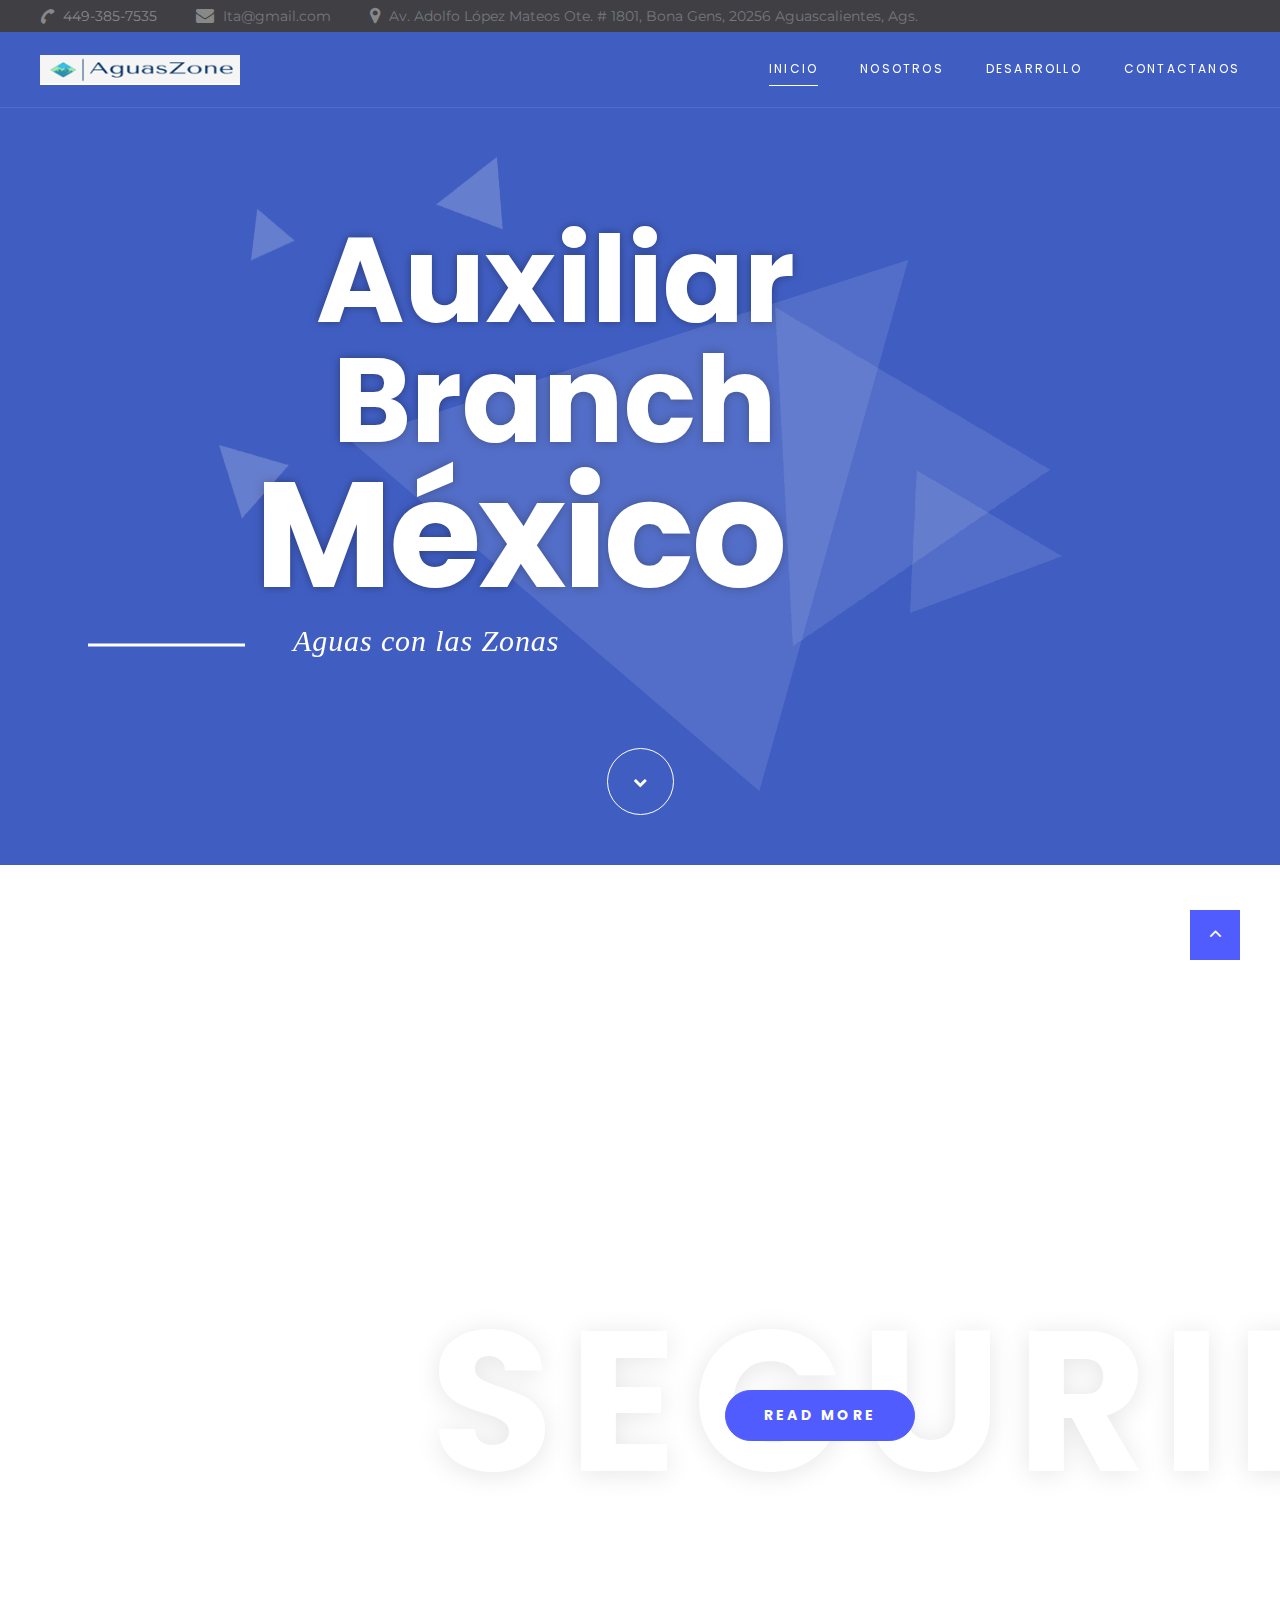
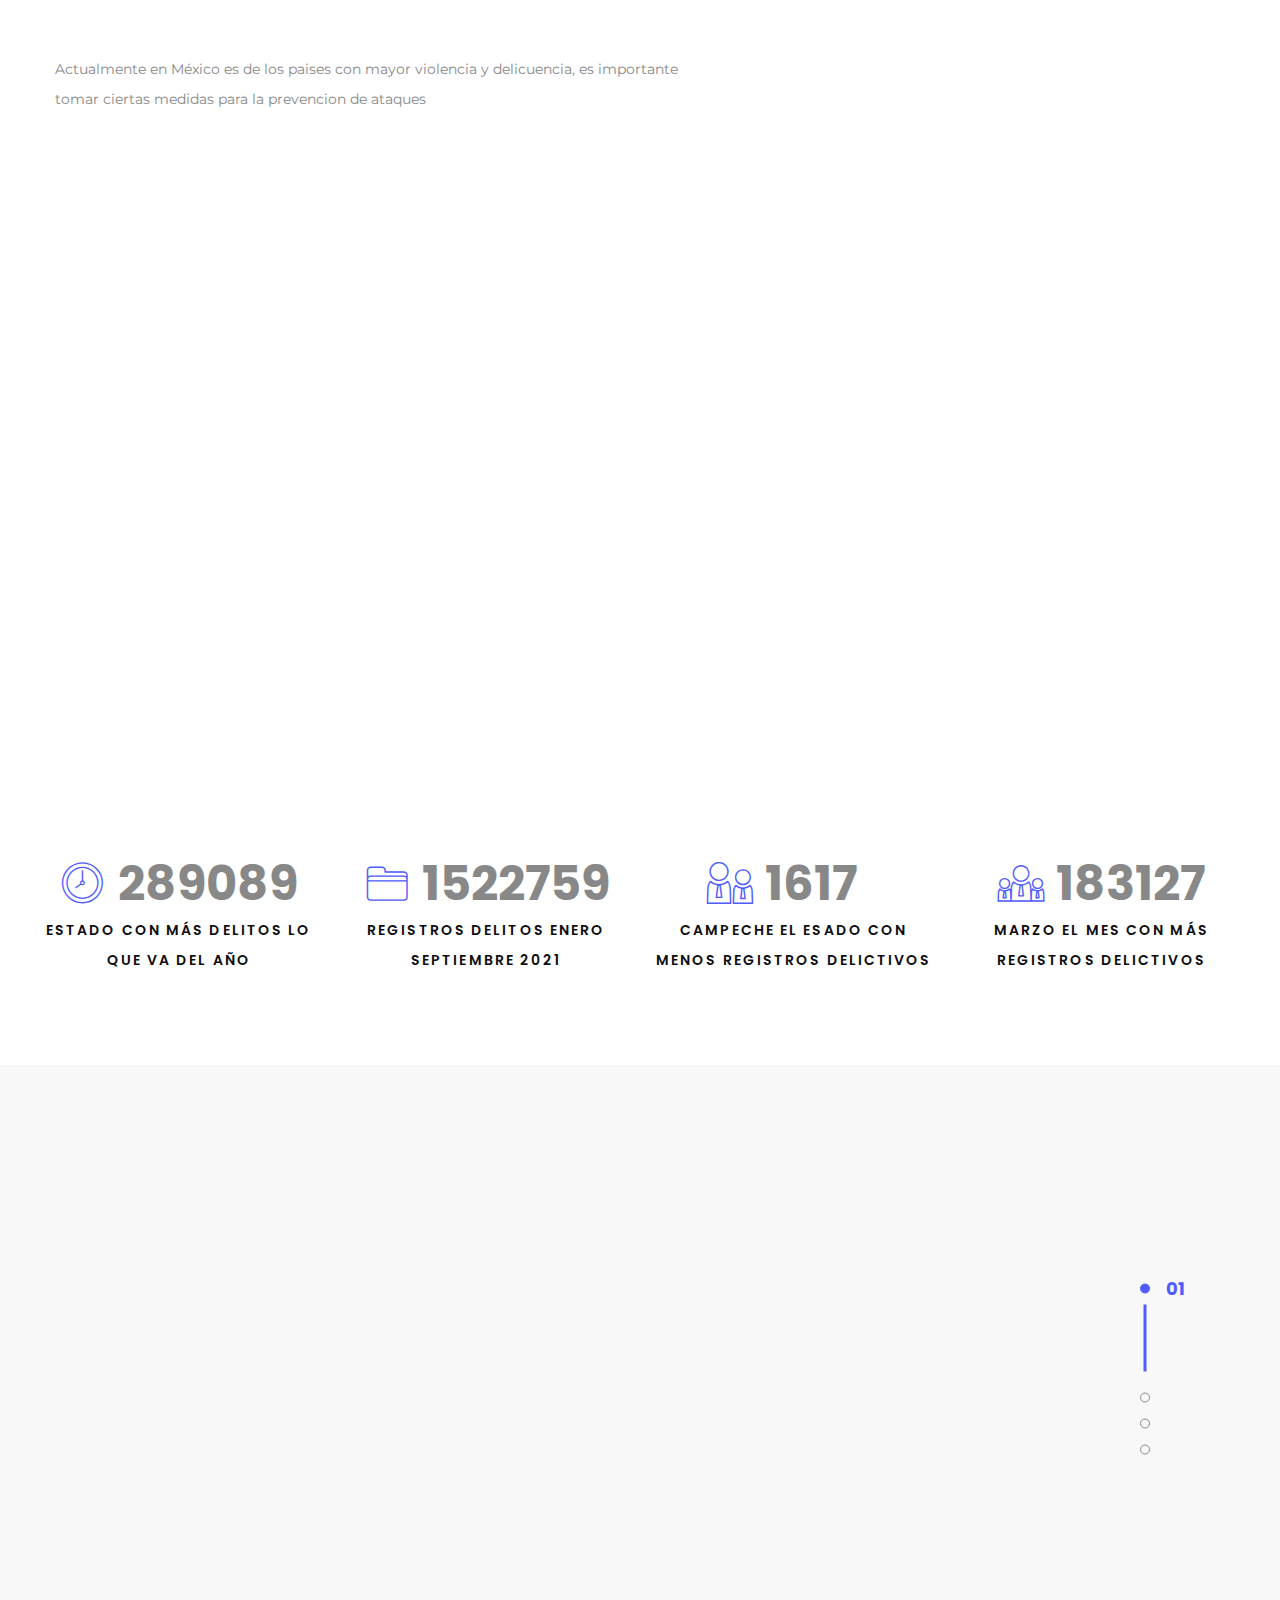
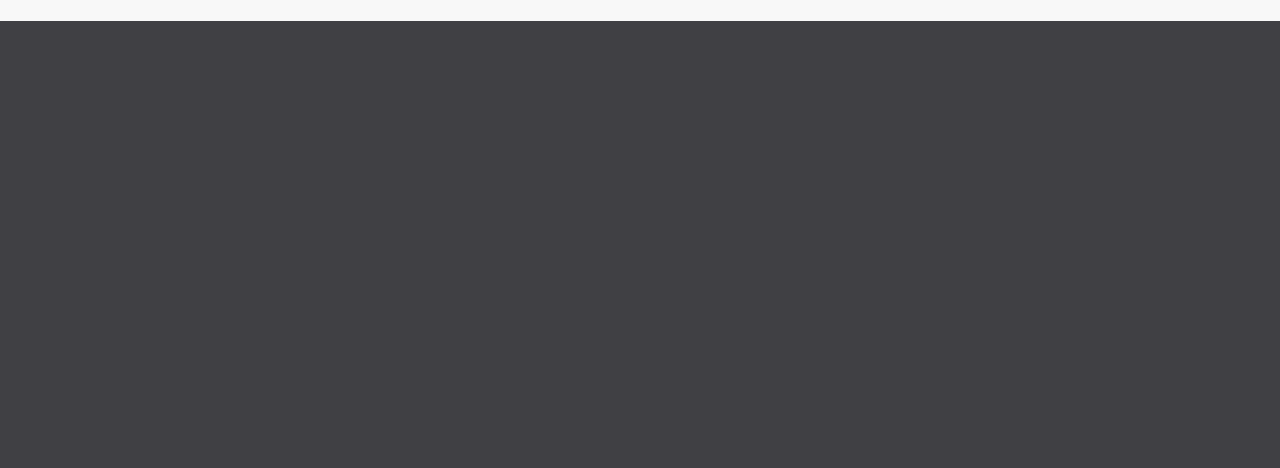
==== commit 9579c89a: "auxiliar brach" ====
--- a/index.html
+++ b/index.html
@@ -78,7 +78,7 @@
           <div class="row justify-content-center">
             <div class="col-xl-8 col-12">
               <div class="main-decorated-box text-center text-xl-left">
-                <h1 class="text-white text-xl-center wow slideInRight" data-wow-delay=".3s"><span class="big font-weight-bold d-inline-flex offset-right-170">Delitos en</span><span class="biggest d-block d-xl-flex font-weight-bold">México</span></h1>
+                <h1 class="text-white text-xl-center wow slideInRight" data-wow-delay=".3s"><span class="big font-weight-bold d-inline-flex offset-right-170">Auxiliar Branch</span><span class="biggest d-block d-xl-flex font-weight-bold">México</span></h1>
                 <div class="decorated-subtitle text-italic text-white wow slideInLeft">Aguas con las Zonas</div>
               </div>
             </div>
